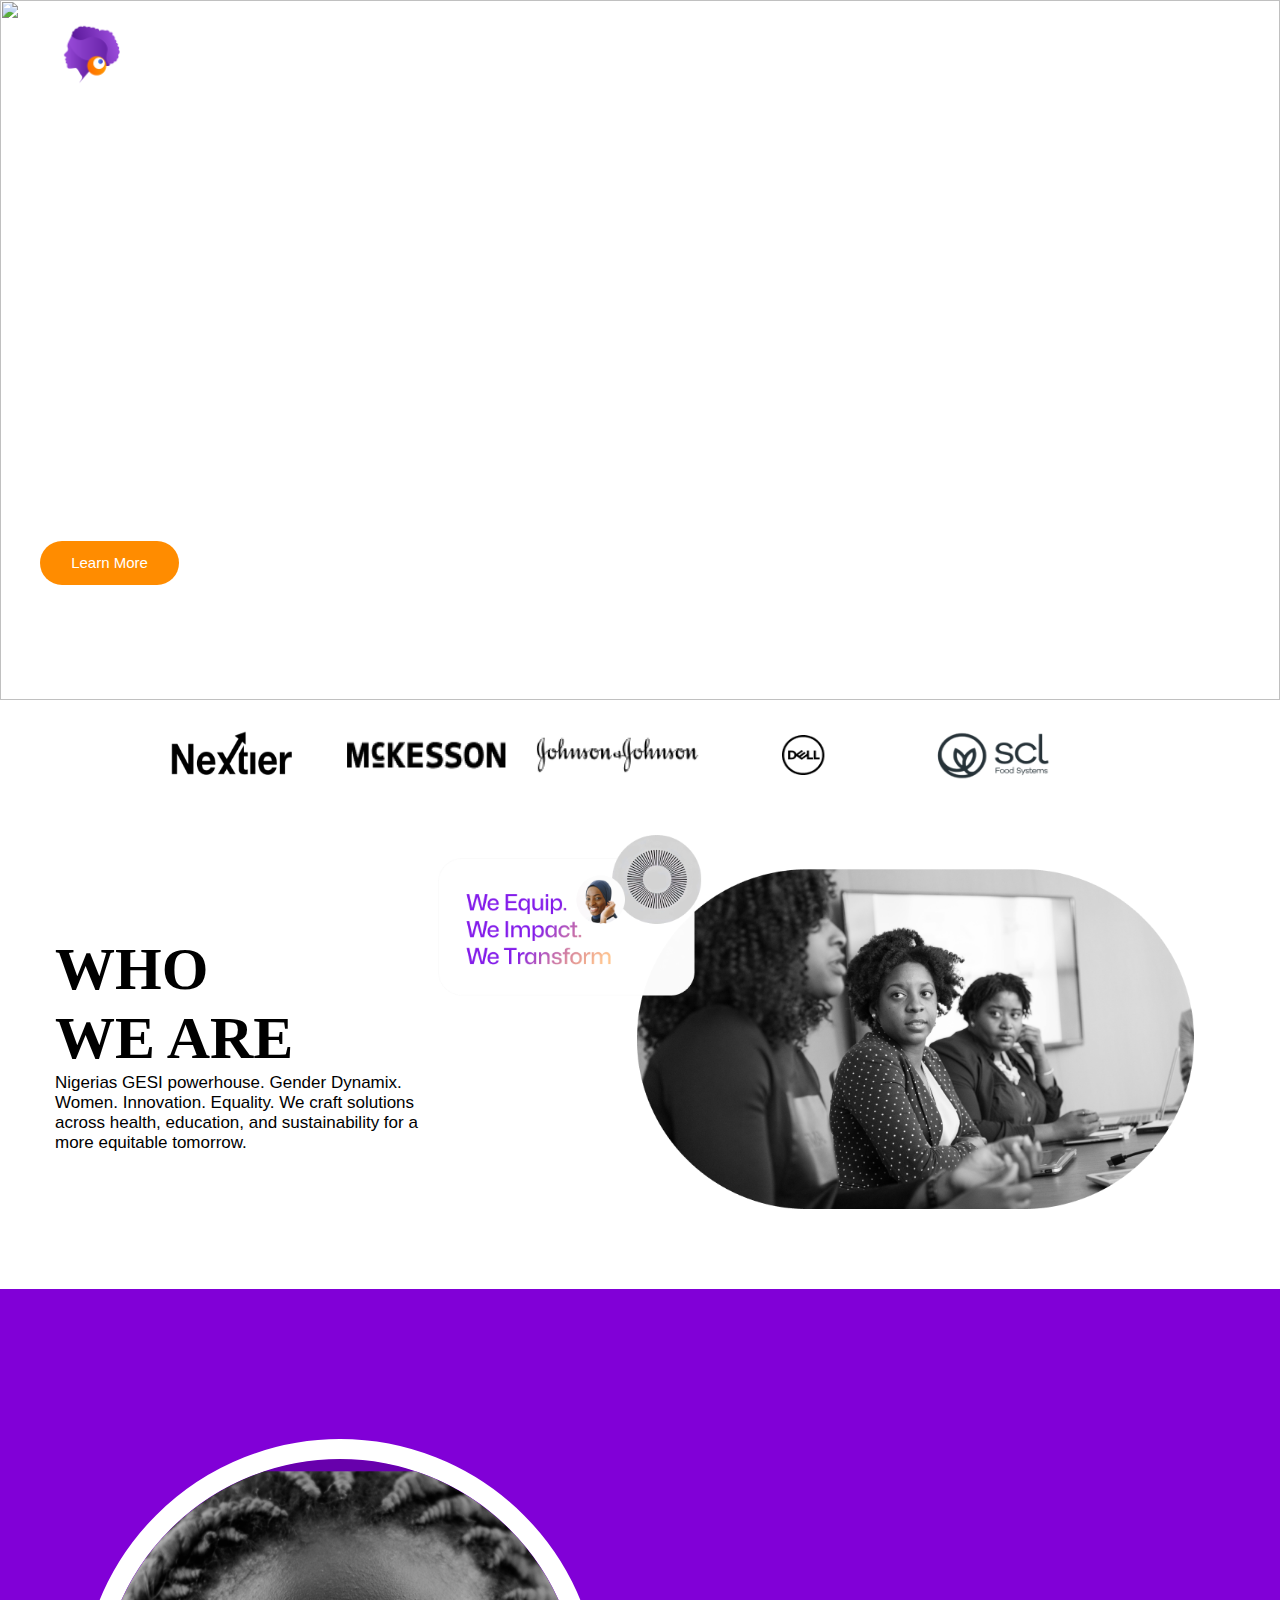
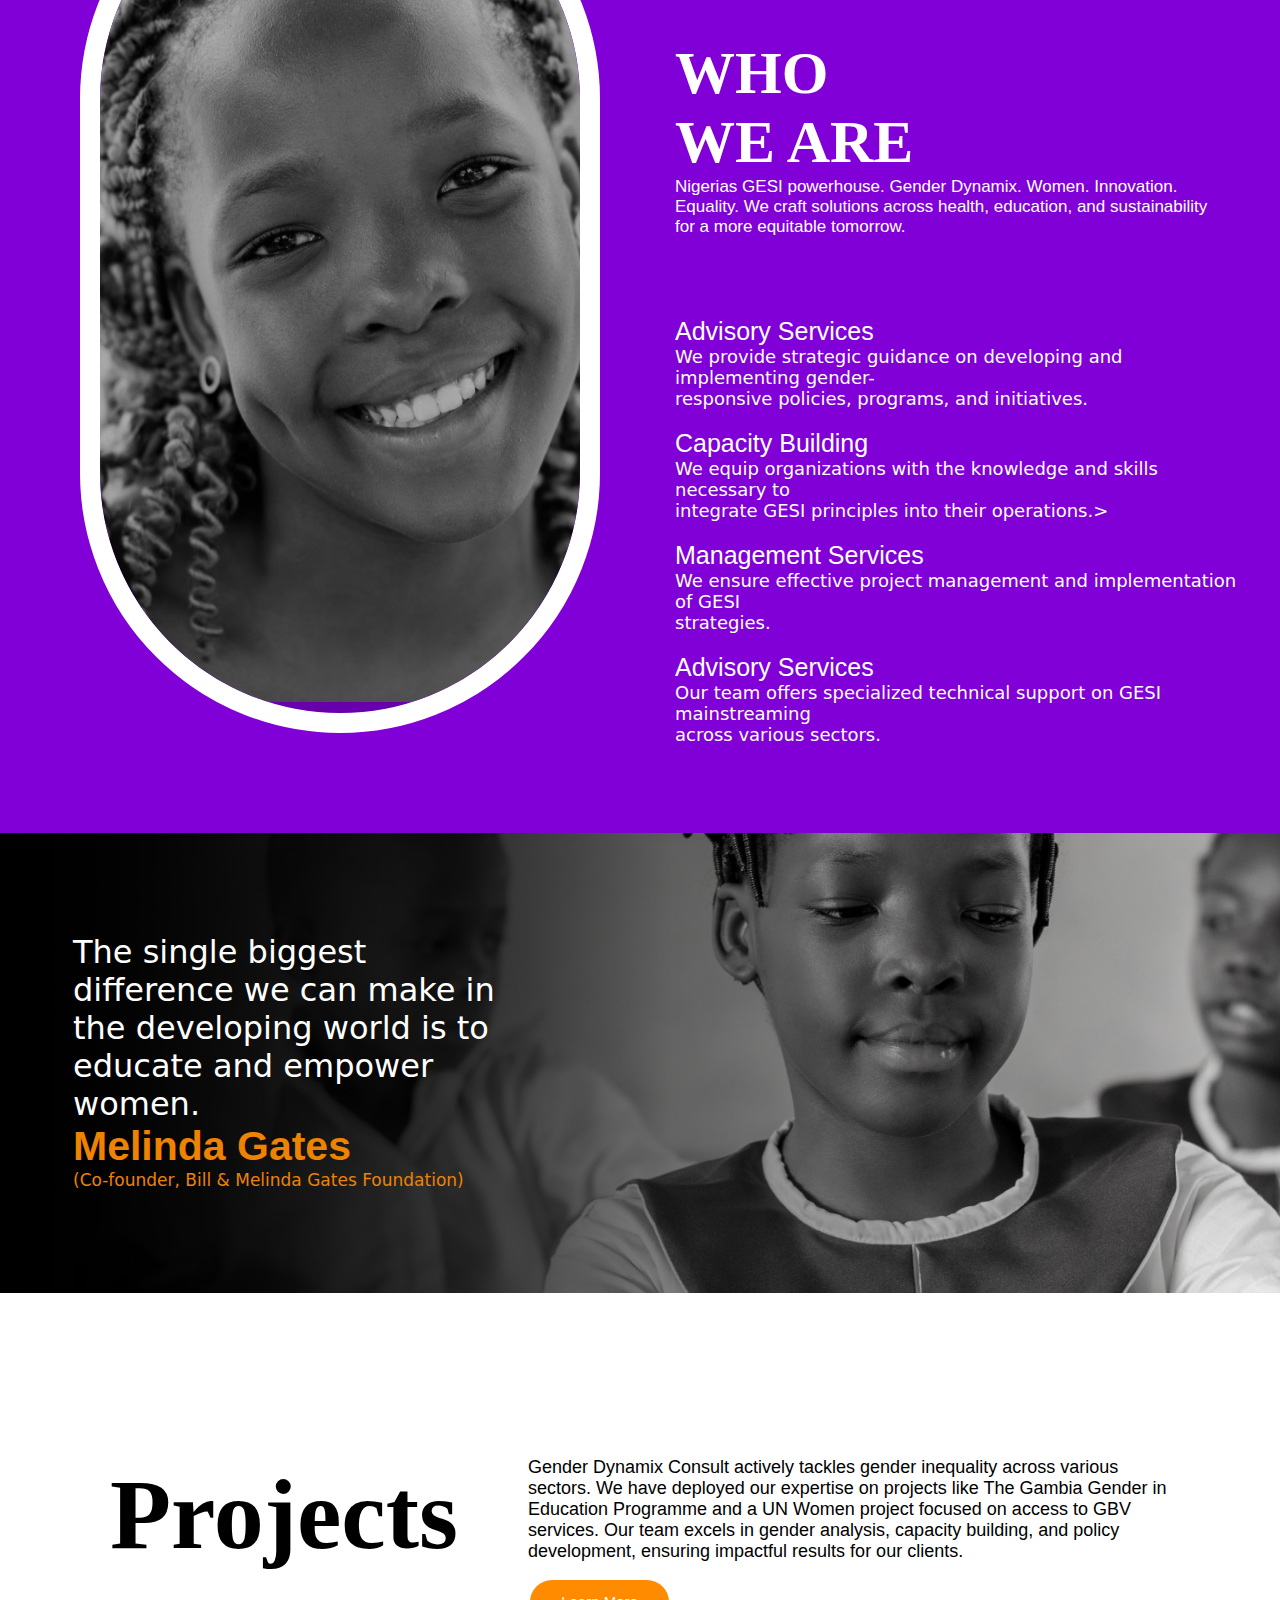
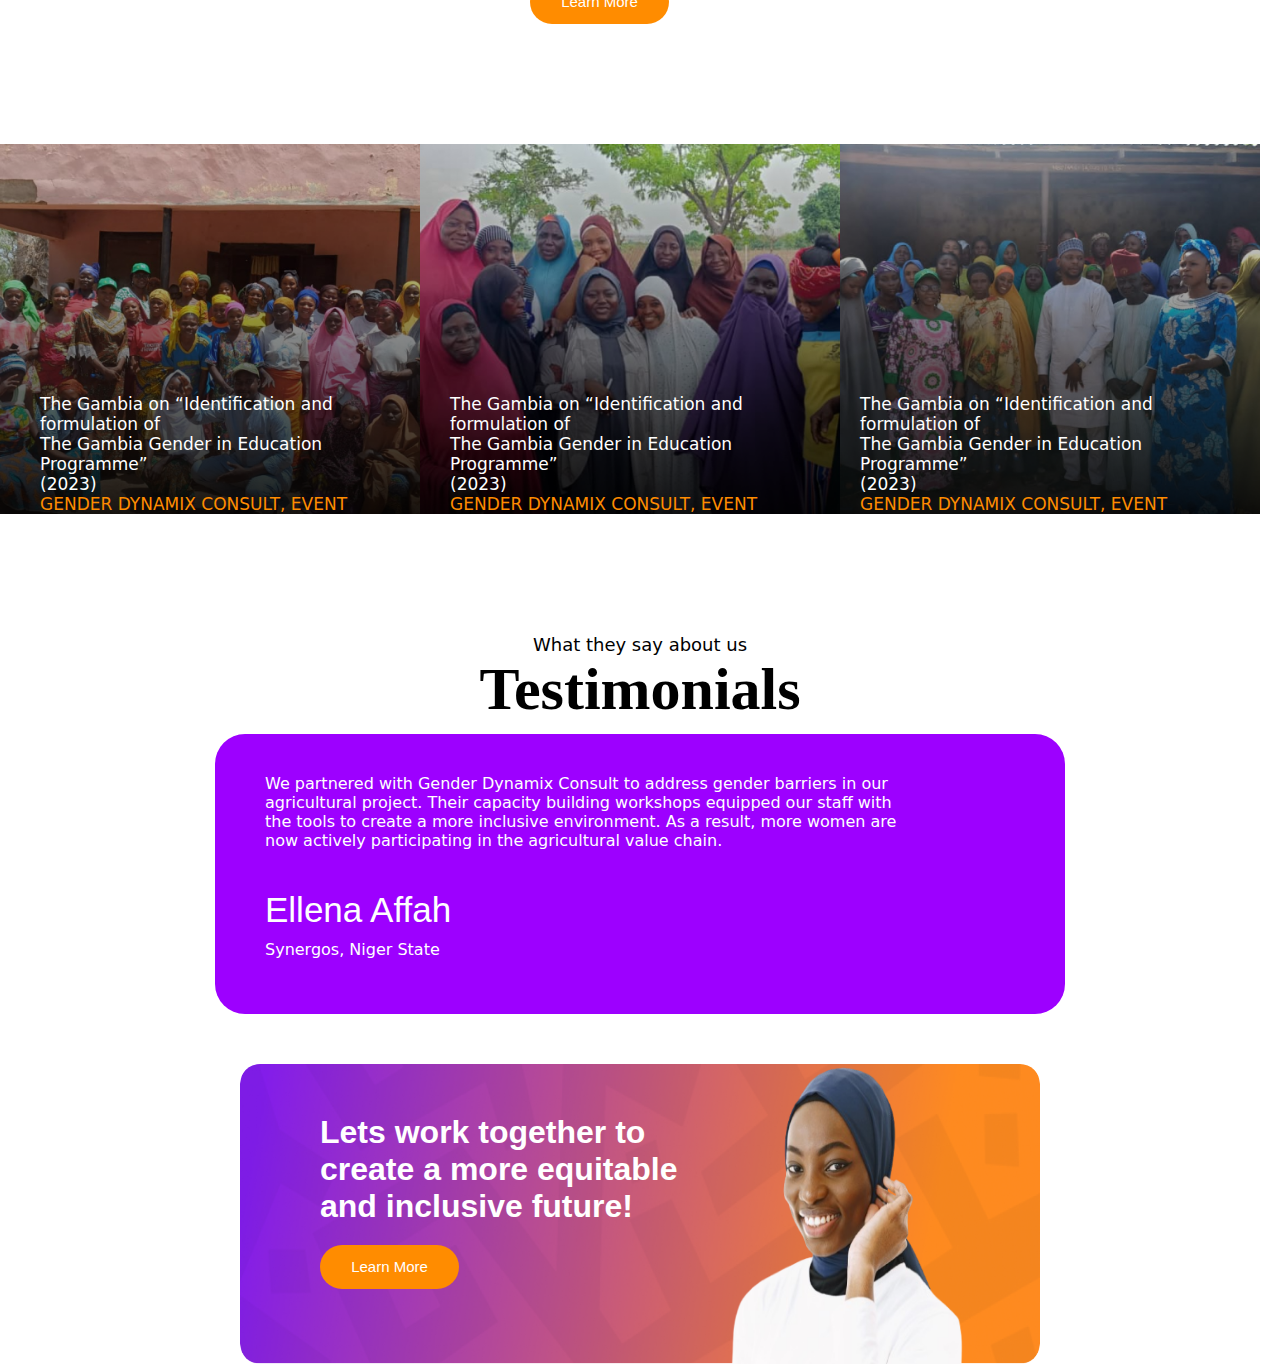
==== index.html @ c06a4a28 "home-page" ====
<!DOCTYPE html>
<html lang="en">
  <head>
    <meta charset="UTF-8" />
    <meta name="viewport" content="width=device-width, initial-scale=1.0" />
    <title>Home</title>
    <link rel="stylesheet" href="style.css" />
  </head>
  <body >
    <header class="hero-section">
      <img class="hero-image" src="./Images/heroimg.png" />

    <div class="container">
      <div class="main-Nav">
        <div class="navbar">
          <div id="branding">
            <img src="./images/logo.png" alt="">
          </div>
          <nav>
            <ul class="nav-container">
              <li class="current"><a href="index.html">Home</a></li>
              <li><a href="about.html">About</a></li>
              <li><a href="events.html">Services</a></li>
              <li><a href="contact.html">Project</a></li>
              <li><a href="gallery.html">Contact</a></li>
            </ul>
          </nav>
        </div>
        </div>

        <div class="container">
          <h1 class="header">
            TRANSFORMING<br />
            COMMUNITIES,<br />
            EMPOWERING LIVES.
          </h1>
          <button class="button">Learn More</button>
        </div>
      </div>
    </div>
    </header>



    <div class="container">
    <div class="icons">
      <img src="./images/social proof/1.png" />
      <img src="./images/social proof/2.png" />
      <img src="./images/social proof/3.png" />
      <img src="./images/social proof/4.png" />
      <img src="./images/social proof/5.png" />
    </div>
  </div>



    <!---------section 2------->
    <div class="container">
    <div class="section2">
      <div class="text">
        <h1>
          WHO<br />
          WE ARE
        </h1>
        <p>
          Nigerias GESI powerhouse. Gender Dynamix.<br />
          Women. Innovation. Equality. We craft solutions <br />across health,
          education, and sustainability for a<br />
          more equitable tomorrow.
        </p>
      </div>
      <img src="./images/waw.png" />
    </div>
  </div>
    <!-----------section 3--------->

   
  <div class="sec-3">
    <div class="container">
    <div class="section-3">
    <img src="./images/servicesface.png" />
    <div class="txts">
      <div class="txt-1">
        <h1>WHO <br />WE ARE</h1>
        <p>
          Nigerias GESI powerhouse. Gender Dynamix. Women. Innovation.<br />
          Equality. We craft solutions across health, education, and
          sustainability<br />
          for a more equitable tomorrow.
        </p>
      </div>
      <div class="Txt">
        <div class="txt-2">
          <h3>Advisory Services</h3>
          <p>
            We provide strategic guidance on developing and implementing
            gender-<br />responsive policies, programs, and initiatives.
          </p>
        </div>
        <div class="txt-3">
          <h3>Capacity Building</h3>
          <p>
            We equip organizations with the knowledge and skills necessary
            to<br />
            integrate GESI principles into their operations.>
          </p>
        </div>
        <div class="txt-4">
          <h3>Management Services</h3>
          <p>
            We ensure effective project management and implementation of GESI
            <br />strategies.
          </p>
        </div>
        <div class="txt-5">
          <h3>Advisory Services</h3>
          <p>
            Our team offers specialized technical support on GESI
            mainstreaming<br />
            across various sectors.
          </p>
        </div>
      </div>
    </div>
  </div>
  </div>
  </div>

    <!---------------section 4------------>

    <div class="sec-4">
      <div class="container">
      <div class="sec-4-txt">
        <p>
          The single biggest<br />
          difference we can make in <br />the developing world is to<br/>
          educate and empower<br />
          women.
        </p>
        <div class="yellow-txt">
          <h2>Melinda Gates</h2>
          <p>(Co-founder, Bill & Melinda Gates Foundation)</p>
        </div>
      </div>
    </div>
      <img class="sec-4-img" src="./images/qoute.png" />
    </div>

    <!--------section 5------------>

    <div class="container">
      <div class="sec-5">
      <h1>Projects</h1>
      <p>Gender Dynamix Consult actively tackles gender inequality across various<br> sectors. We have deployed our expertise on projects like The Gambia Gender in<br> Education Programme and a UN Women project focused on access to GBV <br>services. Our team excels in gender analysis, capacity building, and policy<br> development, ensuring impactful results for our clients.</p>
    </div>
    <div><button class="sec-5-btn">Learn More</button></div>
    </div>
    

    <!------------section 6----------->


 <div>
  <div class="sec-6">
    <img src="./images/p1.png" alt="">
    <img src="./images/p2.png" alt="">
    <img src="./images/p3.png" alt="">
  </div>
  <div class="container">
    <div class="sec-6-txts">
      <div>
      <p class="sec-6-txt">The Gambia on “Identification and formulation of <br>The Gambia Gender in Education Programme” <br>(2023)</p>
      <p class="sec-6-txt2">GENDER DYNAMIX CONSULT, EVENT</p>
    </div>
    <div>
      <p class="sec-6-txt">The Gambia on “Identification and formulation of <br>The Gambia Gender in Education Programme” <br>(2023)</p>
      <p class="sec-6-txt2">GENDER DYNAMIX CONSULT, EVENT</p>
    </div>
    <div>
      <p class="sec-6-txt">The Gambia on “Identification and formulation of <br>The Gambia Gender in Education Programme” <br>(2023)</p>
      <p class="sec-6-txt2">GENDER DYNAMIX CONSULT, EVENT</p>
    </div>
    </div>
  </div>
 


<!----------section 7------------>

<div class="container">
 <div class="sec-7">
  <div class="sec-7-txts">
     <div class="sec-7-txt1">
  <p>What they say about us</p>
  <h1>Testimonials</h1>
     </div>
     <div class="Testimonials">
     <div class="sec-7-txt2">
  <p>We partnered with Gender Dynamix Consult to address gender barriers in our <br>agricultural project. Their capacity building workshops equipped our staff with<br> the tools to create a more inclusive environment. As a result, more women are <br>now actively participating in the agricultural value chain.</p>
  <h2>Ellena Affah</h2>
  <p class="txt2-p2">Synergos, Niger State</p>
     </div>
    </div>
    <div class="Testimonials">
      <div class="sec-7-txt3">
        <img src="./images/cu2.png" alt="">
        <div class="work-together">
          <h1>Lets work together to<br> create a more equitable<br> and inclusive future!</h1>
    <button class="sec-7-btn">Learn More</button>
        </div>
      </div>
    </div>
  </div>
 </div>
</div>
</div>










  </body>
</html>
---- style.css ----
* {
    margin: 0;
    padding: 0;
  }

  /*---------navsecion-------*/

  

  .hero-section {
    position: relative;
    color: #fff;
  }
  #branding img{
    width: 200px;
  }
  
  .container {
    max-width: 1200px;
    margin: auto;
  }
  
  .navbar {
    display: flex;
    justify-content: space-between;
    align-items: center;
    padding-top: 20px;
  }
  
  header a {
    color: #fff;
    text-decoration: none;
  }

  header a:hover{
    text-decoration-line: underline;
    color: #fff;
    font-weight: bold;
  }

  header li {
    list-style: none;
  }
  
  .nav-container {
    display: flex;
    text-decoration: none;
    gap: 55px;
    margin-top: 25px;
  }
  .nav-container a{
    font-family: Arial, Helvetica, sans-serif;
    font-size: 14px;
    font-weight: 50px;
  }
  .nav-container a:hover{
    text-decoration: underline;
  }
  
  .highlight {
    color: blue;
  }
  
  .hero-image {
    position: absolute;
    /* top: 60px; */
    z-index: -10;
    width: 100%;
    height: 700px;
    object-fit: cover;
  }
  .header{
    font-size: 70px;
    color: #ffffff;
    /* margin-left: 50px; */
    margin-top: 200px;
    font-weight: 500px;
  }
  .button{
    background-color: rgb(255, 140, 0);
    border-radius: 50px;
    width: 139px;
    color: #ffffff;
    height: 44px;
    
    font-size: 15px;
    border: none;
    margin-top: 8px;
  }
  .button:hover{
    background-color: rgb(212, 117, 0);
    cursor: pointer;
  }

  /*----------img-icon--------*/

  
  .icons{
    display: flex;
    color: #000;
    margin-top: 140px;
    margin-left: 100px;
    gap: 1px;
  }


  .icons img{
    width: 190px;
    height: 60px;
  }

  /*-------------section2-----------*/

  .section2{
    display: flex;
    gap: 20px;
   
  }
  .section2 img{
    width: 63%;
    margin-top: 50px;
    margin-right: 20px;
    margin-bottom: 80px;
  }
  .text{
    margin-top: 150px;
    font-size: 25px;
    margin-left: 15px;
  }
  .text h1{
   font-size: 60px;
  }
  .text p{
    font-size: 17px;
    font-family: Arial, Helvetica, sans-serif;
    color: #000;
  }

  /*----------section 3----------*/

  .sec-3{
    background-color: rgb(129, 0, 215);
    display: flex;
    gap: 30px;

   
>>>>>>> 1925b52845b9134b3aae3de24b7b65ef6373cbaf
  }

.section-3 {
  display: flex;
  gap: 50px;
}

  .sec-3 img{
    margin-top: 150px;
    margin-bottom: 100px;
    width: 40%;
    margin-left: 40px;
    border: 20px solid #ffffff;
    border-radius: 300px;
  }
  .txts{
    margin-top: 350px;
    color: #ffffff;
    margin-left: 25px;
  }
  .Txt{
    font-family: Arial, Helvetica, sans-serif;
  }
  .Txt h3{
    font-size: 25px;
    font-weight: 20;
  }
  .Txt p{
    font-weight: 5;
    color: #ffffff;
  }
  .txt-1 h1{
    font-size: 60px;
  }
  .txt-1 p{
    font-family: Arial, Helvetica, sans-serif;
    font-size: 17px;
    font-weight: 5;
    color: #ffffff;
  }
  .txt-2{
    margin-top: 80px;
    font-family: Arial, Helvetica, sans-serif;
  }
  .txt-3{
    margin-top: 20px;
  }
  .txt-4{
    margin-top: 20px;
  }
  .txt-5{
    margin-top: 20px;
  }

  /*------------------section 4--------------*/
.sec-4{
  text-align: left;
  position: relative;
  color: #ffffff;
 
}

  .sec-4 img{
    width: 100%;
    height: 460px;
    object-fit: cover;
   
  }
  .sec-4-txt {
  position: absolute;
  margin-top: 100px;
  margin-left: 33px;
  }

  .sec-4-txt p{
    color: #fff;
    font-size: 32px;
    font-weight: 360;
    
  }
  .yellow-txt h2{
    color: rgb(237, 131, 0);
    font-family: Arial, Helvetica, sans-serif;
    font-size: 41px;
  }
  .yellow-txt p{
    color: rgb(237, 131, 0);
    font-size: 17px;
    font-weight: 450;
  }
  

  /*------------section 5---------*/

  .sec-5{
    display: flex;
    gap: 70px;
    margin-top: 160px;
    margin-bottom: 8px;
    margin-left: 70px;
  }
  .sec-5 h1{
    font-size: 100px;
  }
  .sec-5 p{
    color: #000;
    font-family: Arial, Helvetica, sans-serif;
    font-weight: lighter;
  }
  .sec-5-btn{
    background-color: rgb(255, 140, 0);
    border-radius: 50px;
    width: 139px;
    color: #ffffff;
    height: 44px;
    font-size: 15px;
    border: none;
    margin-left: 490px;
    margin-bottom: 120px;
  }
  .sec-5-btn:hover{
      background-color: rgb(239, 132, 1);
      cursor: pointer;
    }

    /*--------------section 6--------*/

  
  .sec-6{
    display: flex;
  }
  .sec-6 img{
    width: 420px;
   height: 370px;
   object-fit: cover; 
  }
  .sec-6-txts{
    display: flex;
    gap: 30px;
    margin-top: -370px;
  }
  .sec-6-txt{
    color: #fff;
    font-size: 17px;
    position: relative;
    margin-top: 250px;
    font-weight: 495;
  }
  .sec-6-txt2{
    color: rgb(255, 140, 0);
    position: relative;
    font-weight: 490;
    font-size: 17px;
  }
  .sec-6-txts{
    display: flex;
  }

  /*-------------section 7-----------*/

  .sec-7{
    /* text-align: center; */
    align-items: center;
  }
  .sec-7-txt1{
    text-align: center;
    margin-top: 120px;
  }
  .sec-7-txt1 h1{
    font-size: 60px;
    margin-bottom: 10px;
  }
  .sec-7-txt1 p{
    color: #000;
    font-weight: 380;
    font-size: 18px;
  }
  .sec-7-txt2{
    background-color: rgb(157, 0, 255);
    border-radius: 30px;
    height: 250px;
    width: 800px;
   padding-left: 50px;
   padding-top: 30px;
  }
  .Testimonials{
    display: flex;
    justify-content: center;
  }
  .txt2-p2{
    margin-right: 340px;
    margin-bottom: 50px;
  }
  .sec-7-txt2 p{
    color: #fff;
    font-size: 16px;
    font-weight: 450;
    margin-top: 10px;
  }
  .sec-7-txt2 h2{
    color: #fff;
    font-size: 35px;
    font-family: Arial, Helvetica, sans-serif;
    font-weight: 80;
    margin-top: 40px;
    margin-right: 340px;
  }
  .sec-7-txt3{
    position: relative;
  }
  .work-together{
    position: absolute;
    top: 100px;
    padding-left: 80px;
  }
  .sec-7-txt3 img{
    width: 800px;
    border-radius: 20px;
    margin-top: 50px;
    height: 300px;
  }
  .sec-7-txt3 h1{
    color: #fff;
    font-family: Arial, Helvetica, sans-serif;
    /* margin-bottom: 100px; */
  }
  .sec-7-btn{
    background-color: rgb(255, 140, 0);
    border-radius: 50px;
    width: 139px;
    color: #ffffff;
    height: 44px;
    font-size: 15px;
    border: none;
    margin-top: 20px;
  }
  .sec-7-btn:hover{
    background-color: rgb(239, 132, 1);
    cursor: pointer;
   
  }



  


=======
    height: 480px;
  }

  .contain{
   max-width: 1200px;
   margin: auto;
  }

  .services-heading{
    color: #fff;
    margin-top: 160px;
    margin-left: 60px;
    font-size: 23px;
    font-weight: bolder;
  }
  
  div p{
    color: rgb(255, 132, 0);
    font-family: system-ui, -apple-system, BlinkMacSystemFont, 'Segoe UI', Roboto, Oxygen, Ubuntu, Cantarell, 'Open Sans', 'Helvetica Neue', sans-serif;
    font-weight: lighter;
    font-size: 18px;
  }

  .service-img{
    border-radius: 18px;
    background-image: url(images/servicedescimg.png);
    background-size: cover;
    background-position: center;
    height: 320px;
    width: 94%;
    margin-top: 180px;
    margin-left: 40px;
  }

  .services-content{
    margin-top: -180px;
    margin-left: 120px;
    display: flex;
    gap: 50px;
    color: #fff;
    font-size: x-large;
  }

  .sp{
    font-size: 17px;
    color: #fff;
    font-family: Arial, Helvetica, sans-serif;
    margin-top: -40px;
    line-height: 25px 
  }

 

  .b1{
    border: 1px solid black;
    width: 300px;
    height: 300px;
    padding: 40px;
    border-radius: 15px;
  } 

.service-boxes {
  display: flex;
gap: 48px;
margin-bottom: 48px;

}
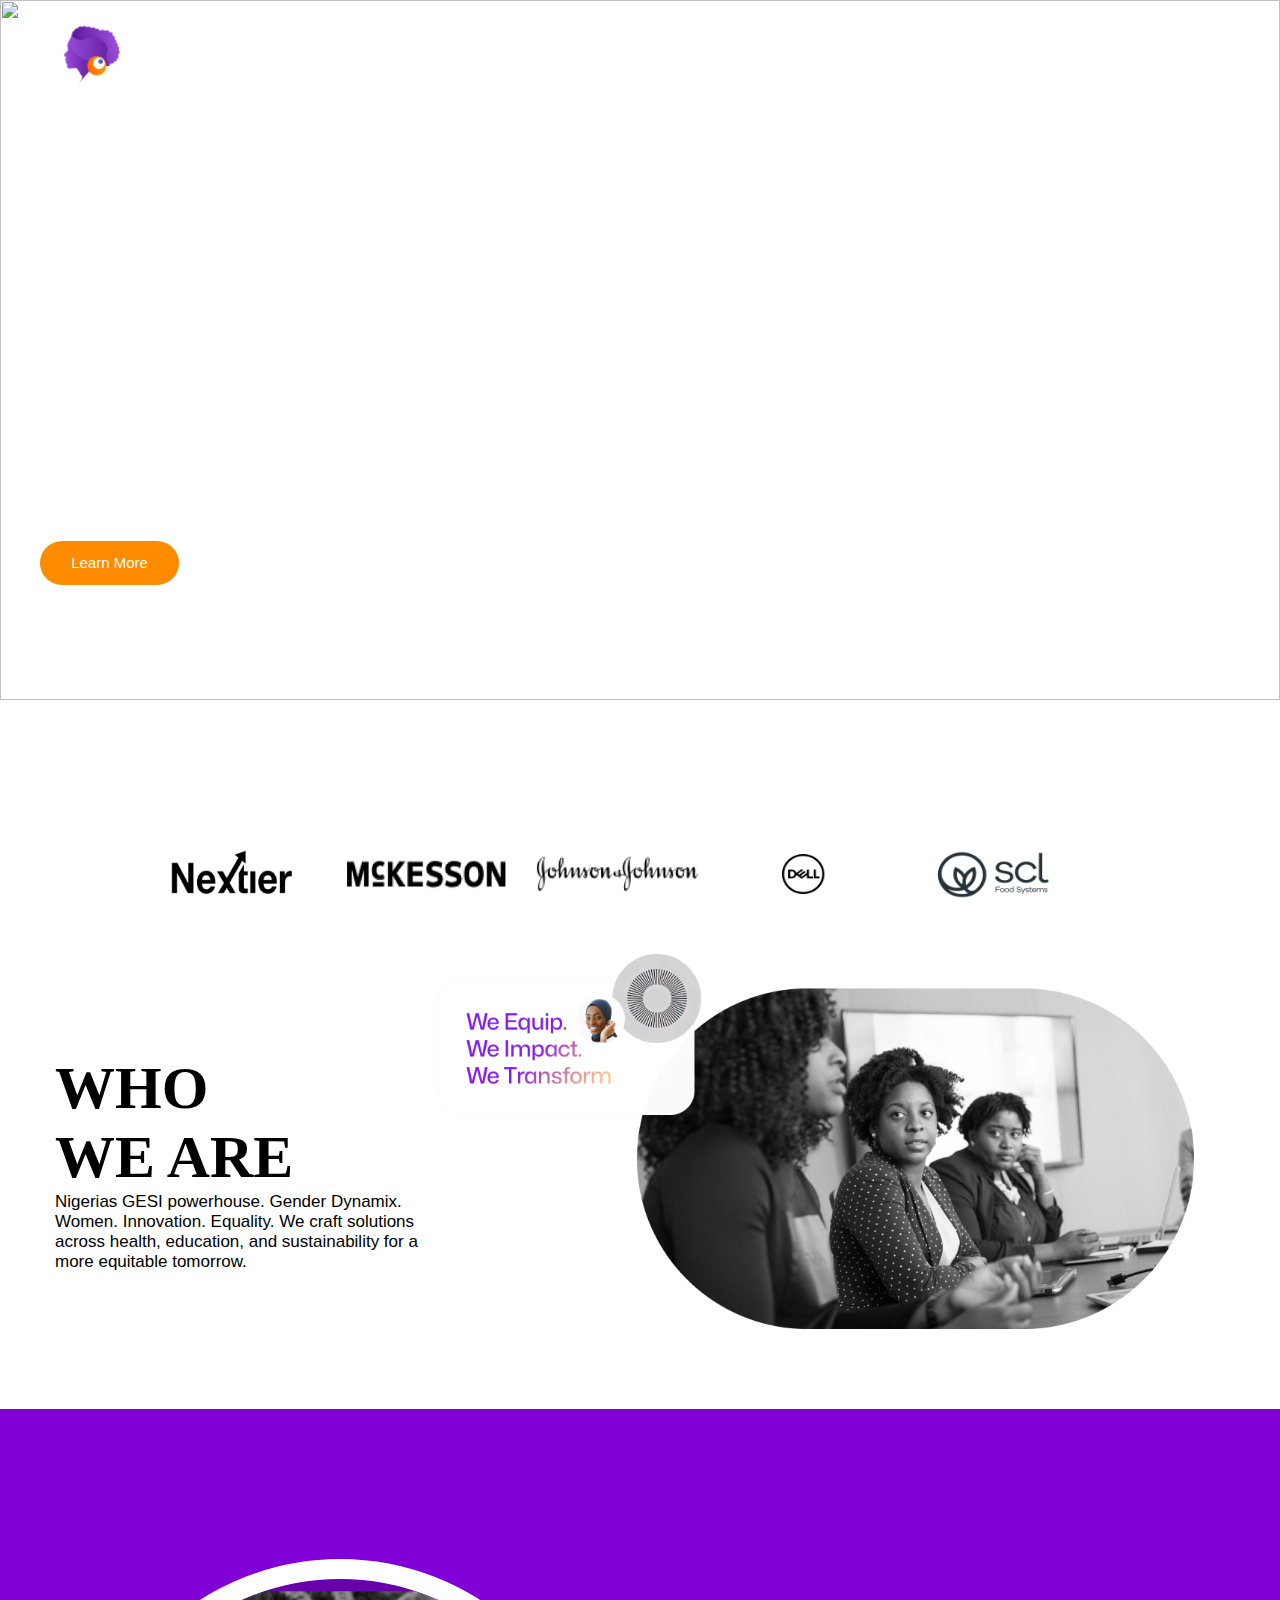
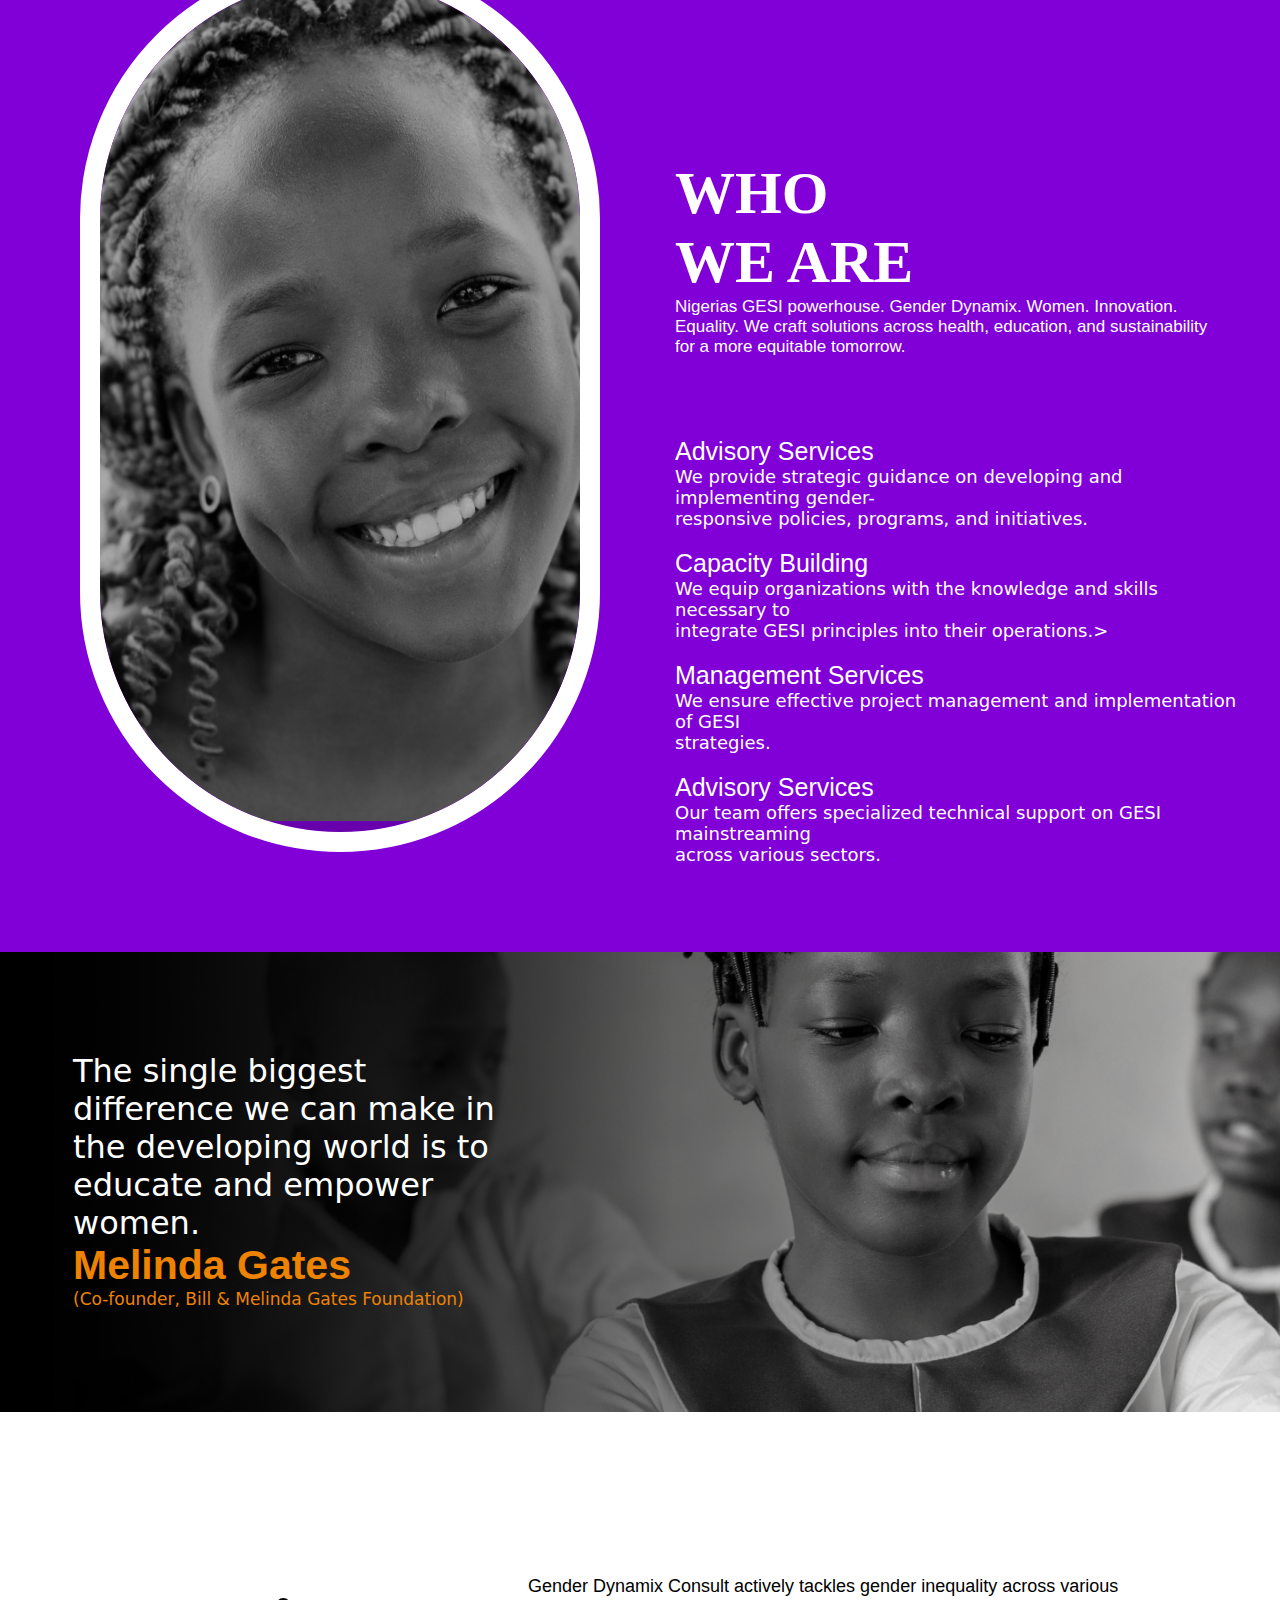
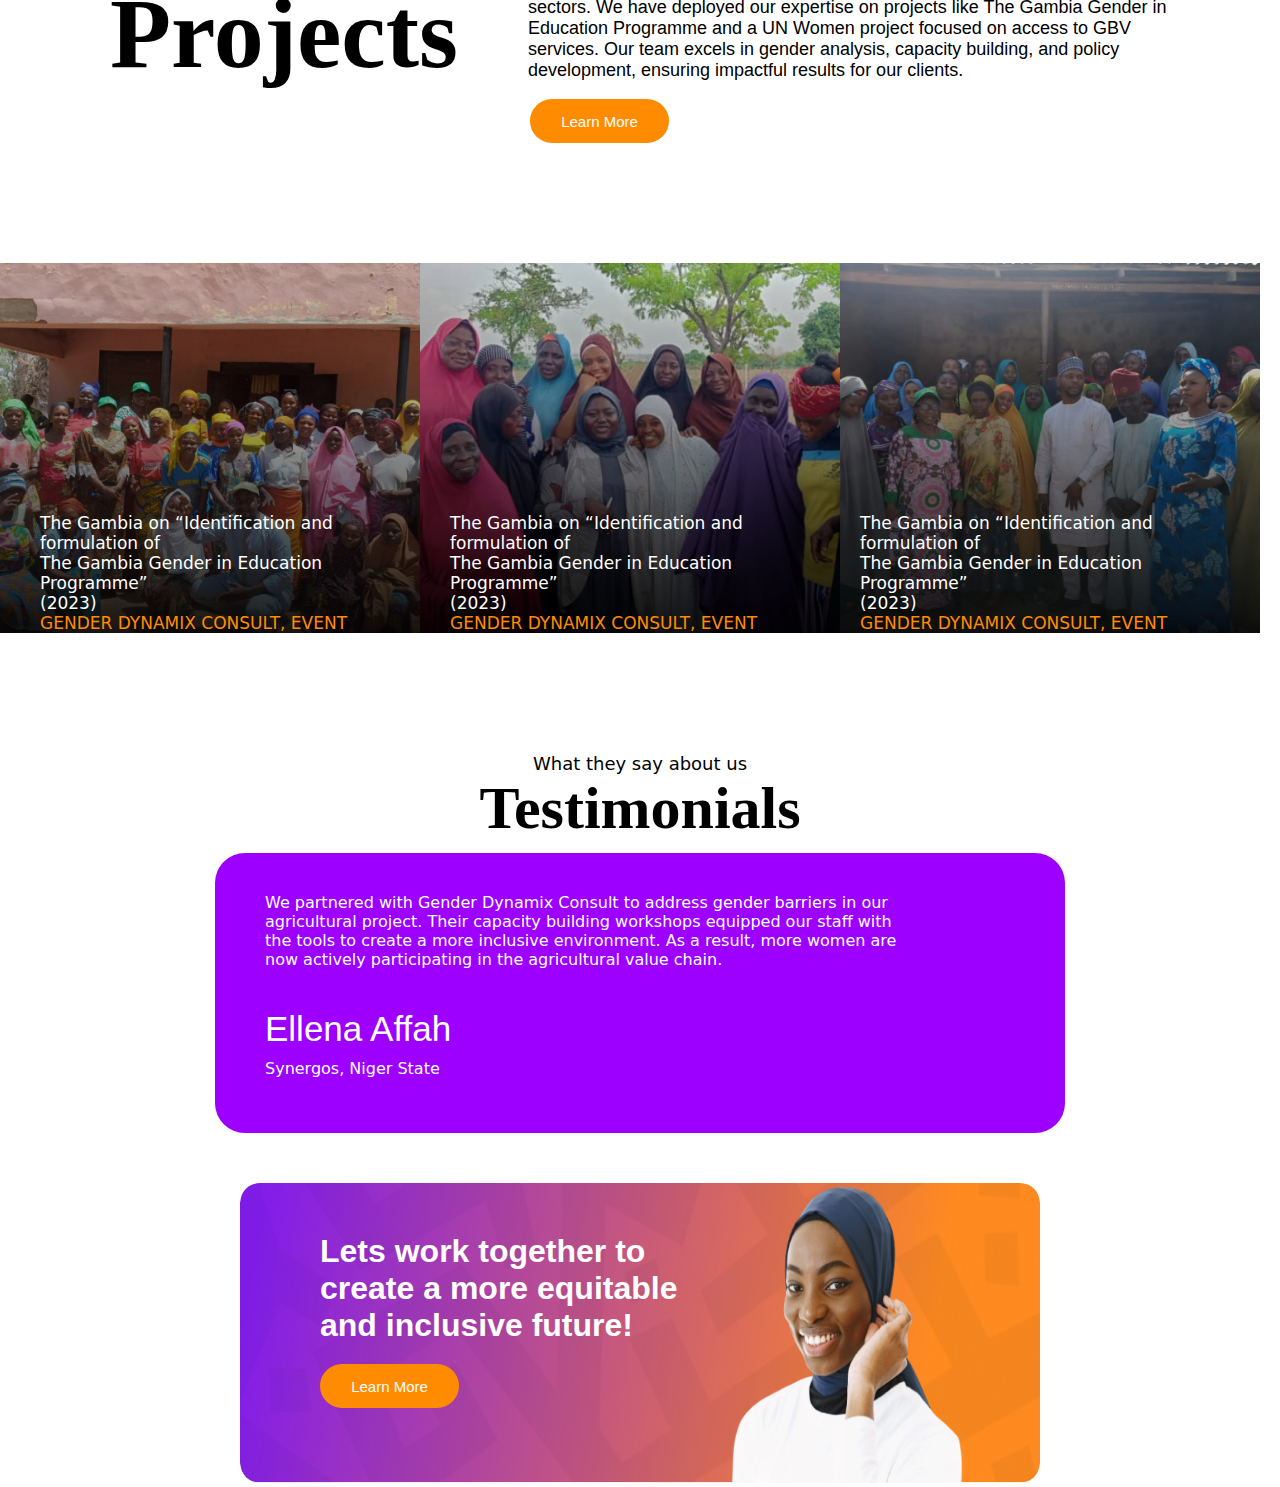
==== commit 05345fa4: "merge conflict fixes" ====
--- a/index.html
+++ b/index.html
@@ -10,8 +10,10 @@
     <header class="hero-section">
       <img class="hero-image" src="./Images/heroimg.png" />
 
-    <div class="container">
-      <div class="main-Nav">
+    
+ 
+      <div class="hero-content">
+    <div class="container">
         <div class="navbar">
           <div id="branding">
             <img src="./images/logo.png" alt="">
@@ -20,13 +22,13 @@
             <ul class="nav-container">
               <li class="current"><a href="index.html">Home</a></li>
               <li><a href="about.html">About</a></li>
-              <li><a href="events.html">Services</a></li>
-              <li><a href="contact.html">Project</a></li>
-              <li><a href="gallery.html">Contact</a></li>
+              <li><a href="services.html">Services</a></li>
+              <li><a href="project.html">Project</a></li>
+              <li><a href="contact.html">Contact</a></li>
             </ul>
           </nav>
         </div>
-        </div>
+      </div>
 
         <div class="container">
           <h1 class="header">
@@ -37,7 +39,15 @@
           <button class="button">Learn More</button>
         </div>
       </div>
-    </div>
+      </div>
+
+
+    </div>
+
+
+
+
+
     </header>
 
 
--- a/style.css
+++ b/style.css
@@ -1,464 +1,528 @@
 * {
-    margin: 0;
-    padding: 0;
-  }
-
-  /*---------navsecion-------*/
-
-  
-
-  .hero-section {
-    position: relative;
-    color: #fff;
-  }
-  #branding img{
-    width: 200px;
-  }
-  
-  .container {
-    max-width: 1200px;
-    margin: auto;
-  }
-  
-  .navbar {
-    display: flex;
-    justify-content: space-between;
-    align-items: center;
-    padding-top: 20px;
-  }
-  
-  header a {
-    color: #fff;
-    text-decoration: none;
-  }
-
-  header a:hover{
-    text-decoration-line: underline;
-    color: #fff;
-    font-weight: bold;
-  }
-
-  header li {
-    list-style: none;
-  }
-  
-  .nav-container {
-    display: flex;
-    text-decoration: none;
-    gap: 55px;
-    margin-top: 25px;
-  }
-  .nav-container a{
-    font-family: Arial, Helvetica, sans-serif;
-    font-size: 14px;
-    font-weight: 50px;
-  }
-  .nav-container a:hover{
-    text-decoration: underline;
-  }
-  
-  .highlight {
-    color: blue;
-  }
-  
-  .hero-image {
-    position: absolute;
-    /* top: 60px; */
-    z-index: -10;
-    width: 100%;
-    height: 700px;
-    object-fit: cover;
-  }
-  .header{
-    font-size: 70px;
-    color: #ffffff;
-    /* margin-left: 50px; */
-    margin-top: 200px;
-    font-weight: 500px;
-  }
-  .button{
-    background-color: rgb(255, 140, 0);
-    border-radius: 50px;
-    width: 139px;
-    color: #ffffff;
-    height: 44px;
-    
-    font-size: 15px;
-    border: none;
-    margin-top: 8px;
-  }
-  .button:hover{
-    background-color: rgb(212, 117, 0);
-    cursor: pointer;
-  }
-
-  /*----------img-icon--------*/
-
-  
-  .icons{
-    display: flex;
-    color: #000;
-    margin-top: 140px;
-    margin-left: 100px;
-    gap: 1px;
-  }
-
-
-  .icons img{
-    width: 190px;
-    height: 60px;
-  }
-
-  /*-------------section2-----------*/
-
-  .section2{
-    display: flex;
-    gap: 20px;
-   
-  }
-  .section2 img{
-    width: 63%;
-    margin-top: 50px;
-    margin-right: 20px;
-    margin-bottom: 80px;
-  }
-  .text{
-    margin-top: 150px;
-    font-size: 25px;
-    margin-left: 15px;
-  }
-  .text h1{
-   font-size: 60px;
-  }
-  .text p{
-    font-size: 17px;
-    font-family: Arial, Helvetica, sans-serif;
-    color: #000;
-  }
-
-  /*----------section 3----------*/
-
-  .sec-3{
-    background-color: rgb(129, 0, 215);
-    display: flex;
-    gap: 30px;
-
-   
->>>>>>> 1925b52845b9134b3aae3de24b7b65ef6373cbaf
-  }
+  margin: 0;
+  padding: 0;
+}
+
+/*---------navsecion-------*/
+
+.hero-section {
+  position: relative;
+  color: #fff;
+
+}
+
+.hero-image {
+  object-fit: cover;
+
+  width: 100%;
+  height: 700px;
+}
+
+.hero-content {
+  top: 0;
+  position: absolute;
+  z-index: 2;
+  width: 100%;
+}
+
+#branding img {
+  width: 200px;
+}
+
+.container {
+  max-width: 1200px;
+  margin: auto;
+}
+
+.navbar {
+  display: flex;
+  justify-content: space-between;
+  align-items: center;
+  padding-top: 20px;
+}
+
+header a {
+  color: #fff;
+  text-decoration: none;
+}
+
+header a:hover {
+  text-decoration-line: underline;
+  color: #fff;
+  font-weight: bold;
+}
+
+header li {
+  list-style: none;
+}
+
+.nav-container {
+  display: flex;
+  text-decoration: none;
+  gap: 55px;
+  /* margin-top: 25px; */
+}
+.nav-container a {
+  font-family: Arial, Helvetica, sans-serif;
+  font-size: 14px;
+  font-weight: 50px;
+}
+.nav-container a:hover {
+  text-decoration: underline;
+}
+
+.highlight {
+  color: blue;
+}
+
+.services-image {
+  position: absolute;
+  /* top: 60px; */
+  z-index: -10;
+  width: 100%;
+  height: 500px;
+  object-fit: cover;
+}
+.header {
+  font-size: 70px;
+  color: #ffffff;
+  /* margin-left: 50px; */
+  margin-top: 200px;
+  font-weight: 500px;
+}
+.button {
+  background-color: rgb(255, 140, 0);
+  border-radius: 50px;
+  width: 139px;
+  color: #ffffff;
+  height: 44px;
+
+  font-size: 15px;
+  border: none;
+  margin-top: 8px;
+}
+.button:hover {
+  background-color: rgb(212, 117, 0);
+  cursor: pointer;
+}
+
+/*----------img-icon--------*/
+
+.icons {
+  display: flex;
+  color: #000;
+  margin-top: 140px;
+  margin-left: 100px;
+  gap: 1px;
+}
+
+.icons img {
+  width: 190px;
+  height: 60px;
+}
+
+/*-------------section2-----------*/
+
+.section2 {
+  display: flex;
+  gap: 20px;
+}
+.section2 img {
+  width: 63%;
+  margin-top: 50px;
+  margin-right: 20px;
+  margin-bottom: 80px;
+}
+.text {
+  margin-top: 150px;
+  font-size: 25px;
+  margin-left: 15px;
+}
+.text h1 {
+  font-size: 60px;
+}
+.text p {
+  font-size: 17px;
+  font-family: Arial, Helvetica, sans-serif;
+  color: #000;
+}
+
+/*----------section 3----------*/
+
+.sec-3 {
+  background-color: rgb(129, 0, 215);
+  display: flex;
+  gap: 30px;
+}
 
 .section-3 {
   display: flex;
   gap: 50px;
 }
 
-  .sec-3 img{
-    margin-top: 150px;
-    margin-bottom: 100px;
-    width: 40%;
-    margin-left: 40px;
-    border: 20px solid #ffffff;
-    border-radius: 300px;
-  }
-  .txts{
-    margin-top: 350px;
-    color: #ffffff;
-    margin-left: 25px;
-  }
-  .Txt{
-    font-family: Arial, Helvetica, sans-serif;
-  }
-  .Txt h3{
-    font-size: 25px;
-    font-weight: 20;
-  }
-  .Txt p{
-    font-weight: 5;
-    color: #ffffff;
-  }
-  .txt-1 h1{
-    font-size: 60px;
-  }
-  .txt-1 p{
-    font-family: Arial, Helvetica, sans-serif;
-    font-size: 17px;
-    font-weight: 5;
-    color: #ffffff;
-  }
-  .txt-2{
-    margin-top: 80px;
-    font-family: Arial, Helvetica, sans-serif;
-  }
-  .txt-3{
-    margin-top: 20px;
-  }
-  .txt-4{
-    margin-top: 20px;
-  }
-  .txt-5{
-    margin-top: 20px;
-  }
-
-  /*------------------section 4--------------*/
-.sec-4{
+.sec-3 img {
+  margin-top: 150px;
+  margin-bottom: 100px;
+  width: 40%;
+  margin-left: 40px;
+  border: 20px solid #ffffff;
+  border-radius: 300px;
+}
+.txts {
+  margin-top: 350px;
+  color: #ffffff;
+  margin-left: 25px;
+}
+.Txt {
+  font-family: Arial, Helvetica, sans-serif;
+}
+.Txt h3 {
+  font-size: 25px;
+  font-weight: 20;
+}
+.Txt p {
+  font-weight: 5;
+  color: #ffffff;
+}
+.txt-1 h1 {
+  font-size: 60px;
+}
+.txt-1 p {
+  font-family: Arial, Helvetica, sans-serif;
+  font-size: 17px;
+  font-weight: 5;
+  color: #ffffff;
+}
+.txt-2 {
+  margin-top: 80px;
+  font-family: Arial, Helvetica, sans-serif;
+}
+.txt-3 {
+  margin-top: 20px;
+}
+.txt-4 {
+  margin-top: 20px;
+}
+.txt-5 {
+  margin-top: 20px;
+}
+
+/*------------------section 4--------------*/
+.sec-4 {
   text-align: left;
   position: relative;
   color: #ffffff;
- 
-}
-
-  .sec-4 img{
-    width: 100%;
-    height: 460px;
-    object-fit: cover;
-   
-  }
-  .sec-4-txt {
+}
+
+.sec-4 img {
+  width: 100%;
+  height: 460px;
+  object-fit: cover;
+}
+.sec-4-txt {
   position: absolute;
   margin-top: 100px;
   margin-left: 33px;
-  }
-
-  .sec-4-txt p{
-    color: #fff;
-    font-size: 32px;
-    font-weight: 360;
-    
-  }
-  .yellow-txt h2{
-    color: rgb(237, 131, 0);
-    font-family: Arial, Helvetica, sans-serif;
-    font-size: 41px;
-  }
-  .yellow-txt p{
-    color: rgb(237, 131, 0);
-    font-size: 17px;
-    font-weight: 450;
-  }
-  
-
-  /*------------section 5---------*/
-
-  .sec-5{
-    display: flex;
-    gap: 70px;
-    margin-top: 160px;
-    margin-bottom: 8px;
-    margin-left: 70px;
-  }
-  .sec-5 h1{
-    font-size: 100px;
-  }
-  .sec-5 p{
-    color: #000;
-    font-family: Arial, Helvetica, sans-serif;
-    font-weight: lighter;
-  }
-  .sec-5-btn{
-    background-color: rgb(255, 140, 0);
-    border-radius: 50px;
-    width: 139px;
-    color: #ffffff;
-    height: 44px;
-    font-size: 15px;
-    border: none;
-    margin-left: 490px;
-    margin-bottom: 120px;
-  }
-  .sec-5-btn:hover{
-      background-color: rgb(239, 132, 1);
-      cursor: pointer;
-    }
-
-    /*--------------section 6--------*/
-
-  
-  .sec-6{
-    display: flex;
-  }
-  .sec-6 img{
-    width: 420px;
-   height: 370px;
-   object-fit: cover; 
-  }
-  .sec-6-txts{
-    display: flex;
-    gap: 30px;
-    margin-top: -370px;
-  }
-  .sec-6-txt{
-    color: #fff;
-    font-size: 17px;
-    position: relative;
-    margin-top: 250px;
-    font-weight: 495;
-  }
-  .sec-6-txt2{
-    color: rgb(255, 140, 0);
-    position: relative;
-    font-weight: 490;
-    font-size: 17px;
-  }
-  .sec-6-txts{
-    display: flex;
-  }
-
-  /*-------------section 7-----------*/
-
-  .sec-7{
-    /* text-align: center; */
-    align-items: center;
-  }
-  .sec-7-txt1{
-    text-align: center;
-    margin-top: 120px;
-  }
-  .sec-7-txt1 h1{
-    font-size: 60px;
-    margin-bottom: 10px;
-  }
-  .sec-7-txt1 p{
-    color: #000;
-    font-weight: 380;
-    font-size: 18px;
-  }
-  .sec-7-txt2{
-    background-color: rgb(157, 0, 255);
-    border-radius: 30px;
-    height: 250px;
-    width: 800px;
-   padding-left: 50px;
-   padding-top: 30px;
-  }
-  .Testimonials{
-    display: flex;
-    justify-content: center;
-  }
-  .txt2-p2{
-    margin-right: 340px;
-    margin-bottom: 50px;
-  }
-  .sec-7-txt2 p{
-    color: #fff;
-    font-size: 16px;
-    font-weight: 450;
-    margin-top: 10px;
-  }
-  .sec-7-txt2 h2{
-    color: #fff;
-    font-size: 35px;
-    font-family: Arial, Helvetica, sans-serif;
-    font-weight: 80;
-    margin-top: 40px;
-    margin-right: 340px;
-  }
-  .sec-7-txt3{
-    position: relative;
-  }
-  .work-together{
-    position: absolute;
-    top: 100px;
-    padding-left: 80px;
-  }
-  .sec-7-txt3 img{
-    width: 800px;
-    border-radius: 20px;
-    margin-top: 50px;
-    height: 300px;
-  }
-  .sec-7-txt3 h1{
-    color: #fff;
-    font-family: Arial, Helvetica, sans-serif;
-    /* margin-bottom: 100px; */
-  }
-  .sec-7-btn{
-    background-color: rgb(255, 140, 0);
-    border-radius: 50px;
-    width: 139px;
-    color: #ffffff;
-    height: 44px;
-    font-size: 15px;
-    border: none;
-    margin-top: 20px;
-  }
-  .sec-7-btn:hover{
-    background-color: rgb(239, 132, 1);
-    cursor: pointer;
-   
-  }
-
-
-
-  
-
-
-=======
-    height: 480px;
-  }
-
-  .contain{
-   max-width: 1200px;
-   margin: auto;
-  }
-
-  .services-heading{
-    color: #fff;
-    margin-top: 160px;
-    margin-left: 60px;
-    font-size: 23px;
-    font-weight: bolder;
-  }
-  
-  div p{
-    color: rgb(255, 132, 0);
-    font-family: system-ui, -apple-system, BlinkMacSystemFont, 'Segoe UI', Roboto, Oxygen, Ubuntu, Cantarell, 'Open Sans', 'Helvetica Neue', sans-serif;
-    font-weight: lighter;
-    font-size: 18px;
-  }
-
-  .service-img{
-    border-radius: 18px;
-    background-image: url(images/servicedescimg.png);
-    background-size: cover;
-    background-position: center;
-    height: 320px;
-    width: 94%;
-    margin-top: 180px;
-    margin-left: 40px;
-  }
-
-  .services-content{
-    margin-top: -180px;
-    margin-left: 120px;
-    display: flex;
-    gap: 50px;
-    color: #fff;
-    font-size: x-large;
-  }
-
-  .sp{
-    font-size: 17px;
-    color: #fff;
-    font-family: Arial, Helvetica, sans-serif;
-    margin-top: -40px;
-    line-height: 25px 
-  }
-
- 
-
-  .b1{
-    border: 1px solid black;
-    width: 300px;
-    height: 300px;
-    padding: 40px;
-    border-radius: 15px;
-  } 
+}
+
+.sec-4-txt p {
+  color: #fff;
+  font-size: 32px;
+  font-weight: 360;
+}
+.yellow-txt h2 {
+  color: rgb(237, 131, 0);
+  font-family: Arial, Helvetica, sans-serif;
+  font-size: 41px;
+}
+.yellow-txt p {
+  color: rgb(237, 131, 0);
+  font-size: 17px;
+  font-weight: 450;
+}
+
+/*------------section 5---------*/
+
+.sec-5 {
+  display: flex;
+  gap: 70px;
+  margin-top: 160px;
+  margin-bottom: 8px;
+  margin-left: 70px;
+}
+.sec-5 h1 {
+  font-size: 100px;
+}
+.sec-5 p {
+  color: #000;
+  font-family: Arial, Helvetica, sans-serif;
+  font-weight: lighter;
+}
+.sec-5-btn {
+  background-color: rgb(255, 140, 0);
+  border-radius: 50px;
+  width: 139px;
+  color: #ffffff;
+  height: 44px;
+  font-size: 15px;
+  border: none;
+  margin-left: 490px;
+  margin-bottom: 120px;
+}
+.sec-5-btn:hover {
+  background-color: rgb(239, 132, 1);
+  cursor: pointer;
+}
+
+/*--------------section 6--------*/
+
+.sec-6 {
+  display: flex;
+}
+.sec-6 img {
+  width: 420px;
+  height: 370px;
+  object-fit: cover;
+}
+.sec-6-txts {
+  display: flex;
+  gap: 30px;
+  margin-top: -370px;
+}
+.sec-6-txt {
+  color: #fff;
+  font-size: 17px;
+  position: relative;
+  margin-top: 250px;
+  font-weight: 495;
+}
+.sec-6-txt2 {
+  color: rgb(255, 140, 0);
+  position: relative;
+  font-weight: 490;
+  font-size: 17px;
+}
+.sec-6-txts {
+  display: flex;
+}
+
+/*-------------section 7-----------*/
+
+.sec-7 {
+  /* text-align: center; */
+  align-items: center;
+}
+.sec-7-txt1 {
+  text-align: center;
+  margin-top: 120px;
+}
+.sec-7-txt1 h1 {
+  font-size: 60px;
+  margin-bottom: 10px;
+}
+.sec-7-txt1 p {
+  color: #000;
+  font-weight: 380;
+  font-size: 18px;
+}
+.sec-7-txt2 {
+  background-color: rgb(157, 0, 255);
+  border-radius: 30px;
+  height: 250px;
+  width: 800px;
+  padding-left: 50px;
+  padding-top: 30px;
+}
+.Testimonials {
+  display: flex;
+  justify-content: center;
+}
+.txt2-p2 {
+  margin-right: 340px;
+  margin-bottom: 50px;
+}
+.sec-7-txt2 p {
+  color: #fff;
+  font-size: 16px;
+  font-weight: 450;
+  margin-top: 10px;
+}
+.sec-7-txt2 h2 {
+  color: #fff;
+  font-size: 35px;
+  font-family: Arial, Helvetica, sans-serif;
+  font-weight: 80;
+  margin-top: 40px;
+  margin-right: 340px;
+}
+.sec-7-txt3 {
+  position: relative;
+}
+.work-together {
+  position: absolute;
+  top: 100px;
+  padding-left: 80px;
+}
+.sec-7-txt3 img {
+  width: 800px;
+  border-radius: 20px;
+  margin-top: 50px;
+  height: 300px;
+}
+.sec-7-txt3 h1 {
+  color: #fff;
+  font-family: Arial, Helvetica, sans-serif;
+  /* margin-bottom: 100px; */
+}
+.sec-7-btn {
+  background-color: rgb(255, 140, 0);
+  border-radius: 50px;
+  width: 139px;
+  color: #ffffff;
+  height: 44px;
+  font-size: 15px;
+  border: none;
+  margin-top: 20px;
+}
+.sec-7-btn:hover {
+  background-color: rgb(239, 132, 1);
+  cursor: pointer;
+}
+
+.contain {
+  max-width: 1200px;
+  margin: auto;
+}
+
+.services-heading {
+  color: #fff;
+  margin-top: 160px;
+  margin-left: 60px;
+  font-size: 23px;
+  font-weight: bolder;
+}
+
+div p {
+  color: rgb(255, 132, 0);
+  font-family: system-ui, -apple-system, BlinkMacSystemFont, "Segoe UI", Roboto,
+    Oxygen, Ubuntu, Cantarell, "Open Sans", "Helvetica Neue", sans-serif;
+  font-weight: lighter;
+  font-size: 18px;
+}
+
+.service-img {
+  border-radius: 18px;
+  background-image: url(images/servicedescimg.png);
+  background-size: cover;
+  background-position: center;
+  height: 320px;
+  width: 94%;
+  margin-top: 185px;
+  margin-left: 40px;
+}
+
+.services-content {
+  margin-left: 120px;
+  margin-top: -180px;
+  /* display: flex; */
+  color: #fff;
+  font-size: x-large;
+}
+
+.sp {
+  font-size: 17px;
+  margin-left: 170px;
+  color: #fff;
+  font-family: Arial, Helvetica, sans-serif;
+  margin-top: -80px;
+  line-height: 25px;
+}
+
+.b1 {
+  border: 1px solid rgb(225, 225, 225);
+  width: 300px;
+  padding: 40px;
+  border-radius: 15px;
+}
 
 .service-boxes {
   display: flex;
-gap: 48px;
-margin-bottom: 48px;
-
-}
-
-  +  gap: 20px;
+  margin-top: 20px;
+}
+
+.box-logo {
+  height: 61px;
+}
+
+.box-heading {
+  font-family: system-ui, -apple-system, BlinkMacSystemFont, "Segoe UI", Roboto,
+    Oxygen, Ubuntu, Cantarell, "Open Sans", "Helvetica Neue", sans-serif;
+  font-weight: 600;
+  font-size: 25px;
+  margin-top: 10px;
+}
+
+.box-paragraph {
+  color: #000;
+  margin-top: 18px;
+  font-size: 17px;
+  font-weight: 330;
+}
+
+.all-boxes {
+  margin-top: 128px;
+}
+
+.b1 {
+  height: 330px;
+}
+
+.futa-box {
+  /* border: 1px solid black; */
+  margin-top: 20px;
+  height: 300px;
+}
+
+.futa-header {
+  margin-top: -40px;
+  font-family: sans-serif;
+  font-weight: 540;
+  font-size: large;
+}
+
+.futa-paragraph {
+  color: #000;
+  font-family: sans-serif;
+  font-size: 14px;
+  line-height: 30px;
+}
+
+.first-roll {
+  margin-left: 930px;
+  line-height: 35px;
+  text-decoration: none;
+  text-decoration-line: none;
+  font-size: large;
+}
+
+.second-roll {
+  margin-left: 1100px;
+  line-height: 35px;
+  text-decoration: none;
+  text-decoration-line: none;
+  margin-top: -210px;
+  font-size: large;
+}
+
+.futa-links a {
+  text-decoration: none;
+}
+
+.futa-links li {
+  list-style: none;
+}
+
+.copywrite {
+  padding-top: 20px;
+}
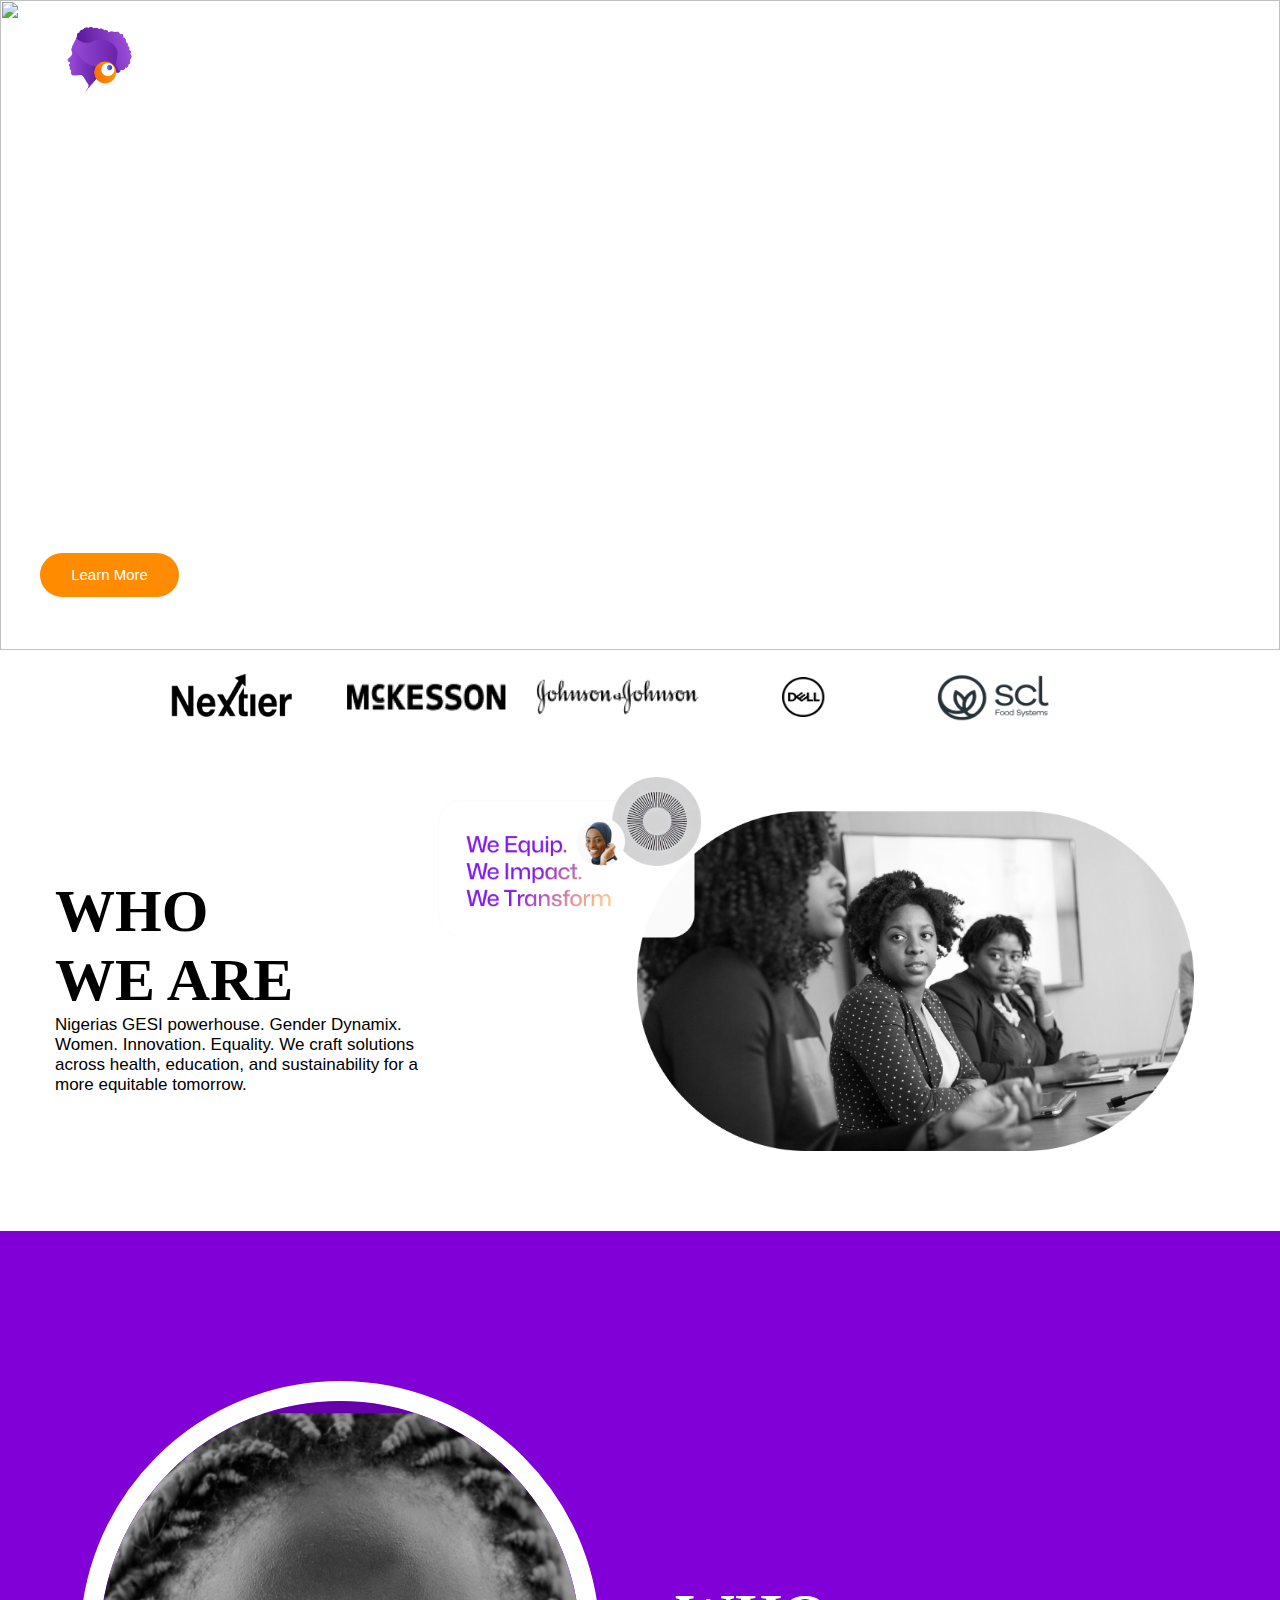
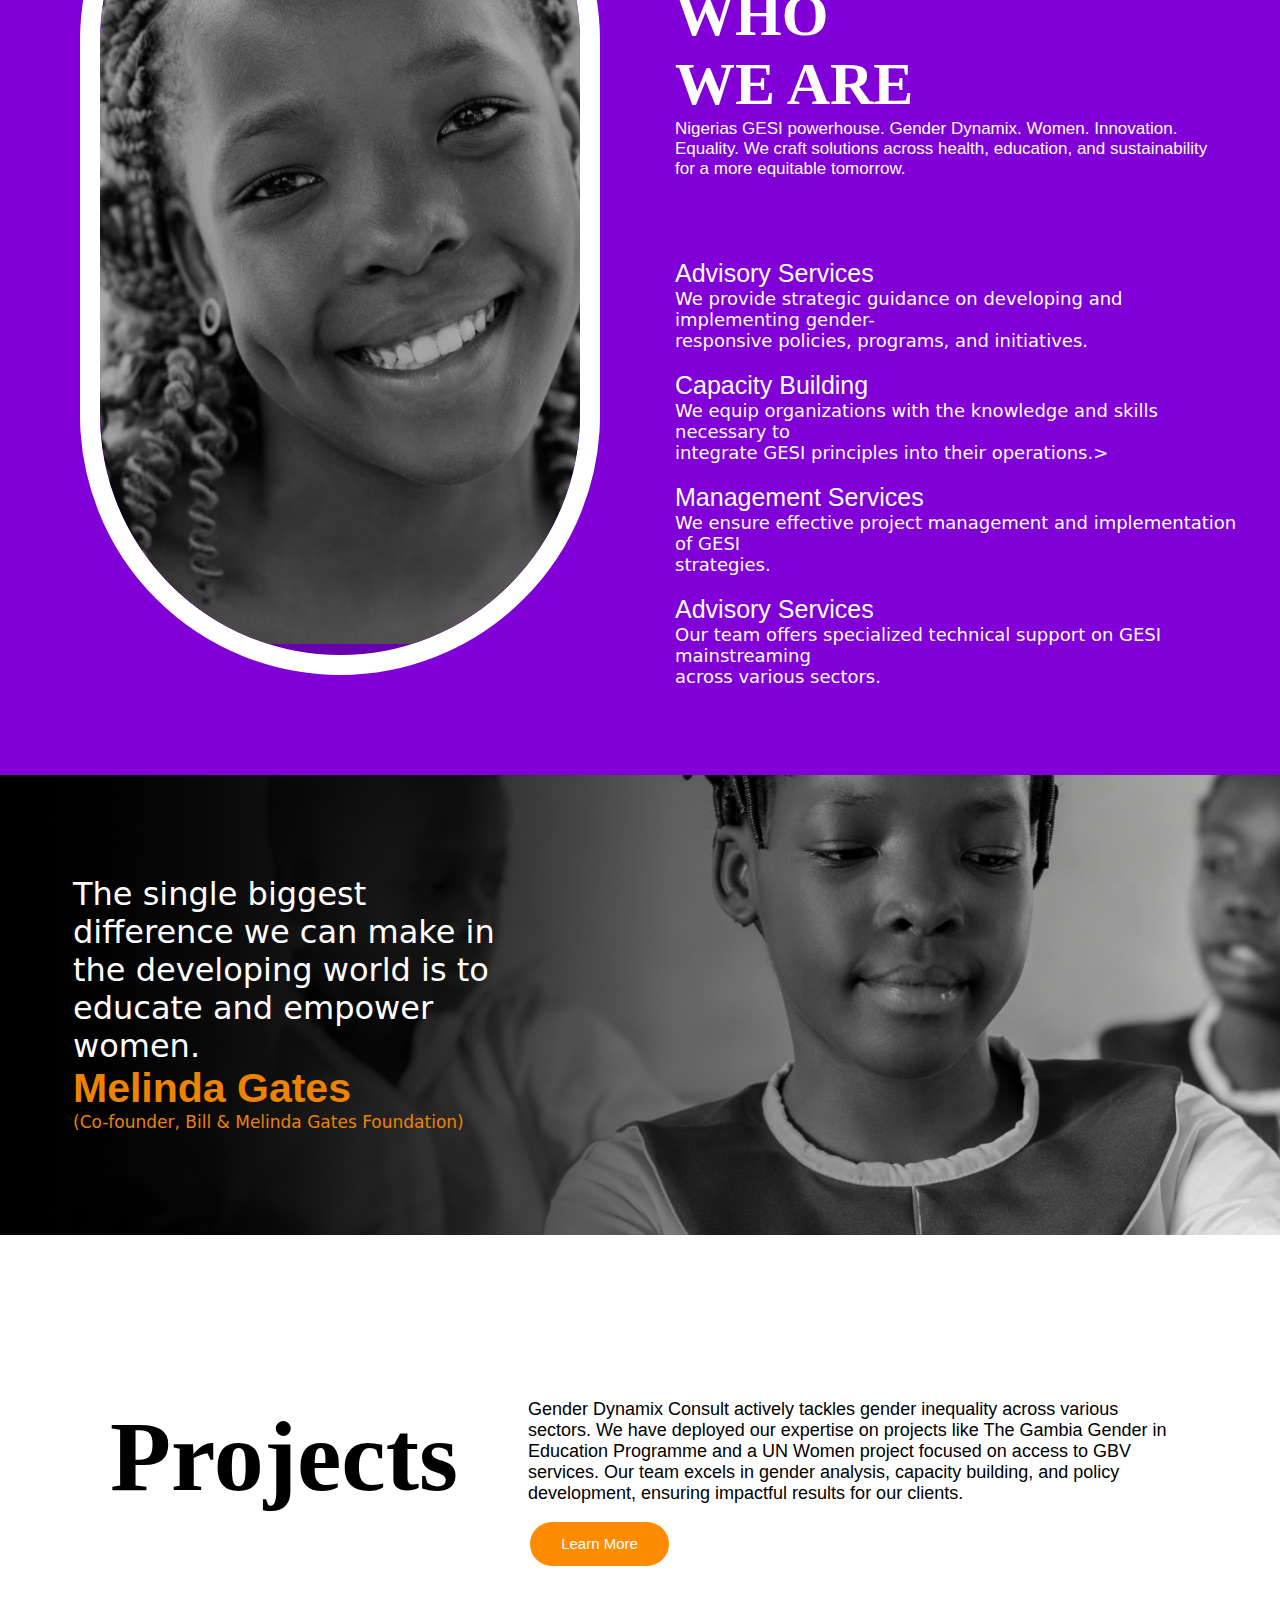
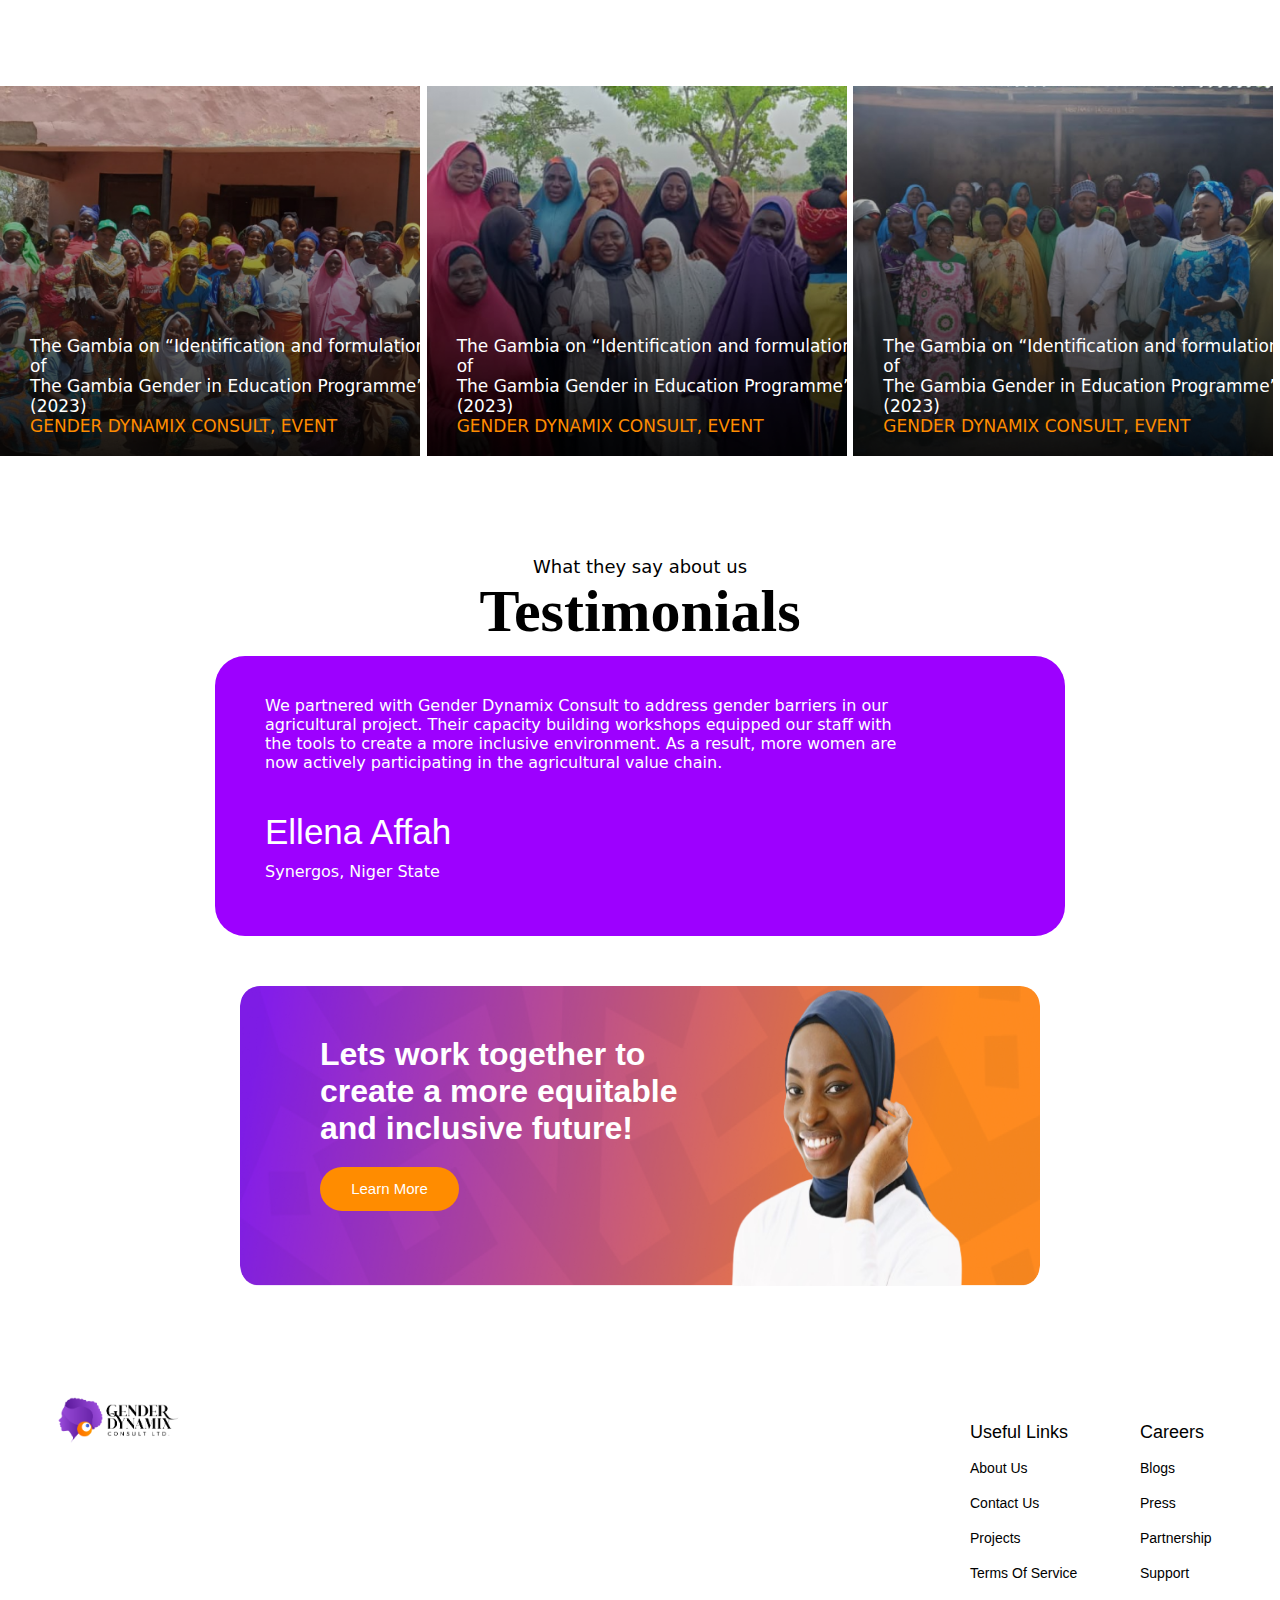
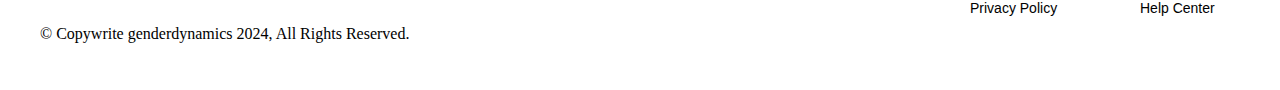
==== commit c45d00bd: "about-page" ====
--- a/index.html
+++ b/index.html
@@ -10,10 +10,8 @@
     <header class="hero-section">
       <img class="hero-image" src="./Images/heroimg.png" />
 
-    
- 
-      <div class="hero-content">
-    <div class="container">
+    <div class="container">
+      <div class="main-Nav">
         <div class="navbar">
           <div id="branding">
             <img src="./images/logo.png" alt="">
@@ -22,13 +20,13 @@
             <ul class="nav-container">
               <li class="current"><a href="index.html">Home</a></li>
               <li><a href="about.html">About</a></li>
-              <li><a href="services.html">Services</a></li>
-              <li><a href="project.html">Project</a></li>
-              <li><a href="contact.html">Contact</a></li>
+              <li><a href="events.html">Services</a></li>
+              <li><a href="contact.html">Project</a></li>
+              <li><a href="gallery.html">Contact</a></li>
             </ul>
           </nav>
         </div>
-      </div>
+        </div>
 
         <div class="container">
           <h1 class="header">
@@ -39,15 +37,7 @@
           <button class="button">Learn More</button>
         </div>
       </div>
-      </div>
-
-
-    </div>
-
-
-
-
-
+    </div>
     </header>
 
 
@@ -142,9 +132,9 @@
       <div class="container">
       <div class="sec-4-txt">
         <p>
-          The single biggest<br />
-          difference we can make in <br />the developing world is to<br/>
-          educate and empower<br />
+          The single biggest<br/>
+          difference we can make in <br/>the developing world is to<br/>
+          educate and empower<br/>
           women.
         </p>
         <div class="yellow-txt">
@@ -170,29 +160,25 @@
     <!------------section 6----------->
 
 
- <div>
+ 
   <div class="sec-6">
-    <img src="./images/p1.png" alt="">
-    <img src="./images/p2.png" alt="">
-    <img src="./images/p3.png" alt="">
-  </div>
-  <div class="container">
-    <div class="sec-6-txts">
-      <div>
+     <div class="img-p1">
+      <img src="./images/p1.png" alt="">
       <p class="sec-6-txt">The Gambia on “Identification and formulation of <br>The Gambia Gender in Education Programme” <br>(2023)</p>
       <p class="sec-6-txt2">GENDER DYNAMIX CONSULT, EVENT</p>
     </div>
-    <div>
+    <div class="img-p1">
+      <img src="./images/p2.png" alt="">
       <p class="sec-6-txt">The Gambia on “Identification and formulation of <br>The Gambia Gender in Education Programme” <br>(2023)</p>
       <p class="sec-6-txt2">GENDER DYNAMIX CONSULT, EVENT</p>
     </div>
-    <div>
+    <div class="img-p1">
+      <img src="./images/p3.png" alt="">
       <p class="sec-6-txt">The Gambia on “Identification and formulation of <br>The Gambia Gender in Education Programme” <br>(2023)</p>
       <p class="sec-6-txt2">GENDER DYNAMIX CONSULT, EVENT</p>
     </div>
-    </div>
-  </div>
- 
+  </div>
+  
 
 
 <!----------section 7------------>
@@ -222,6 +208,40 @@
     </div>
   </div>
  </div>
+
+  <!-- FUTA-section -->
+  <div class="container">
+    <div class="futa-box">
+      <img class="box-logo" src="/images/darklogo.png" alt="" />
+  
+     <!-- <div class="futa-text"> -->
+       <div class="first-roll">
+        <h3 class="futa-header">Useful Links </h3> 
+        <ul class="futa-links">
+          <li><a href="" class="futa-paragraph">About Us</a></li> 
+          <li><a href="" class="futa-paragraph">Contact Us</a></li> 
+          <li><a href="" class="futa-paragraph">Projects</a></li> 
+          <li><a href="" class="futa-paragraph">Terms Of Service</a></li>
+          <li><a href="" class="futa-paragraph">Privacy Policy</a></li>
+        </ul>
+       </div>
+      
+       <div class="second-roll">
+        <h3 class="futa-header">Careers</h3>
+        <ul class="futa-links">
+        <li><a href="" class="futa-paragraph">Blogs</a></li> 
+        <li><a href="" class="futa-paragraph">Press</a></li> 
+        <li><a href="" class="futa-paragraph">Partnership</a></li> 
+        <li><a href="" class="futa-paragraph">Support</a></li>
+        <li><a href="" class="futa-paragraph">Help Center</a></li>
+        </ul>
+       </div>
+     <!-- </div> -->
+  
+     <span class="Copywrite">© Copywrite genderdynamics 2024, All Rights Reserved.</span>
+  
+    </div>
+              </div>
 </div>
 </div>
 
--- a/style.css
+++ b/style.css
@@ -5,28 +5,22 @@
 
 /*---------navsecion-------*/
 
+
+.hero-image{
+  width: 100%;
+  position: absolute;
+  margin-bottom: 100px;
+  height: 650px;
+  object-fit: cover;
+}
 .hero-section {
   position: relative;
   color: #fff;
-
-}
-
-.hero-image {
-  object-fit: cover;
-
-  width: 100%;
-  height: 700px;
-}
-
-.hero-content {
-  top: 0;
-  position: absolute;
-  z-index: 2;
-  width: 100%;
-}
-
-#branding img {
-  width: 200px;
+}
+#branding img{
+  width: 230px;
+  margin: 0;
+  position: relative;
 }
 
 .container {
@@ -44,9 +38,10 @@
 header a {
   color: #fff;
   text-decoration: none;
-}
-
-header a:hover {
+  margin-bottom: 50px;
+}
+
+header a:hover{
   text-decoration-line: underline;
   color: #fff;
   font-weight: bold;
@@ -60,14 +55,15 @@
   display: flex;
   text-decoration: none;
   gap: 55px;
-  /* margin-top: 25px; */
-}
-.nav-container a {
+  margin-top: 25px;
+  position: relative;
+}
+.nav-container a{
   font-family: Arial, Helvetica, sans-serif;
   font-size: 14px;
   font-weight: 50px;
 }
-.nav-container a:hover {
+.nav-container a:hover{
   text-decoration: underline;
 }
 
@@ -80,68 +76,72 @@
   /* top: 60px; */
   z-index: -10;
   width: 100%;
-  height: 500px;
+  height: 700px;
   object-fit: cover;
 }
-.header {
+.header{
   font-size: 70px;
   color: #ffffff;
-  /* margin-left: 50px; */
   margin-top: 200px;
   font-weight: 500px;
-}
-.button {
+  position: relative;
+}
+.button{
   background-color: rgb(255, 140, 0);
   border-radius: 50px;
   width: 139px;
   color: #ffffff;
   height: 44px;
-
   font-size: 15px;
   border: none;
-  margin-top: 8px;
-}
-.button:hover {
+  margin: 0;
+  position: relative;
+  margin-top: 10px;
+}
+.button:hover{
   background-color: rgb(212, 117, 0);
   cursor: pointer;
 }
 
 /*----------img-icon--------*/
 
-.icons {
-  display: flex;
-  color: #000;
-  margin-top: 140px;
+
+.icons{
+  display: flex;
+  color: #000;
+  margin-top: 70px;
   margin-left: 100px;
   gap: 1px;
 }
 
-.icons img {
+
+.icons img{
   width: 190px;
   height: 60px;
 }
 
 /*-------------section2-----------*/
 
-.section2 {
+.section2{
   display: flex;
   gap: 20px;
-}
-.section2 img {
+ 
+}
+.section2 img{
   width: 63%;
   margin-top: 50px;
   margin-right: 20px;
   margin-bottom: 80px;
 }
-.text {
+.text{
   margin-top: 150px;
   font-size: 25px;
   margin-left: 15px;
 }
-.text h1 {
-  font-size: 60px;
-}
-.text p {
+.text h1{
+ font-size: 60px;
+}
+.text p{
   font-size: 17px;
   font-family: Arial, Helvetica, sans-serif;
   color: #000;
@@ -149,18 +149,21 @@
 
 /*----------section 3----------*/
 
-.sec-3 {
+.sec-3{
   background-color: rgb(129, 0, 215);
   display: flex;
   gap: 30px;
+
+ 
+
 }
 
 .section-3 {
-  display: flex;
-  gap: 50px;
-}
-
-.sec-3 img {
+display: flex;
+gap: 50px;
+}
+
+.sec-3 img{
   margin-top: 150px;
   margin-bottom: 100px;
   width: 40%;
@@ -168,97 +171,101 @@
   border: 20px solid #ffffff;
   border-radius: 300px;
 }
-.txts {
+.txts{
   margin-top: 350px;
   color: #ffffff;
   margin-left: 25px;
 }
-.Txt {
-  font-family: Arial, Helvetica, sans-serif;
-}
-.Txt h3 {
+.Txt{
+  font-family: Arial, Helvetica, sans-serif;
+}
+.Txt h3{
   font-size: 25px;
   font-weight: 20;
 }
-.Txt p {
+.Txt p{
   font-weight: 5;
   color: #ffffff;
 }
-.txt-1 h1 {
+.txt-1 h1{
   font-size: 60px;
 }
-.txt-1 p {
+.txt-1 p{
   font-family: Arial, Helvetica, sans-serif;
   font-size: 17px;
   font-weight: 5;
   color: #ffffff;
 }
-.txt-2 {
+.txt-2{
   margin-top: 80px;
   font-family: Arial, Helvetica, sans-serif;
 }
-.txt-3 {
+.txt-3{
   margin-top: 20px;
 }
-.txt-4 {
+.txt-4{
   margin-top: 20px;
 }
-.txt-5 {
+.txt-5{
   margin-top: 20px;
 }
 
 /*------------------section 4--------------*/
-.sec-4 {
-  text-align: left;
-  position: relative;
-  color: #ffffff;
-}
-
-.sec-4 img {
+.sec-4{
+text-align: left;
+position: relative;
+color: #ffffff;
+
+}
+
+.sec-4 img{
   width: 100%;
   height: 460px;
   object-fit: cover;
+ 
 }
 .sec-4-txt {
-  position: absolute;
-  margin-top: 100px;
-  margin-left: 33px;
-}
-
-.sec-4-txt p {
+position: absolute;
+margin-top: 100px;
+margin-left: 33px;
+}
+
+.sec-4-txt p{
   color: #fff;
   font-size: 32px;
   font-weight: 360;
-}
-.yellow-txt h2 {
+  
+}
+.yellow-txt h2{
   color: rgb(237, 131, 0);
   font-family: Arial, Helvetica, sans-serif;
   font-size: 41px;
 }
-.yellow-txt p {
+.yellow-txt p{
   color: rgb(237, 131, 0);
   font-size: 17px;
   font-weight: 450;
 }
 
+
 /*------------section 5---------*/
 
-.sec-5 {
+.sec-5{
   display: flex;
   gap: 70px;
   margin-top: 160px;
   margin-bottom: 8px;
   margin-left: 70px;
 }
-.sec-5 h1 {
+.sec-5 h1{
   font-size: 100px;
 }
-.sec-5 p {
+.sec-5 p{
   color: #000;
   font-family: Arial, Helvetica, sans-serif;
   font-weight: lighter;
 }
-.sec-5-btn {
+.sec-5-btn{
   background-color: rgb(255, 140, 0);
   border-radius: 50px;
   width: 139px;
@@ -269,85 +276,83 @@
   margin-left: 490px;
   margin-bottom: 120px;
 }
-.sec-5-btn:hover {
-  background-color: rgb(239, 132, 1);
-  cursor: pointer;
-}
-
-/*--------------section 6--------*/
-
-.sec-6 {
-  display: flex;
-}
-.sec-6 img {
+.sec-5-btn:hover{
+    background-color: rgb(239, 132, 1);
+    cursor: pointer;
+  }
+
+  /*--------------section 6--------*/
+
+
+.sec-6{
+  display: flex;
+}
+.sec-6 img{
   width: 420px;
-  height: 370px;
-  object-fit: cover;
-}
-.sec-6-txts {
-  display: flex;
-  gap: 30px;
-  margin-top: -370px;
-}
-.sec-6-txt {
+ height: 370px;
+ object-fit: cover; 
+ position: absolute;
+}
+
+.sec-6-txt{
   color: #fff;
   font-size: 17px;
   position: relative;
   margin-top: 250px;
   font-weight: 495;
-}
-.sec-6-txt2 {
+  margin-left: 30px;
+}
+.sec-6-txt2{
   color: rgb(255, 140, 0);
   position: relative;
   font-weight: 490;
   font-size: 17px;
-}
-.sec-6-txts {
-  display: flex;
-}
+  margin-left: 30px;
+}
+
 
 /*-------------section 7-----------*/
 
-.sec-7 {
+.sec-7{
   /* text-align: center; */
   align-items: center;
 }
-.sec-7-txt1 {
+.sec-7-txt1{
   text-align: center;
   margin-top: 120px;
 }
-.sec-7-txt1 h1 {
+.sec-7-txt1 h1{
   font-size: 60px;
   margin-bottom: 10px;
 }
-.sec-7-txt1 p {
+.sec-7-txt1 p{
   color: #000;
   font-weight: 380;
   font-size: 18px;
 }
-.sec-7-txt2 {
+.sec-7-txt2{
   background-color: rgb(157, 0, 255);
   border-radius: 30px;
   height: 250px;
   width: 800px;
-  padding-left: 50px;
-  padding-top: 30px;
-}
-.Testimonials {
+ padding-left: 50px;
+ padding-top: 30px;
+}
+.Testimonials{
   display: flex;
   justify-content: center;
 }
-.txt2-p2 {
+.txt2-p2{
   margin-right: 340px;
   margin-bottom: 50px;
 }
-.sec-7-txt2 p {
+.sec-7-txt2 p{
   color: #fff;
   font-size: 16px;
   font-weight: 450;
   margin-top: 10px;
 }
-.sec-7-txt2 h2 {
+.sec-7-txt2 h2{
   color: #fff;
   font-size: 35px;
   font-family: Arial, Helvetica, sans-serif;
@@ -355,26 +360,26 @@
   margin-top: 40px;
   margin-right: 340px;
 }
-.sec-7-txt3 {
-  position: relative;
-}
-.work-together {
+.sec-7-txt3{
+  position: relative;
+}
+.work-together{
   position: absolute;
   top: 100px;
   padding-left: 80px;
 }
-.sec-7-txt3 img {
+.sec-7-txt3 img{
   width: 800px;
   border-radius: 20px;
   margin-top: 50px;
   height: 300px;
 }
-.sec-7-txt3 h1 {
+.sec-7-txt3 h1{
   color: #fff;
   font-family: Arial, Helvetica, sans-serif;
   /* margin-bottom: 100px; */
 }
-.sec-7-btn {
+.sec-7-btn{
   background-color: rgb(255, 140, 0);
   border-radius: 50px;
   width: 139px;
@@ -384,17 +389,165 @@
   border: none;
   margin-top: 20px;
 }
-.sec-7-btn:hover {
+.sec-7-btn:hover{
   background-color: rgb(239, 132, 1);
   cursor: pointer;
-}
-
-.contain {
-  max-width: 1200px;
-  margin: auto;
-}
-
-.services-heading {
+ 
+}
+
+
+/*----------------About us-----------*/
+
+.about-txt{
+  position: relative;
+  margin-top: 150px;
+  margin-left: 50px;
+  font-size: 25px;
+}
+.part-2 img{
+  width: 550px;
+  margin-left: 30px;
+  position: absolute;
+}
+.part-2 p{
+  color: #000;
+  margin-left: 600px;
+  position: relative;
+  font-weight: 370;
+}
+.part-2 h1{
+  color: #000;
+  font-size: 65px;
+ position: relative;
+  margin-left: 600px;
+  margin-top: 330px;
+}
+.part-3{
+  display: flex;
+  gap: 50px;
+  margin-top: 200px;
+}
+.first-div{
+  border: 1px solid rgb(206, 206, 206);
+  border-radius: 15px;
+}
+.second-div{
+  border: 1px solid rgb(206, 206, 206);
+  border-radius: 15px;
+  
+}
+.part-3 p{
+  color: #000;
+  margin-left: 50px;
+  margin-right: 50px;
+  margin-bottom: 50px;
+  font-size: 17px;
+}
+.part-3 h3{
+  color: #000;
+  font-family: Arial, Helvetica, sans-serif;
+  font-size: 30px;
+  font-weight: 20;
+  margin-left: 50px;
+  margin-right: 50px;
+  margin-bottom: 10px;
+  margin-top: 200px;
+}
+.blue-div{
+  background-color: rgb(119, 0, 224);
+  width: 550px;
+  height: 400px;
+  margin-top: 70px;
+  margin-left: 0;
+}
+.blue-div h1{
+  color: #fff;
+  padding-top: 30px;
+  margin-left: 250px;
+  font-size: 60px;
+  font-weight: 400;
+}
+.blue-div p{
+  color: #fff;
+  padding-top: 30px;
+  margin-left: 250px;
+  font-weight: 300;
+  position: absolute;
+}
+.tms{
+  display: flex;
+  gap: 15px;
+  margin-left: 580px;
+  margin-top: -380px;
+  position: relative;
+}
+.tms img{
+  width: 230px;
+  height: 350px;
+}
+.tms p{
+  color: #000;
+}
+.our-culture{
+  margin-top: 180px;
+}
+.our-culture h1{
+  color: #000;
+  font-size: 60px;
+}
+.our-culture h4{
+  color: #000;
+  font-family: Arial, Helvetica, sans-serif;
+  font-weight: 350;
+  margin-top: 15px;
+}
+.our-culture p{
+  color: #000;
+  font-weight: 326;
+  font-size: 17px;
+  margin-top: 10px;
+}
+.our-culture img{
+  width: 600px;
+  height: 350px;
+  margin-left: 600px;
+  margin-top: -250px;
+}
+.our-impact{
+   margin-top: 200px;
+  text-align: center;
+  position: relative;
+}
+.our-impact h1{
+  color: #000;
+  font-weight: 600;
+  font-size: 60px;
+  
+}
+.our-impact p{
+  color: #000;
+  font-size: 18px;
+  font-weight: 350;
+  margin-top: 10px;
+}
+.our-impact-img{
+  width: 102%;
+  display: flex;
+  justify-content: center;
+  margin-top: 50px;
+}
+
+
+
+
+
+
+.contain{
+ max-width: 1200px;
+ margin: auto;
+}
+
+.services-heading{
   color: #fff;
   margin-top: 160px;
   margin-left: 60px;
@@ -402,15 +555,14 @@
   font-weight: bolder;
 }
 
-div p {
+div p{
   color: rgb(255, 132, 0);
-  font-family: system-ui, -apple-system, BlinkMacSystemFont, "Segoe UI", Roboto,
-    Oxygen, Ubuntu, Cantarell, "Open Sans", "Helvetica Neue", sans-serif;
+  font-family: system-ui, -apple-system, BlinkMacSystemFont, 'Segoe UI', Roboto, Oxygen, Ubuntu, Cantarell, 'Open Sans', 'Helvetica Neue', sans-serif;
   font-weight: lighter;
   font-size: 18px;
 }
 
-.service-img {
+.service-img{
   border-radius: 18px;
   background-image: url(images/servicedescimg.png);
   background-size: cover;
@@ -421,7 +573,7 @@
   margin-left: 40px;
 }
 
-.services-content {
+.services-content{
   margin-left: 120px;
   margin-top: -180px;
   /* display: flex; */
@@ -429,100 +581,104 @@
   font-size: x-large;
 }
 
-.sp {
+.sp{
   font-size: 17px;
   margin-left: 170px;
   color: #fff;
   font-family: Arial, Helvetica, sans-serif;
   margin-top: -80px;
-  line-height: 25px;
-}
-
-.b1 {
+  line-height: 25px 
+  
+}
+
+
+
+.b1{
   border: 1px solid rgb(225, 225, 225);
   width: 300px;
   padding: 40px;
   border-radius: 15px;
-}
+} 
 
 .service-boxes {
-  display: flex;
-  gap: 20px;
-  margin-top: 20px;
-}
-
-.box-logo {
-  height: 61px;
-}
-
-.box-heading {
-  font-family: system-ui, -apple-system, BlinkMacSystemFont, "Segoe UI", Roboto,
-    Oxygen, Ubuntu, Cantarell, "Open Sans", "Helvetica Neue", sans-serif;
-  font-weight: 600;
-  font-size: 25px;
-  margin-top: 10px;
-}
-
-.box-paragraph {
-  color: #000;
-  margin-top: 18px;
-  font-size: 17px;
-  font-weight: 330;
-}
-
-.all-boxes {
-  margin-top: 128px;
-}
-
-.b1 {
-  height: 330px;
-}
-
-.futa-box {
-  /* border: 1px solid black; */
-  margin-top: 20px;
-  height: 300px;
-}
-
-.futa-header {
-  margin-top: -40px;
-  font-family: sans-serif;
-  font-weight: 540;
-  font-size: large;
-}
-
-.futa-paragraph {
-  color: #000;
-  font-family: sans-serif;
-  font-size: 14px;
-  line-height: 30px;
-}
-
-.first-roll {
-  margin-left: 930px;
-  line-height: 35px;
-  text-decoration: none;
-  text-decoration-line: none;
-  font-size: large;
-}
-
-.second-roll {
-  margin-left: 1100px;
-  line-height: 35px;
-  text-decoration: none;
-  text-decoration-line: none;
-  margin-top: -210px;
-  font-size: large;
-}
-
-.futa-links a {
-  text-decoration: none;
-}
-
-.futa-links li {
-  list-style: none;
-}
-
-.copywrite {
-  padding-top: 20px;
-}
+display: flex;
+gap: 20px;
+margin-top: 20px;
+
+}
+
+.box-logo{
+height: 61px;
+}
+
+.box-heading{
+font-family: system-ui, -apple-system, BlinkMacSystemFont, 'Segoe UI', Roboto, Oxygen, Ubuntu, Cantarell, 'Open Sans', 'Helvetica Neue', sans-serif;
+font-weight: 600;
+font-size: 25px;
+margin-top: 10px;
+}
+
+.box-paragraph{
+color: #000;
+margin-top: 18px;
+font-size: 17px;
+font-weight: 330;
+}
+
+.all-boxes{
+margin-top: 128px;
+}
+
+.b1{
+height: 330px;
+}
+
+.futa-box{
+/* border: 1px solid black; */
+margin-top: 100px;
+height: 300px;
+}
+
+.futa-header{
+margin-top: -40px;
+font-family: sans-serif;
+font-weight: 540;
+font-size: large;
+
+}
+
+.futa-paragraph{
+color: #000;
+font-family: sans-serif;
+font-size: 14px;
+line-height: 30px;
+}
+
+.first-roll{
+margin-left: 930px;
+line-height: 35px;
+text-decoration: none;
+text-decoration-line: none;
+font-size: large;
+}
+
+.second-roll{
+margin-left: 1100px;
+line-height: 35px;
+text-decoration: none;
+text-decoration-line: none;
+margin-top: -210px;
+font-size: large;
+}
+
+.futa-links a{
+text-decoration: none;
+}
+
+.futa-links li{
+list-style: none;
+}
+
+.copywrite{
+padding-top: 20px;
+}
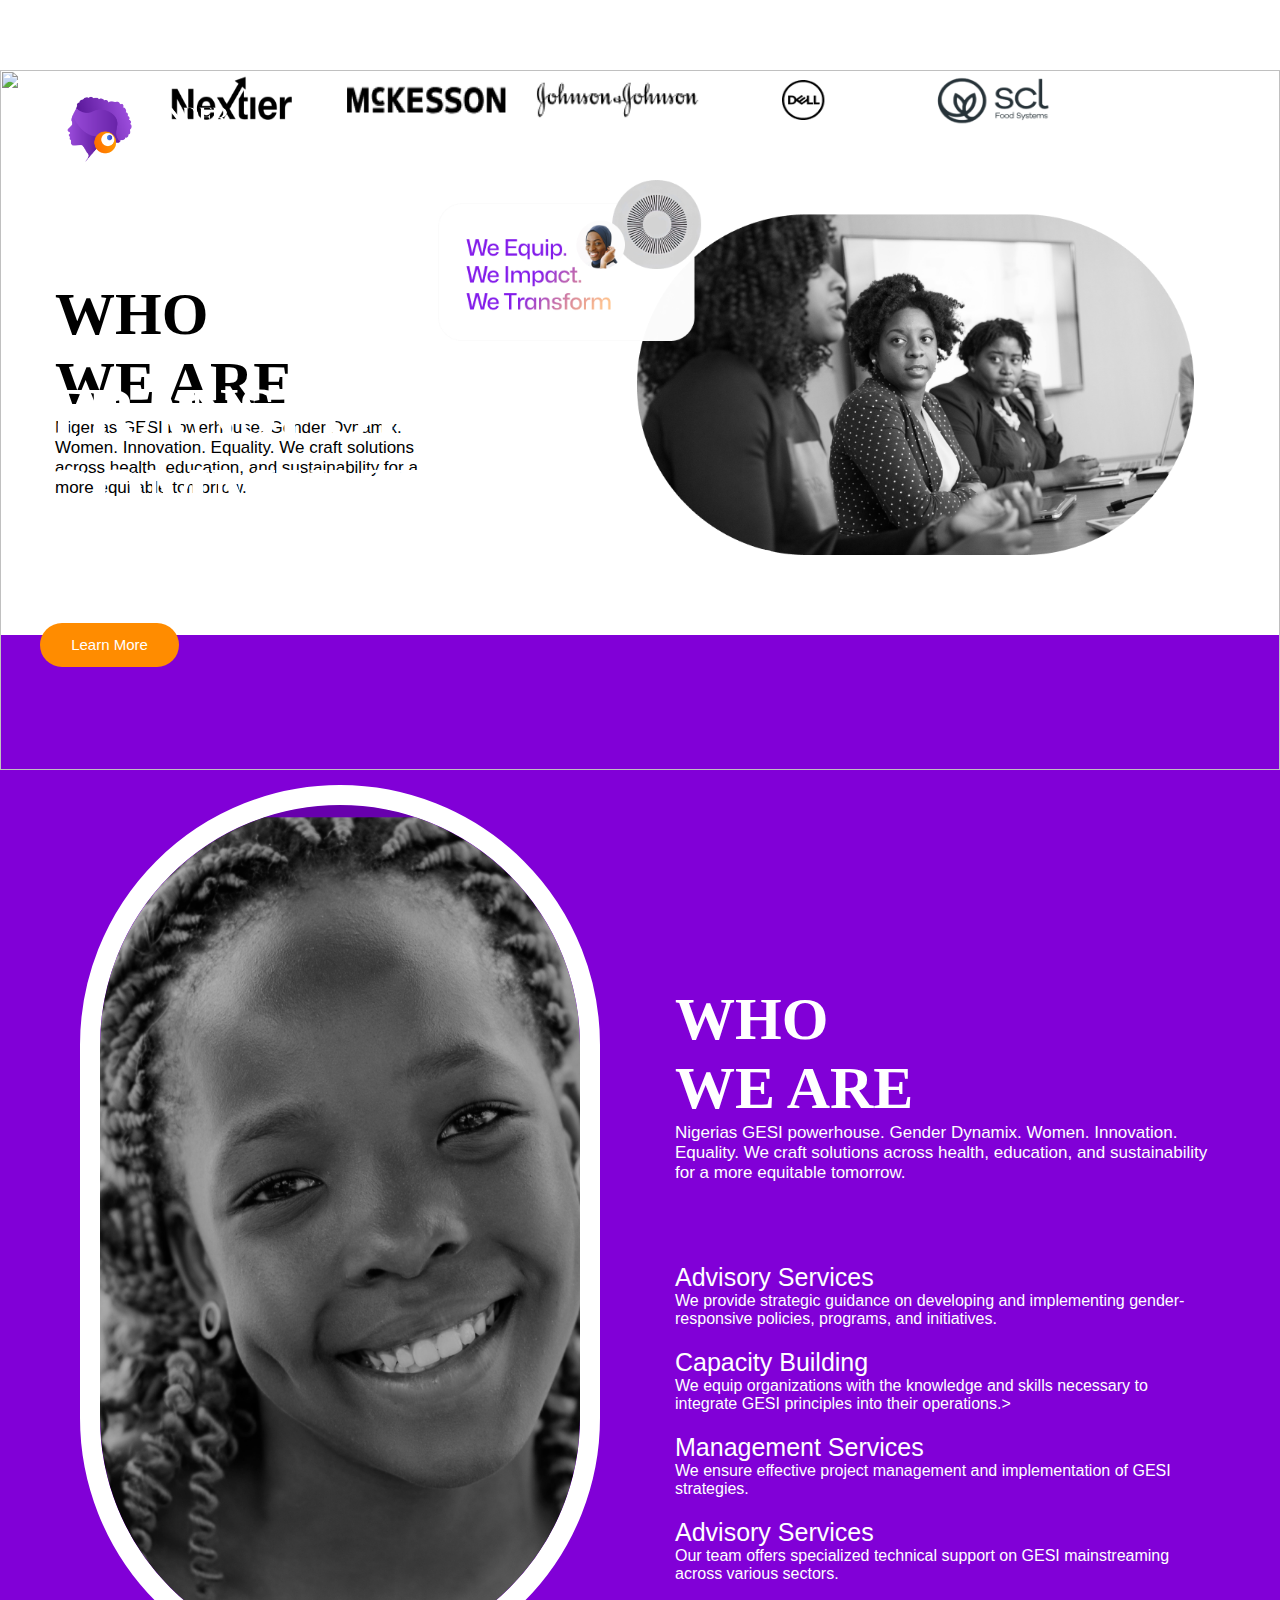
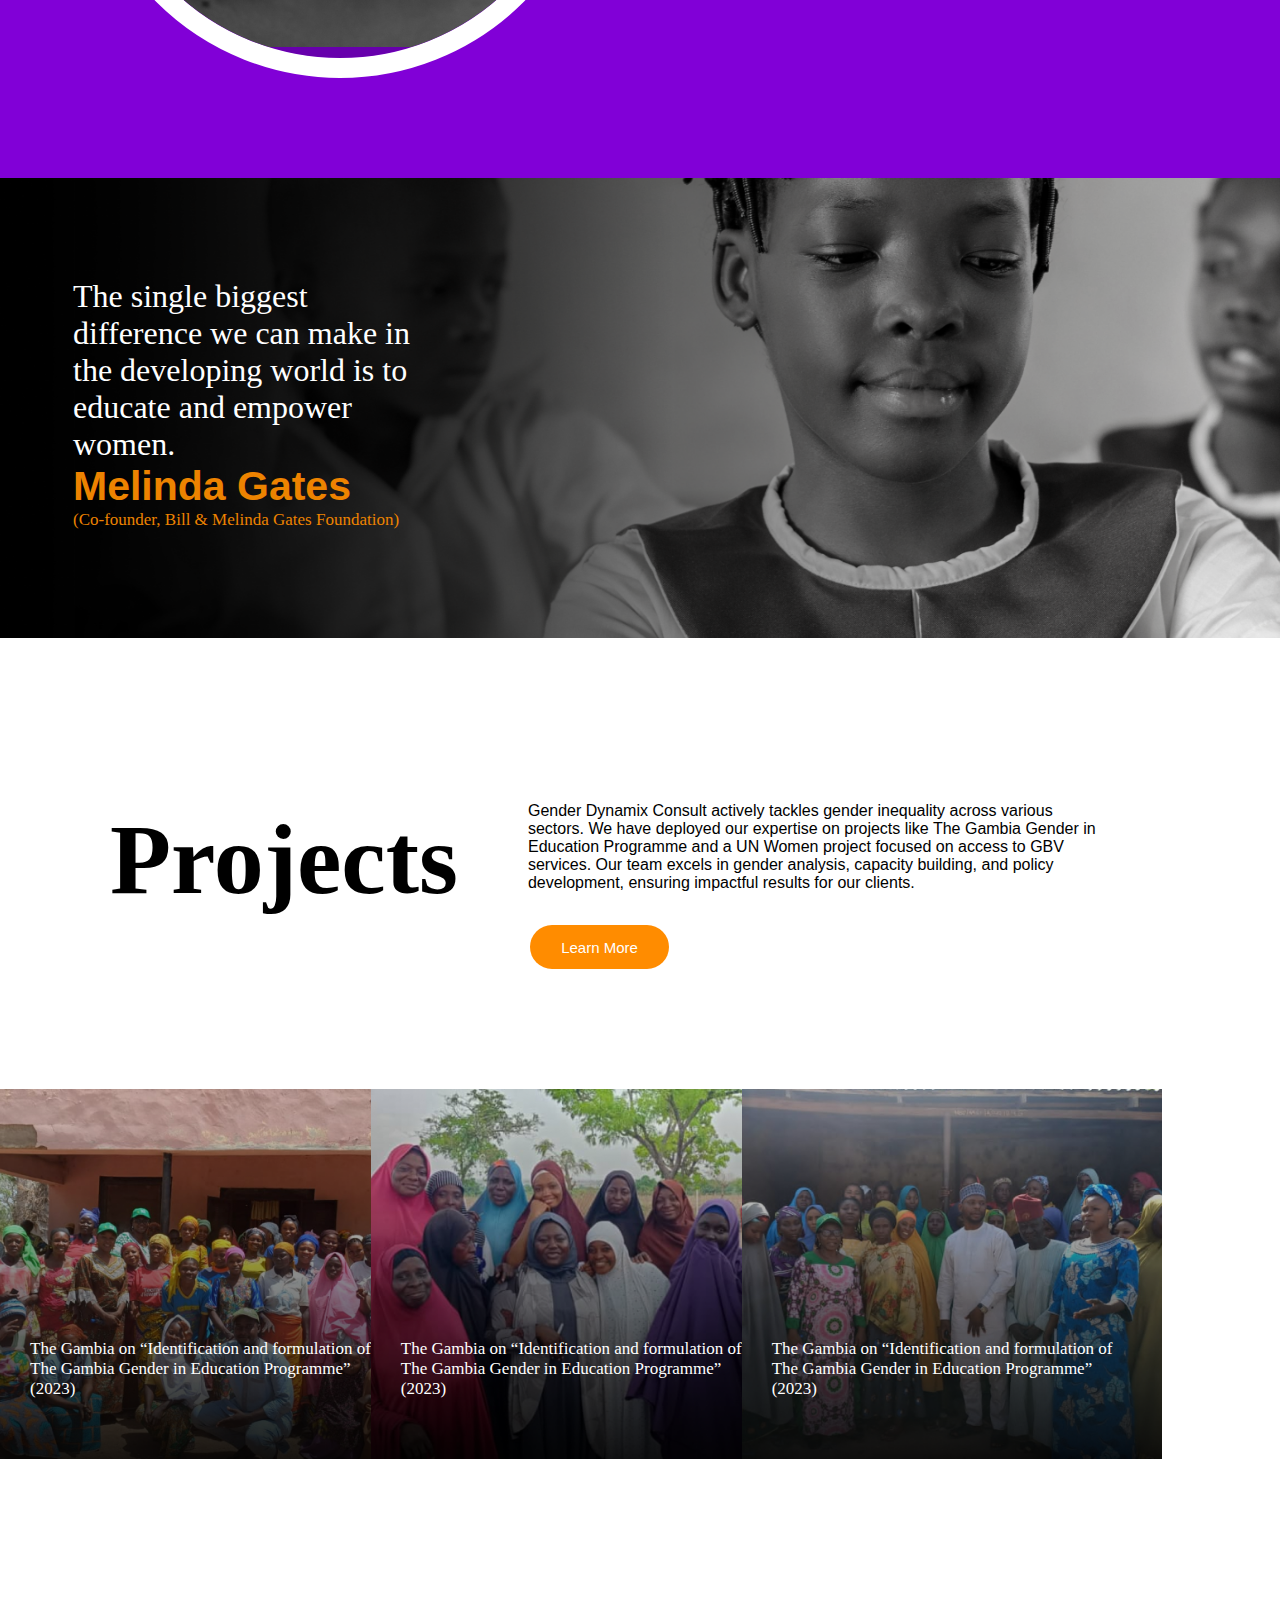
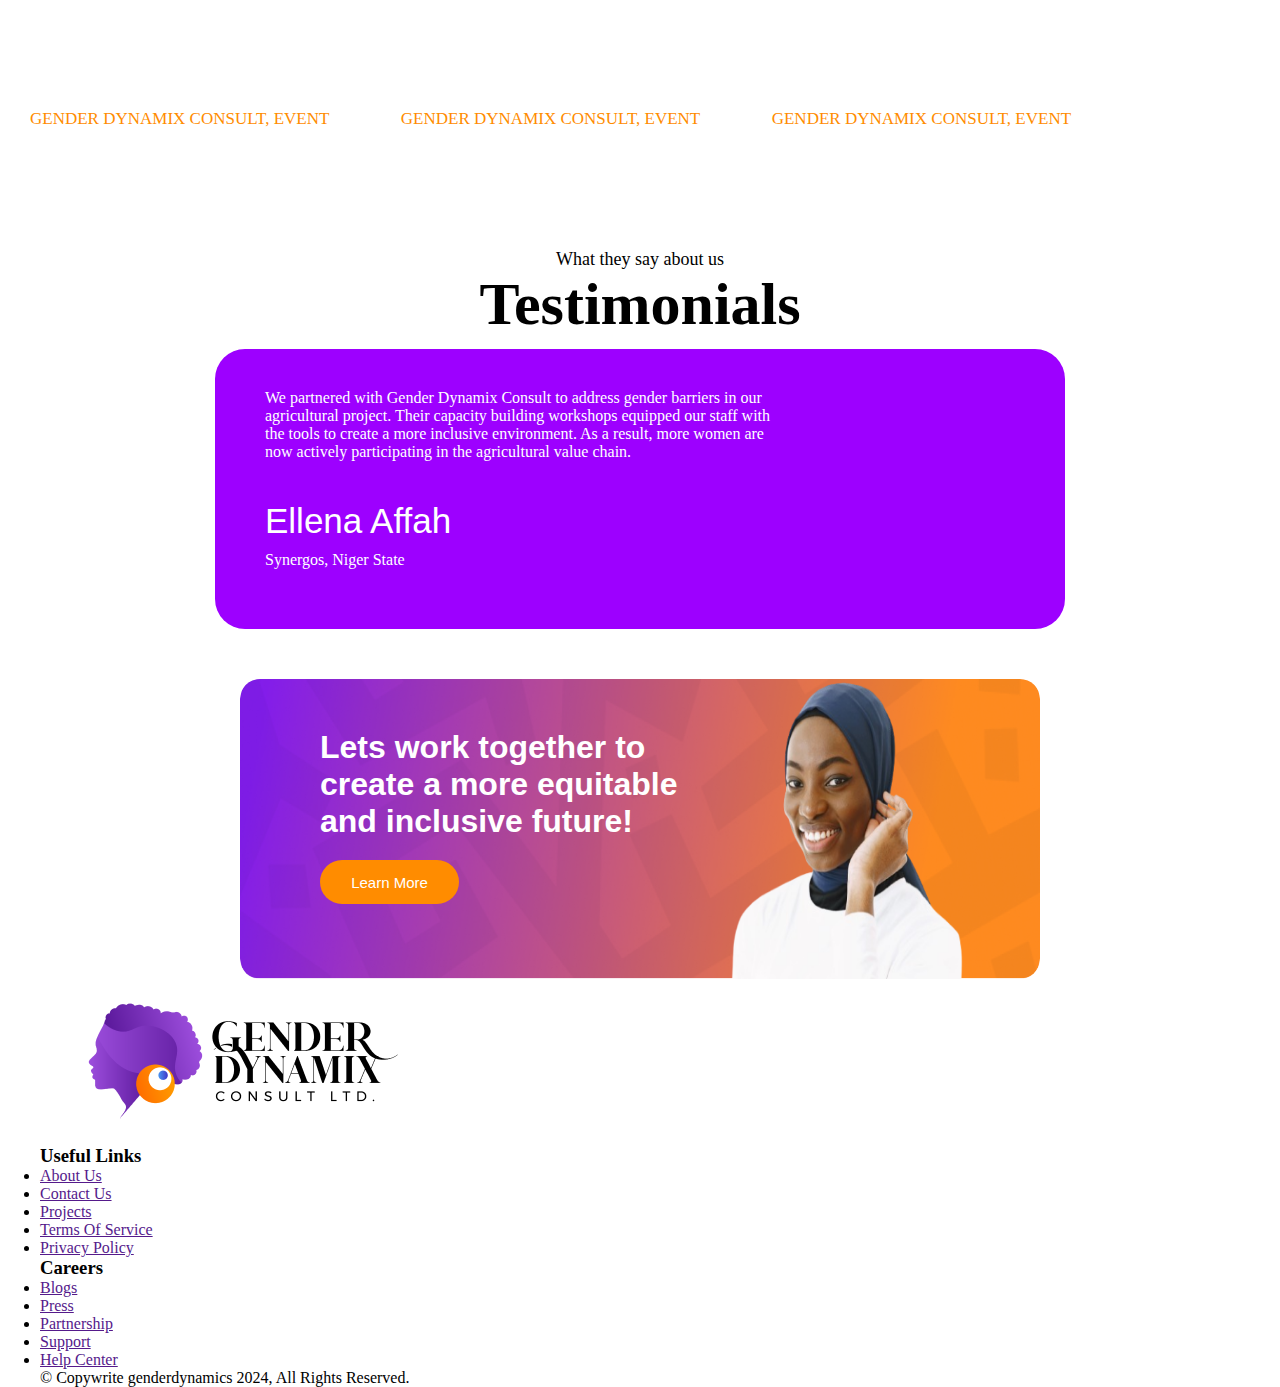
==== commit 56cd57ea: "Merge branch 'main' into home-page" ====
--- a/index.html
+++ b/index.html
@@ -10,8 +10,10 @@
     <header class="hero-section">
       <img class="hero-image" src="./Images/heroimg.png" />
 
-    <div class="container">
-      <div class="main-Nav">
+    
+ 
+      <div class="hero-content">
+    <div class="container">
         <div class="navbar">
           <div id="branding">
             <img src="./images/logo.png" alt="">
@@ -20,13 +22,13 @@
             <ul class="nav-container">
               <li class="current"><a href="index.html">Home</a></li>
               <li><a href="about.html">About</a></li>
-              <li><a href="events.html">Services</a></li>
-              <li><a href="contact.html">Project</a></li>
-              <li><a href="gallery.html">Contact</a></li>
+              <li><a href="services.html">Services</a></li>
+              <li><a href="project.html">Project</a></li>
+              <li><a href="contact.html">Contact</a></li>
             </ul>
           </nav>
         </div>
-        </div>
+      </div>
 
         <div class="container">
           <h1 class="header">
@@ -37,7 +39,15 @@
           <button class="button">Learn More</button>
         </div>
       </div>
-    </div>
+      </div>
+
+
+    </div>
+
+
+
+
+
     </header>
 
 
--- a/style.css
+++ b/style.css
@@ -4,6 +4,7 @@
 }
 
 /*---------navsecion-------*/
+
 
 
 .hero-image{
@@ -13,14 +14,32 @@
   height: 650px;
   object-fit: cover;
 }
+
 .hero-section {
   position: relative;
   color: #fff;
-}
+
+}
+
+.hero-image {
+  object-fit: cover;
+
+  width: 100%;
+  height: 700px;
+}
+
+.hero-content {
+  top: 0;
+  position: absolute;
+  z-index: 2;
+  width: 100%;
+}
+
 #branding img{
   width: 230px;
   margin: 0;
   position: relative;
+
 }
 
 .container {
@@ -41,7 +60,7 @@
   margin-bottom: 50px;
 }
 
-header a:hover{
+header a:hover {
   text-decoration-line: underline;
   color: #fff;
   font-weight: bold;
@@ -55,15 +74,17 @@
   display: flex;
   text-decoration: none;
   gap: 55px;
+
   margin-top: 25px;
   position: relative;
-}
-.nav-container a{
+
+}
+.nav-container a {
   font-family: Arial, Helvetica, sans-serif;
   font-size: 14px;
   font-weight: 50px;
 }
-.nav-container a:hover{
+.nav-container a:hover {
   text-decoration: underline;
 }
 
@@ -76,37 +97,37 @@
   /* top: 60px; */
   z-index: -10;
   width: 100%;
-  height: 700px;
+  height: 500px;
   object-fit: cover;
 }
-.header{
+.header {
   font-size: 70px;
   color: #ffffff;
   margin-top: 200px;
   font-weight: 500px;
   position: relative;
 }
-.button{
+.button {
   background-color: rgb(255, 140, 0);
   border-radius: 50px;
   width: 139px;
   color: #ffffff;
   height: 44px;
+
   font-size: 15px;
   border: none;
   margin: 0;
   position: relative;
   margin-top: 10px;
 }
-.button:hover{
+.button:hover {
   background-color: rgb(212, 117, 0);
   cursor: pointer;
 }
 
 /*----------img-icon--------*/
 
-
-.icons{
+.icons {
   display: flex;
   color: #000;
   margin-top: 70px;
@@ -114,34 +135,32 @@
   gap: 1px;
 }
 
-
-.icons img{
+.icons img {
   width: 190px;
   height: 60px;
 }
 
 /*-------------section2-----------*/
 
-.section2{
+.section2 {
   display: flex;
   gap: 20px;
- 
-}
-.section2 img{
+}
+.section2 img {
   width: 63%;
   margin-top: 50px;
   margin-right: 20px;
   margin-bottom: 80px;
 }
-.text{
+.text {
   margin-top: 150px;
   font-size: 25px;
   margin-left: 15px;
 }
-.text h1{
- font-size: 60px;
-}
-.text p{
+.text h1 {
+  font-size: 60px;
+}
+.text p {
   font-size: 17px;
   font-family: Arial, Helvetica, sans-serif;
   color: #000;
@@ -149,21 +168,18 @@
 
 /*----------section 3----------*/
 
-.sec-3{
+.sec-3 {
   background-color: rgb(129, 0, 215);
   display: flex;
   gap: 30px;
-
- 
-
 }
 
 .section-3 {
-display: flex;
-gap: 50px;
-}
-
-.sec-3 img{
+  display: flex;
+  gap: 50px;
+}
+
+.sec-3 img {
   margin-top: 150px;
   margin-bottom: 100px;
   width: 40%;
@@ -171,101 +187,97 @@
   border: 20px solid #ffffff;
   border-radius: 300px;
 }
-.txts{
+.txts {
   margin-top: 350px;
   color: #ffffff;
   margin-left: 25px;
 }
-.Txt{
-  font-family: Arial, Helvetica, sans-serif;
-}
-.Txt h3{
+.Txt {
+  font-family: Arial, Helvetica, sans-serif;
+}
+.Txt h3 {
   font-size: 25px;
   font-weight: 20;
 }
-.Txt p{
+.Txt p {
   font-weight: 5;
   color: #ffffff;
 }
-.txt-1 h1{
+.txt-1 h1 {
   font-size: 60px;
 }
-.txt-1 p{
+.txt-1 p {
   font-family: Arial, Helvetica, sans-serif;
   font-size: 17px;
   font-weight: 5;
   color: #ffffff;
 }
-.txt-2{
+.txt-2 {
   margin-top: 80px;
   font-family: Arial, Helvetica, sans-serif;
 }
-.txt-3{
+.txt-3 {
   margin-top: 20px;
 }
-.txt-4{
+.txt-4 {
   margin-top: 20px;
 }
-.txt-5{
+.txt-5 {
   margin-top: 20px;
 }
 
 /*------------------section 4--------------*/
-.sec-4{
-text-align: left;
-position: relative;
-color: #ffffff;
-
-}
-
-.sec-4 img{
+.sec-4 {
+  text-align: left;
+  position: relative;
+  color: #ffffff;
+}
+
+.sec-4 img {
   width: 100%;
   height: 460px;
   object-fit: cover;
- 
 }
 .sec-4-txt {
-position: absolute;
-margin-top: 100px;
-margin-left: 33px;
-}
-
-.sec-4-txt p{
+  position: absolute;
+  margin-top: 100px;
+  margin-left: 33px;
+}
+
+.sec-4-txt p {
   color: #fff;
   font-size: 32px;
   font-weight: 360;
-  
-}
-.yellow-txt h2{
+}
+.yellow-txt h2 {
   color: rgb(237, 131, 0);
   font-family: Arial, Helvetica, sans-serif;
   font-size: 41px;
 }
-.yellow-txt p{
+.yellow-txt p {
   color: rgb(237, 131, 0);
   font-size: 17px;
   font-weight: 450;
 }
 
-
 /*------------section 5---------*/
 
-.sec-5{
+.sec-5 {
   display: flex;
   gap: 70px;
   margin-top: 160px;
   margin-bottom: 8px;
   margin-left: 70px;
 }
-.sec-5 h1{
+.sec-5 h1 {
   font-size: 100px;
 }
-.sec-5 p{
+.sec-5 p {
   color: #000;
   font-family: Arial, Helvetica, sans-serif;
   font-weight: lighter;
 }
-.sec-5-btn{
+.sec-5-btn {
   background-color: rgb(255, 140, 0);
   border-radius: 50px;
   width: 139px;
@@ -276,25 +288,36 @@
   margin-left: 490px;
   margin-bottom: 120px;
 }
-.sec-5-btn:hover{
-    background-color: rgb(239, 132, 1);
-    cursor: pointer;
-  }
-
-  /*--------------section 6--------*/
-
-
-.sec-6{
-  display: flex;
-}
-.sec-6 img{
+.sec-5-btn:hover {
+  background-color: rgb(239, 132, 1);
+  cursor: pointer;
+}
+
+/*--------------section 6--------*/
+
+.sec-6 {
+  display: flex;
+}
+.sec-6 img {
   width: 420px;
+
  height: 370px;
  object-fit: cover; 
  position: absolute;
 }
 
 .sec-6-txt{
+
+  height: 370px;
+  object-fit: cover;
+}
+.sec-6-txts {
+  display: flex;
+  gap: 30px;
+  margin-top: -370px;
+}
+.sec-6-txt {
+
   color: #fff;
   font-size: 17px;
   position: relative;
@@ -302,57 +325,60 @@
   font-weight: 495;
   margin-left: 30px;
 }
-.sec-6-txt2{
+.sec-6-txt2 {
   color: rgb(255, 140, 0);
   position: relative;
   font-weight: 490;
   font-size: 17px;
+
   margin-left: 30px;
-}
+
+}
+
 
 
 /*-------------section 7-----------*/
 
-.sec-7{
+.sec-7 {
   /* text-align: center; */
   align-items: center;
 }
-.sec-7-txt1{
+.sec-7-txt1 {
   text-align: center;
   margin-top: 120px;
 }
-.sec-7-txt1 h1{
+.sec-7-txt1 h1 {
   font-size: 60px;
   margin-bottom: 10px;
 }
-.sec-7-txt1 p{
+.sec-7-txt1 p {
   color: #000;
   font-weight: 380;
   font-size: 18px;
 }
-.sec-7-txt2{
+.sec-7-txt2 {
   background-color: rgb(157, 0, 255);
   border-radius: 30px;
   height: 250px;
   width: 800px;
- padding-left: 50px;
- padding-top: 30px;
-}
-.Testimonials{
+  padding-left: 50px;
+  padding-top: 30px;
+}
+.Testimonials {
   display: flex;
   justify-content: center;
 }
-.txt2-p2{
+.txt2-p2 {
   margin-right: 340px;
   margin-bottom: 50px;
 }
-.sec-7-txt2 p{
+.sec-7-txt2 p {
   color: #fff;
   font-size: 16px;
   font-weight: 450;
   margin-top: 10px;
 }
-.sec-7-txt2 h2{
+.sec-7-txt2 h2 {
   color: #fff;
   font-size: 35px;
   font-family: Arial, Helvetica, sans-serif;
@@ -360,26 +386,26 @@
   margin-top: 40px;
   margin-right: 340px;
 }
-.sec-7-txt3{
-  position: relative;
-}
-.work-together{
+.sec-7-txt3 {
+  position: relative;
+}
+.work-together {
   position: absolute;
   top: 100px;
   padding-left: 80px;
 }
-.sec-7-txt3 img{
+.sec-7-txt3 img {
   width: 800px;
   border-radius: 20px;
   margin-top: 50px;
   height: 300px;
 }
-.sec-7-txt3 h1{
+.sec-7-txt3 h1 {
   color: #fff;
   font-family: Arial, Helvetica, sans-serif;
   /* margin-bottom: 100px; */
 }
-.sec-7-btn{
+.sec-7-btn {
   background-color: rgb(255, 140, 0);
   border-radius: 50px;
   width: 139px;
@@ -389,11 +415,11 @@
   border: none;
   margin-top: 20px;
 }
-.sec-7-btn:hover{
+.sec-7-btn:hover {
   background-color: rgb(239, 132, 1);
   cursor: pointer;
- 
-}
+}
+
 
 
 /*----------------About us-----------*/
@@ -545,9 +571,10 @@
 .contain{
  max-width: 1200px;
  margin: auto;
-}
-
-.services-heading{
+
+
+
+.services-heading {
   color: #fff;
   margin-top: 160px;
   margin-left: 60px;
@@ -555,14 +582,15 @@
   font-weight: bolder;
 }
 
-div p{
+div p {
   color: rgb(255, 132, 0);
-  font-family: system-ui, -apple-system, BlinkMacSystemFont, 'Segoe UI', Roboto, Oxygen, Ubuntu, Cantarell, 'Open Sans', 'Helvetica Neue', sans-serif;
+  font-family: system-ui, -apple-system, BlinkMacSystemFont, "Segoe UI", Roboto,
+    Oxygen, Ubuntu, Cantarell, "Open Sans", "Helvetica Neue", sans-serif;
   font-weight: lighter;
   font-size: 18px;
 }
 
-.service-img{
+.service-img {
   border-radius: 18px;
   background-image: url(images/servicedescimg.png);
   background-size: cover;
@@ -573,7 +601,7 @@
   margin-left: 40px;
 }
 
-.services-content{
+.services-content {
   margin-left: 120px;
   margin-top: -180px;
   /* display: flex; */
@@ -581,104 +609,102 @@
   font-size: x-large;
 }
 
-.sp{
+.sp {
   font-size: 17px;
   margin-left: 170px;
   color: #fff;
   font-family: Arial, Helvetica, sans-serif;
   margin-top: -80px;
-  line-height: 25px 
-  
-}
-
-
-
-.b1{
+  line-height: 25px;
+}
+
+.b1 {
   border: 1px solid rgb(225, 225, 225);
   width: 300px;
   padding: 40px;
   border-radius: 15px;
-} 
+}
 
 .service-boxes {
-display: flex;
-gap: 20px;
-margin-top: 20px;
-
-}
-
-.box-logo{
-height: 61px;
-}
-
-.box-heading{
-font-family: system-ui, -apple-system, BlinkMacSystemFont, 'Segoe UI', Roboto, Oxygen, Ubuntu, Cantarell, 'Open Sans', 'Helvetica Neue', sans-serif;
-font-weight: 600;
-font-size: 25px;
-margin-top: 10px;
-}
-
-.box-paragraph{
-color: #000;
-margin-top: 18px;
-font-size: 17px;
-font-weight: 330;
-}
-
-.all-boxes{
-margin-top: 128px;
-}
-
-.b1{
-height: 330px;
-}
+  display: flex;
+  gap: 20px;
+  margin-top: 20px;
+}
+
+.box-logo {
+  height: 61px;
+}
+
+.box-heading {
+  font-family: system-ui, -apple-system, BlinkMacSystemFont, "Segoe UI", Roboto,
+    Oxygen, Ubuntu, Cantarell, "Open Sans", "Helvetica Neue", sans-serif;
+  font-weight: 600;
+  font-size: 25px;
+  margin-top: 10px;
+}
+
+.box-paragraph {
+  color: #000;
+  margin-top: 18px;
+  font-size: 17px;
+  font-weight: 330;
+}
+
+.all-boxes {
+  margin-top: 128px;
+}
+
+.b1 {
+  height: 330px;
+}
+
 
 .futa-box{
 /* border: 1px solid black; */
 margin-top: 100px;
 height: 300px;
-}
-
-.futa-header{
-margin-top: -40px;
-font-family: sans-serif;
-font-weight: 540;
-font-size: large;
-
-}
-
-.futa-paragraph{
-color: #000;
-font-family: sans-serif;
-font-size: 14px;
-line-height: 30px;
-}
-
-.first-roll{
-margin-left: 930px;
-line-height: 35px;
-text-decoration: none;
-text-decoration-line: none;
-font-size: large;
-}
-
-.second-roll{
-margin-left: 1100px;
-line-height: 35px;
-text-decoration: none;
-text-decoration-line: none;
-margin-top: -210px;
-font-size: large;
-}
-
-.futa-links a{
-text-decoration: none;
-}
-
-.futa-links li{
-list-style: none;
-}
-
-.copywrite{
-padding-top: 20px;
-}
+
+}
+
+.futa-header {
+  margin-top: -40px;
+  font-family: sans-serif;
+  font-weight: 540;
+  font-size: large;
+}
+
+.futa-paragraph {
+  color: #000;
+  font-family: sans-serif;
+  font-size: 14px;
+  line-height: 30px;
+}
+
+.first-roll {
+  margin-left: 930px;
+  line-height: 35px;
+  text-decoration: none;
+  text-decoration-line: none;
+  font-size: large;
+}
+
+.second-roll {
+  margin-left: 1100px;
+  line-height: 35px;
+  text-decoration: none;
+  text-decoration-line: none;
+  margin-top: -210px;
+  font-size: large;
+}
+
+.futa-links a {
+  text-decoration: none;
+}
+
+.futa-links li {
+  list-style: none;
+}
+
+.copywrite {
+  padding-top: 20px;
+}
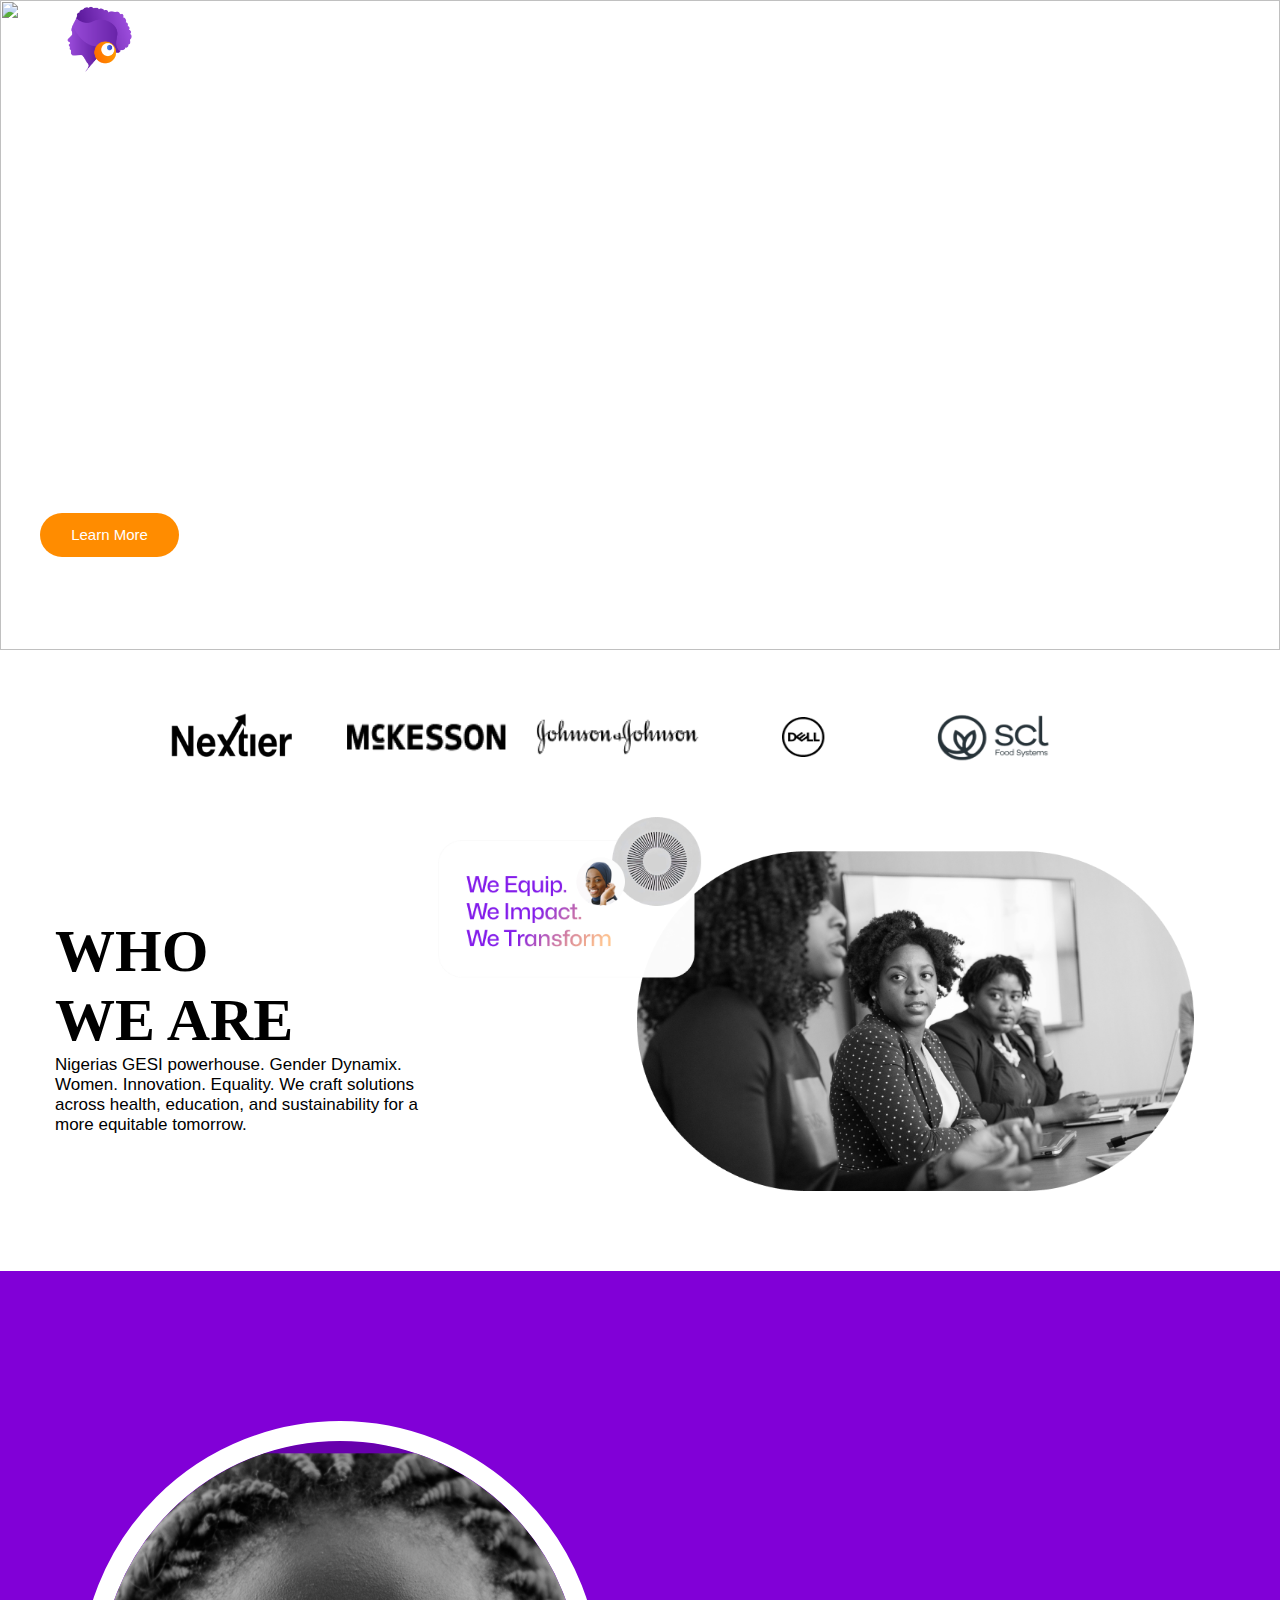
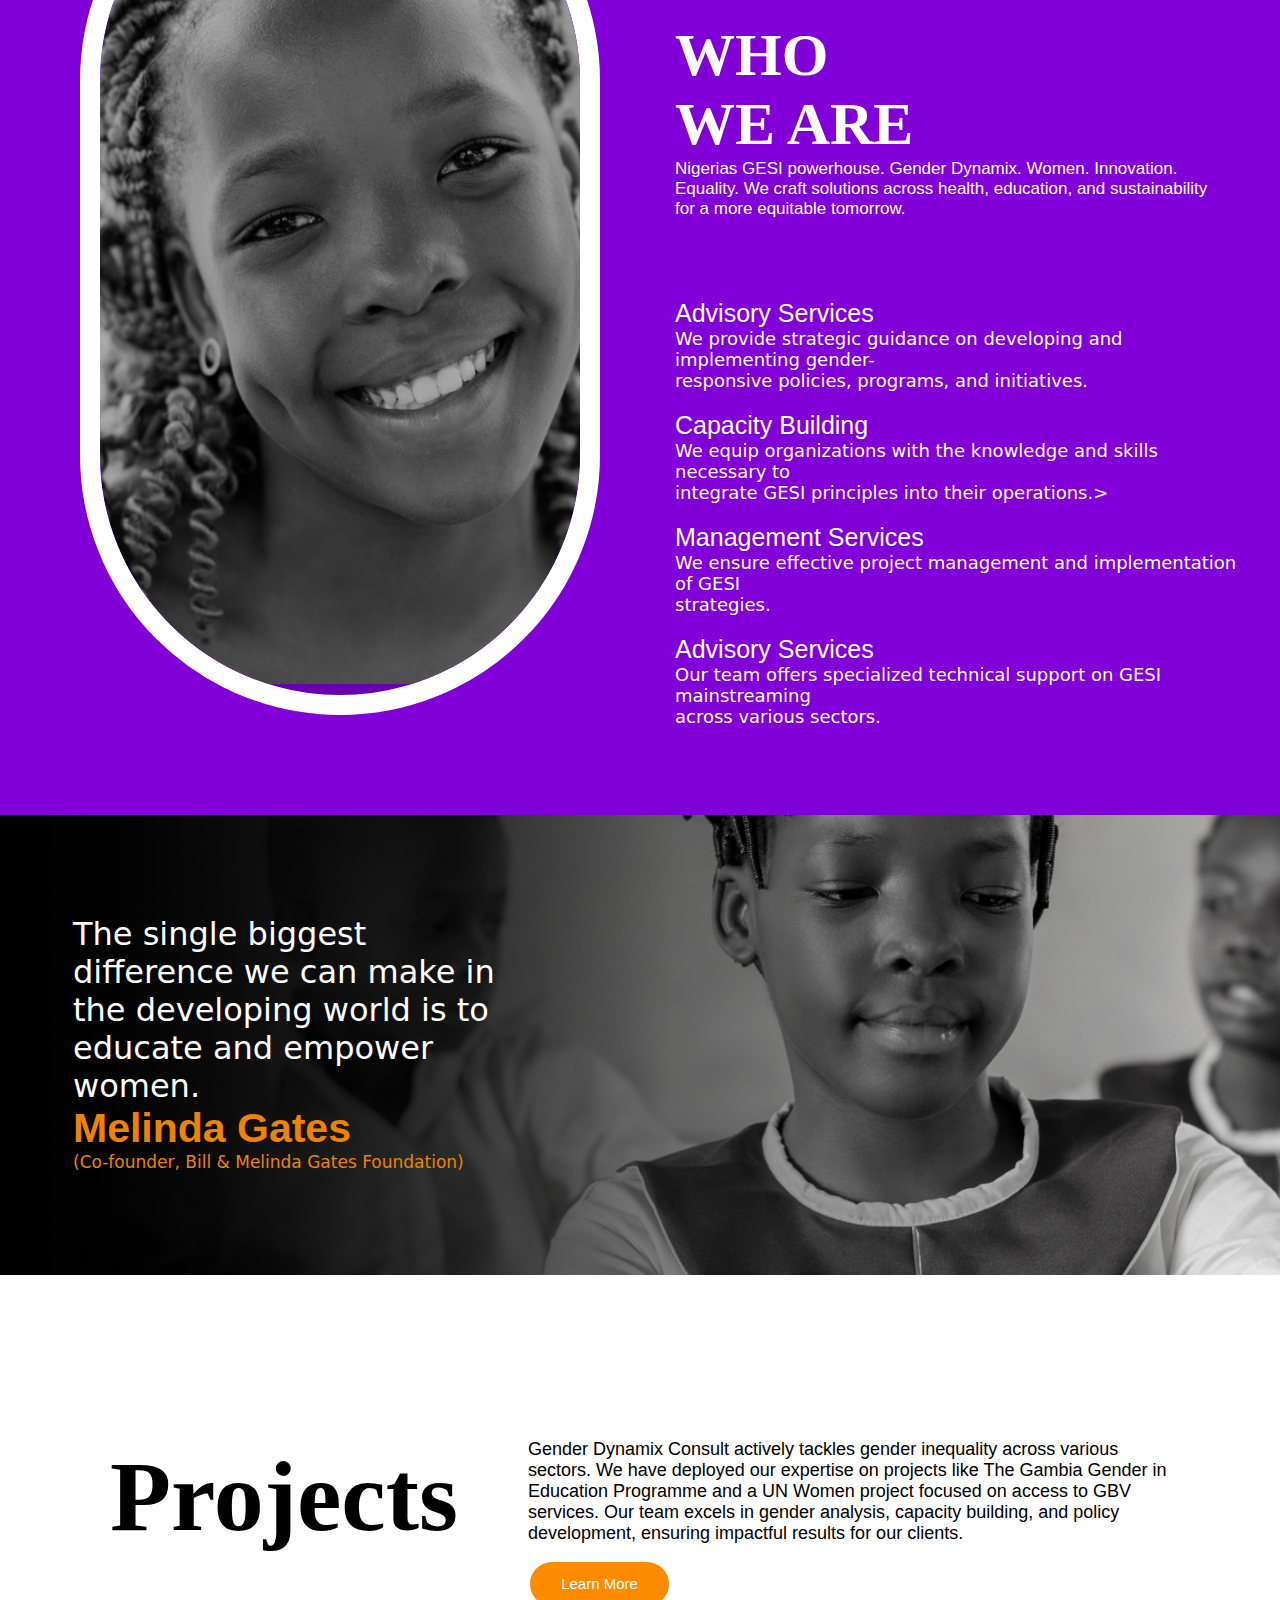
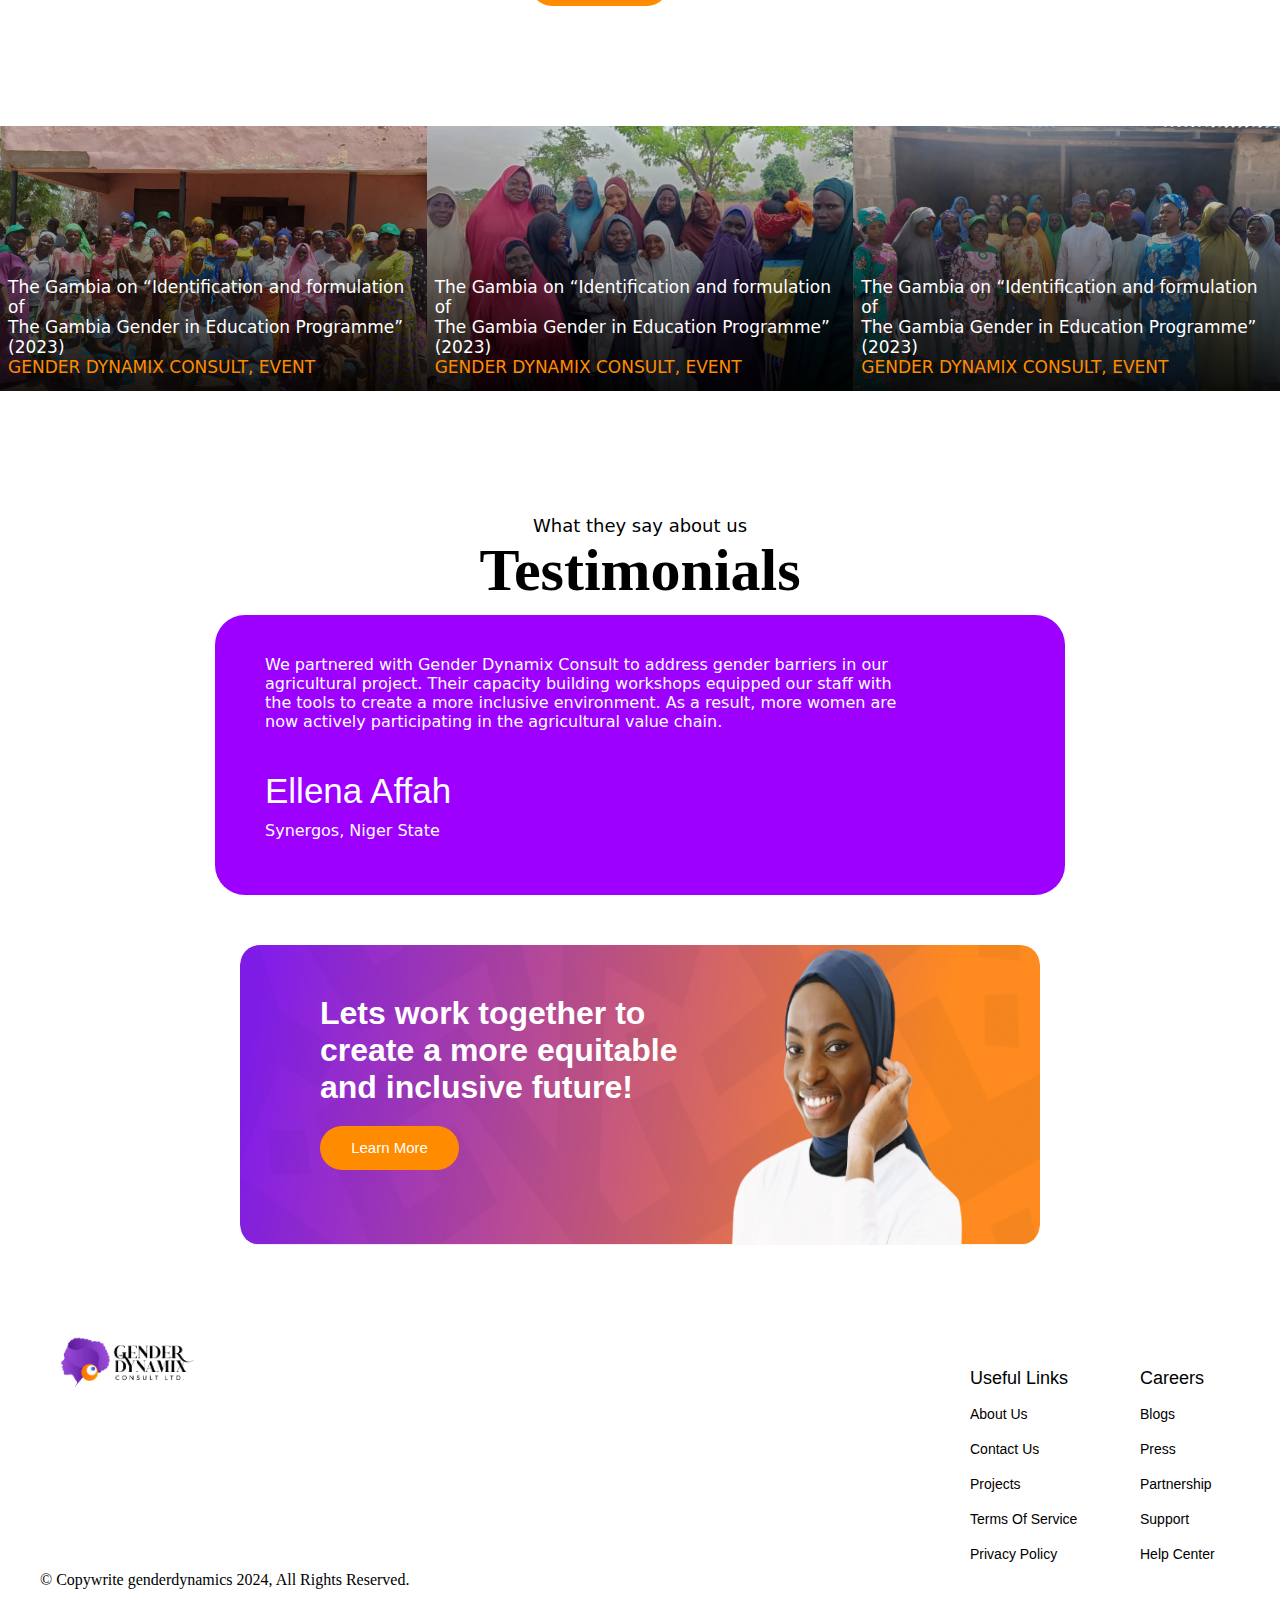
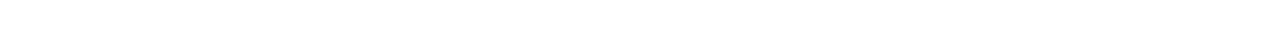
==== commit 4d0451ab: "overall fixes" ====
--- a/index.html
+++ b/index.html
@@ -6,263 +6,275 @@
     <title>Home</title>
     <link rel="stylesheet" href="style.css" />
   </head>
-  <body >
+  <body>
+    <!-- <div style="height: 100px; background-color: red"></div> -->
     <header class="hero-section">
       <img class="hero-image" src="./Images/heroimg.png" />
 
-    
- 
-      <div class="hero-content">
-    <div class="container">
-        <div class="navbar">
-          <div id="branding">
-            <img src="./images/logo.png" alt="">
-          </div>
-          <nav>
-            <ul class="nav-container">
-              <li class="current"><a href="index.html">Home</a></li>
-              <li><a href="about.html">About</a></li>
-              <li><a href="services.html">Services</a></li>
-              <li><a href="project.html">Project</a></li>
-              <li><a href="contact.html">Contact</a></li>
-            </ul>
-          </nav>
-        </div>
-      </div>
-
+      <div class="main-nav">
         <div class="container">
-          <h1 class="header">
-            TRANSFORMING<br />
-            COMMUNITIES,<br />
-            EMPOWERING LIVES.
-          </h1>
-          <button class="button">Learn More</button>
-        </div>
-      </div>
-      </div>
-
-
-    </div>
-
-
-
-
-
+          <div class="navbar">
+            <div id="branding">
+              <img src="./images/logo.png" alt="" />
+            </div>
+
+            <nav>
+              <ul class="nav-container">
+                <li class="current"><a href="index.html">Home</a></li>
+                <li><a href="about.html">About</a></li>
+                <li><a href="services.html">Services</a></li>
+                <li><a href="project.html">Project</a></li>
+                <li><a href="contact.html">Contact</a></li>
+              </ul>
+            </nav>
+          </div>
+        </div>
+      </div>
+
+      <div class="container">
+        <h1 class="header">
+          TRANSFORMING<br />
+          COMMUNITIES,<br />
+          EMPOWERING LIVES.
+        </h1>
+        <button class="button">Learn More</button>
+      </div>
     </header>
 
-
-
-    <div class="container">
-    <div class="icons">
-      <img src="./images/social proof/1.png" />
-      <img src="./images/social proof/2.png" />
-      <img src="./images/social proof/3.png" />
-      <img src="./images/social proof/4.png" />
-      <img src="./images/social proof/5.png" />
-    </div>
-  </div>
-
-
+    <div style="padding-top: 80px">
+      <div class="container">
+        <div class="icons">
+          <img src="./images/social proof/1.png" />
+          <img src="./images/social proof/2.png" />
+          <img src="./images/social proof/3.png" />
+          <img src="./images/social proof/4.png" />
+          <img src="./images/social proof/5.png" />
+        </div>
+      </div>
+    </div>
 
     <!---------section 2------->
     <div class="container">
-    <div class="section2">
-      <div class="text">
-        <h1>
-          WHO<br />
-          WE ARE
-        </h1>
-        <p>
-          Nigerias GESI powerhouse. Gender Dynamix.<br />
-          Women. Innovation. Equality. We craft solutions <br />across health,
-          education, and sustainability for a<br />
-          more equitable tomorrow.
-        </p>
-      </div>
-      <img src="./images/waw.png" />
-    </div>
-  </div>
+      <div class="section2">
+        <div class="text">
+          <h1>
+            WHO<br />
+            WE ARE
+          </h1>
+          <p>
+            Nigerias GESI powerhouse. Gender Dynamix.<br />
+            Women. Innovation. Equality. We craft solutions <br />across health,
+            education, and sustainability for a<br />
+            more equitable tomorrow.
+          </p>
+        </div>
+        <img src="./images/waw.png" />
+      </div>
+    </div>
+
     <!-----------section 3--------->
-
-   
-  <div class="sec-3">
-    <div class="container">
-    <div class="section-3">
-    <img src="./images/servicesface.png" />
-    <div class="txts">
-      <div class="txt-1">
-        <h1>WHO <br />WE ARE</h1>
-        <p>
-          Nigerias GESI powerhouse. Gender Dynamix. Women. Innovation.<br />
-          Equality. We craft solutions across health, education, and
-          sustainability<br />
-          for a more equitable tomorrow.
-        </p>
-      </div>
-      <div class="Txt">
-        <div class="txt-2">
-          <h3>Advisory Services</h3>
+    <div class="sec-3">
+      <div class="container">
+        <div class="section-3">
+          <img src="./images/servicesface.png" />
+          <div class="txts">
+            <div class="txt-1">
+              <h1>WHO <br />WE ARE</h1>
+              <p>
+                Nigerias GESI powerhouse. Gender Dynamix. Women. Innovation.<br />
+                Equality. We craft solutions across health, education, and
+                sustainability<br />
+                for a more equitable tomorrow.
+              </p>
+            </div>
+            <div class="Txt">
+              <div class="txt-2">
+                <h3>Advisory Services</h3>
+                <p>
+                  We provide strategic guidance on developing and implementing
+                  gender-<br />responsive policies, programs, and initiatives.
+                </p>
+              </div>
+              <div class="txt-3">
+                <h3>Capacity Building</h3>
+                <p>
+                  We equip organizations with the knowledge and skills necessary
+                  to<br />
+                  integrate GESI principles into their operations.>
+                </p>
+              </div>
+              <div class="txt-4">
+                <h3>Management Services</h3>
+                <p>
+                  We ensure effective project management and implementation of
+                  GESI
+                  <br />strategies.
+                </p>
+              </div>
+              <div class="txt-5">
+                <h3>Advisory Services</h3>
+                <p>
+                  Our team offers specialized technical support on GESI
+                  mainstreaming<br />
+                  across various sectors.
+                </p>
+              </div>
+            </div>
+          </div>
+        </div>
+      </div>
+    </div>
+
+    <!---------------section 4------------>
+    <div class="sec-4">
+      <div class="container">
+        <div class="sec-4-txt">
           <p>
-            We provide strategic guidance on developing and implementing
-            gender-<br />responsive policies, programs, and initiatives.
-          </p>
-        </div>
-        <div class="txt-3">
-          <h3>Capacity Building</h3>
-          <p>
-            We equip organizations with the knowledge and skills necessary
-            to<br />
-            integrate GESI principles into their operations.>
-          </p>
-        </div>
-        <div class="txt-4">
-          <h3>Management Services</h3>
-          <p>
-            We ensure effective project management and implementation of GESI
-            <br />strategies.
-          </p>
-        </div>
-        <div class="txt-5">
-          <h3>Advisory Services</h3>
-          <p>
-            Our team offers specialized technical support on GESI
-            mainstreaming<br />
-            across various sectors.
-          </p>
-        </div>
-      </div>
-    </div>
-  </div>
-  </div>
-  </div>
-
-    <!---------------section 4------------>
-
-    <div class="sec-4">
-      <div class="container">
-      <div class="sec-4-txt">
-        <p>
-          The single biggest<br/>
-          difference we can make in <br/>the developing world is to<br/>
-          educate and empower<br/>
-          women.
-        </p>
-        <div class="yellow-txt">
-          <h2>Melinda Gates</h2>
-          <p>(Co-founder, Bill & Melinda Gates Foundation)</p>
-        </div>
-      </div>
-    </div>
+            The single biggest<br />
+            difference we can make in <br />the developing world is to<br />
+            educate and empower<br />
+            women.
+          </p>
+          <div class="yellow-txt">
+            <h2>Melinda Gates</h2>
+            <p>(Co-founder, Bill & Melinda Gates Foundation)</p>
+          </div>
+        </div>
+      </div>
       <img class="sec-4-img" src="./images/qoute.png" />
     </div>
 
     <!--------section 5------------>
-
     <div class="container">
       <div class="sec-5">
-      <h1>Projects</h1>
-      <p>Gender Dynamix Consult actively tackles gender inequality across various<br> sectors. We have deployed our expertise on projects like The Gambia Gender in<br> Education Programme and a UN Women project focused on access to GBV <br>services. Our team excels in gender analysis, capacity building, and policy<br> development, ensuring impactful results for our clients.</p>
-    </div>
-    <div><button class="sec-5-btn">Learn More</button></div>
-    </div>
-    
+        <h1>Projects</h1>
+        <p>
+          Gender Dynamix Consult actively tackles gender inequality across
+          various<br />
+          sectors. We have deployed our expertise on projects like The Gambia
+          Gender in<br />
+          Education Programme and a UN Women project focused on access to GBV
+          <br />services. Our team excels in gender analysis, capacity building,
+          and policy<br />
+          development, ensuring impactful results for our clients.
+        </p>
+      </div>
+      <div><button class="sec-5-btn">Learn More</button></div>
+    </div>
 
     <!------------section 6----------->
-
-
- 
-  <div class="sec-6">
-     <div class="img-p1">
-      <img src="./images/p1.png" alt="">
-      <p class="sec-6-txt">The Gambia on “Identification and formulation of <br>The Gambia Gender in Education Programme” <br>(2023)</p>
-      <p class="sec-6-txt2">GENDER DYNAMIX CONSULT, EVENT</p>
-    </div>
-    <div class="img-p1">
-      <img src="./images/p2.png" alt="">
-      <p class="sec-6-txt">The Gambia on “Identification and formulation of <br>The Gambia Gender in Education Programme” <br>(2023)</p>
-      <p class="sec-6-txt2">GENDER DYNAMIX CONSULT, EVENT</p>
-    </div>
-    <div class="img-p1">
-      <img src="./images/p3.png" alt="">
-      <p class="sec-6-txt">The Gambia on “Identification and formulation of <br>The Gambia Gender in Education Programme” <br>(2023)</p>
-      <p class="sec-6-txt2">GENDER DYNAMIX CONSULT, EVENT</p>
-    </div>
-  </div>
-  
-
-
-<!----------section 7------------>
-
-<div class="container">
- <div class="sec-7">
-  <div class="sec-7-txts">
-     <div class="sec-7-txt1">
-  <p>What they say about us</p>
-  <h1>Testimonials</h1>
-     </div>
-     <div class="Testimonials">
-     <div class="sec-7-txt2">
-  <p>We partnered with Gender Dynamix Consult to address gender barriers in our <br>agricultural project. Their capacity building workshops equipped our staff with<br> the tools to create a more inclusive environment. As a result, more women are <br>now actively participating in the agricultural value chain.</p>
-  <h2>Ellena Affah</h2>
-  <p class="txt2-p2">Synergos, Niger State</p>
-     </div>
-    </div>
-    <div class="Testimonials">
-      <div class="sec-7-txt3">
-        <img src="./images/cu2.png" alt="">
-        <div class="work-together">
-          <h1>Lets work together to<br> create a more equitable<br> and inclusive future!</h1>
-    <button class="sec-7-btn">Learn More</button>
-        </div>
-      </div>
-    </div>
-  </div>
- </div>
-
-  <!-- FUTA-section -->
-  <div class="container">
-    <div class="futa-box">
-      <img class="box-logo" src="/images/darklogo.png" alt="" />
-  
-     <!-- <div class="futa-text"> -->
-       <div class="first-roll">
-        <h3 class="futa-header">Useful Links </h3> 
-        <ul class="futa-links">
-          <li><a href="" class="futa-paragraph">About Us</a></li> 
-          <li><a href="" class="futa-paragraph">Contact Us</a></li> 
-          <li><a href="" class="futa-paragraph">Projects</a></li> 
-          <li><a href="" class="futa-paragraph">Terms Of Service</a></li>
-          <li><a href="" class="futa-paragraph">Privacy Policy</a></li>
-        </ul>
-       </div>
-      
-       <div class="second-roll">
-        <h3 class="futa-header">Careers</h3>
-        <ul class="futa-links">
-        <li><a href="" class="futa-paragraph">Blogs</a></li> 
-        <li><a href="" class="futa-paragraph">Press</a></li> 
-        <li><a href="" class="futa-paragraph">Partnership</a></li> 
-        <li><a href="" class="futa-paragraph">Support</a></li>
-        <li><a href="" class="futa-paragraph">Help Center</a></li>
-        </ul>
-       </div>
-     <!-- </div> -->
-  
-     <span class="Copywrite">© Copywrite genderdynamics 2024, All Rights Reserved.</span>
-  
-    </div>
-              </div>
-</div>
-</div>
-
-
-
-
-
-
-
-
-
-
+    <!-- <div class="container"> -->
+    <div class="sec-6">
+      <div class="img-p1">
+        <img src="./images/p1.png" alt="" />
+
+        <div class="sec-6-content">
+          <p class="sec-6-txt">
+            The Gambia on “Identification and formulation of <br />The Gambia
+            Gender in Education Programme” <br />(2023)
+          </p>
+          <p class="sec-6-txt2">GENDER DYNAMIX CONSULT, EVENT</p>
+        </div>
+      </div>
+
+      <div class="img-p1">
+        <img  src="./images/p2.png" alt="" />
+
+        <div class="sec-6-content">
+          <p class="sec-6-txt">
+            The Gambia on “Identification and formulation of <br />The Gambia
+            Gender in Education Programme” <br />(2023)
+          </p>
+          <p class="sec-6-txt2">GENDER DYNAMIX CONSULT, EVENT</p>
+        </div>
+      </div>
+
+      <div class="img-p1">
+        <img src="./images/p3.png" alt="" />
+
+        <div class="sec-6-content">
+          <p class="sec-6-txt">
+            The Gambia on “Identification and formulation of <br />The Gambia
+            Gender in Education Programme” <br />(2023)
+          </p>
+          <p class="sec-6-txt2">GENDER DYNAMIX CONSULT, EVENT</p>
+        </div>
+      </div>
+    </div>
+  <!-- </div> -->
+
+    <!----------section 7------------>
+    <div class="container">
+      <div class="sec-7">
+        <div class="sec-7-txts">
+          <div class="sec-7-txt1">
+            <p>What they say about us</p>
+            <h1>Testimonials</h1>
+          </div>
+          <div class="Testimonials">
+            <div class="sec-7-txt2">
+              <p>
+                We partnered with Gender Dynamix Consult to address gender
+                barriers in our <br />agricultural project. Their capacity
+                building workshops equipped our staff with<br />
+                the tools to create a more inclusive environment. As a result,
+                more women are <br />now actively participating in the
+                agricultural value chain.
+              </p>
+              <h2>Ellena Affah</h2>
+              <p class="txt2-p2">Synergos, Niger State</p>
+            </div>
+          </div>
+          <div class="Testimonials">
+            <div class="sec-7-txt3">
+              <img src="./images/cu2.png" alt="" />
+              <div class="work-together">
+                <h1>
+                  Lets work together to<br />
+                  create a more equitable<br />
+                  and inclusive future!
+                </h1>
+                <button class="sec-7-btn">Learn More</button>
+              </div>
+            </div>
+          </div>
+        </div>
+      </div>
+
+      <!-- FUTA-section -->
+      <div class="container">
+        <div class="futa-box">
+          <img class="box-logo" src="/images/darklogo.png" alt="" />
+
+          <!-- <div class="futa-text"> -->
+          <div class="first-roll">
+            <h3 class="futa-header">Useful Links</h3>
+            <ul class="futa-links">
+              <li><a href="" class="futa-paragraph">About Us</a></li>
+              <li><a href="" class="futa-paragraph">Contact Us</a></li>
+              <li><a href="" class="futa-paragraph">Projects</a></li>
+              <li><a href="" class="futa-paragraph">Terms Of Service</a></li>
+              <li><a href="" class="futa-paragraph">Privacy Policy</a></li>
+            </ul>
+          </div>
+
+          <div class="second-roll">
+            <h3 class="futa-header">Careers</h3>
+            <ul class="futa-links">
+              <li><a href="" class="futa-paragraph">Blogs</a></li>
+              <li><a href="" class="futa-paragraph">Press</a></li>
+              <li><a href="" class="futa-paragraph">Partnership</a></li>
+              <li><a href="" class="futa-paragraph">Support</a></li>
+              <li><a href="" class="futa-paragraph">Help Center</a></li>
+            </ul>
+          </div>
+          <!-- </div> -->
+
+          <span class="Copywrite"
+            >© Copywrite genderdynamics 2024, All Rights Reserved.</span
+          >
+        </div>
+      </div>
+    </div>
   </body>
 </html>
--- a/style.css
+++ b/style.css
@@ -5,9 +5,7 @@
 
 /*---------navsecion-------*/
 
-
-
-.hero-image{
+.hero-image {
   width: 100%;
   position: absolute;
   margin-bottom: 100px;
@@ -19,27 +17,20 @@
   position: relative;
   color: #fff;
 
-}
-
-.hero-image {
-  object-fit: cover;
-
-  width: 100%;
-  height: 700px;
-}
+
+}
+
 
 .hero-content {
   top: 0;
   position: absolute;
-  z-index: 2;
   width: 100%;
 }
 
-#branding img{
+#branding img {
   width: 230px;
   margin: 0;
   position: relative;
-
 }
 
 .container {
@@ -51,7 +42,7 @@
   display: flex;
   justify-content: space-between;
   align-items: center;
-  padding-top: 20px;
+  /* padding-top: 20px; */
 }
 
 header a {
@@ -75,9 +66,8 @@
   text-decoration: none;
   gap: 55px;
 
-  margin-top: 25px;
-  position: relative;
-
+ 
+  position: relative;
 }
 .nav-container a {
   font-family: Arial, Helvetica, sans-serif;
@@ -98,12 +88,13 @@
   z-index: -10;
   width: 100%;
   height: 500px;
+
   object-fit: cover;
 }
 .header {
   font-size: 70px;
   color: #ffffff;
-  margin-top: 200px;
+  margin-top: 180px;
   font-weight: 500px;
   position: relative;
 }
@@ -297,33 +288,49 @@
 
 .sec-6 {
   display: flex;
+
+  width: 100%;
+  justify-content: space-between;
 }
 .sec-6 img {
-  width: 420px;
-
- height: 370px;
- object-fit: cover; 
- position: absolute;
-}
-
-.sec-6-txt{
-
-  height: 370px;
+width: 100%;
+  object-fit: fill;
+
+
+}
+
+.sec-6-txt {
+
   object-fit: cover;
 }
 .sec-6-txts {
   display: flex;
   gap: 30px;
-  margin-top: -370px;
+ 
+}
+
+.img-p1 {
+  position: relative;
+  width: 100%;
+}
+
+
+
+
+.sec-6-content {
+  position: absolute;
+  bottom: 10px;
+  padding: 8px;
 }
 .sec-6-txt {
-
-  color: #fff;
-  font-size: 17px;
-  position: relative;
-  margin-top: 250px;
+  color: #fff;
+  font-size: 17px;
+
+ 
   font-weight: 495;
-  margin-left: 30px;
+
+
+
 }
 .sec-6-txt2 {
   color: rgb(255, 140, 0);
@@ -331,11 +338,7 @@
   font-weight: 490;
   font-size: 17px;
 
-  margin-left: 30px;
-
-}
-
-
+}
 
 /*-------------section 7-----------*/
 
@@ -420,159 +423,155 @@
   cursor: pointer;
 }
 
-
-
 /*----------------About us-----------*/
 
-.about-txt{
+.about-txt {
+  color: #fff;
   position: relative;
   margin-top: 150px;
   margin-left: 50px;
   font-size: 25px;
 }
-.part-2 img{
+.part-2 img {
   width: 550px;
   margin-left: 30px;
   position: absolute;
 }
-.part-2 p{
+.part-2 p {
   color: #000;
   margin-left: 600px;
   position: relative;
   font-weight: 370;
 }
-.part-2 h1{
+.part-2 h1 {
   color: #000;
   font-size: 65px;
- position: relative;
+  position: relative;
   margin-left: 600px;
   margin-top: 330px;
 }
-.part-3{
+.part-3 {
   display: flex;
   gap: 50px;
   margin-top: 200px;
 }
-.first-div{
+.first-div {
   border: 1px solid rgb(206, 206, 206);
   border-radius: 15px;
-}
-.second-div{
+  padding: 48px;
+}
+.second-div {
   border: 1px solid rgb(206, 206, 206);
   border-radius: 15px;
-  
-}
-.part-3 p{
-  color: #000;
-  margin-left: 50px;
-  margin-right: 50px;
-  margin-bottom: 50px;
-  font-size: 17px;
-}
-.part-3 h3{
+  padding: 48px;
+
+}
+.part-3 p {
+  color: #000;
+ 
+  font-size: 17px;
+}
+.part-3 h3 {
   color: #000;
   font-family: Arial, Helvetica, sans-serif;
   font-size: 30px;
   font-weight: 20;
-  margin-left: 50px;
-  margin-right: 50px;
   margin-bottom: 10px;
-  margin-top: 200px;
-}
-.blue-div{
+
+}
+
+.part-3 img {
+  margin-bottom: 20px;
+}
+
+
+.blue-div {
   background-color: rgb(119, 0, 224);
   width: 550px;
   height: 400px;
   margin-top: 70px;
   margin-left: 0;
 }
-.blue-div h1{
+.blue-div h1 {
   color: #fff;
   padding-top: 30px;
   margin-left: 250px;
   font-size: 60px;
   font-weight: 400;
 }
-.blue-div p{
+.blue-div p {
   color: #fff;
   padding-top: 30px;
   margin-left: 250px;
   font-weight: 300;
   position: absolute;
 }
-.tms{
+.tms {
   display: flex;
   gap: 15px;
   margin-left: 580px;
   margin-top: -380px;
   position: relative;
 }
-.tms img{
+.tms img {
   width: 230px;
   height: 350px;
 }
-.tms p{
-  color: #000;
-}
-.our-culture{
+.tms p {
+  color: #000;
+}
+.our-culture {
   margin-top: 180px;
 }
-.our-culture h1{
+.our-culture h1 {
   color: #000;
   font-size: 60px;
 }
-.our-culture h4{
+.our-culture h4 {
   color: #000;
   font-family: Arial, Helvetica, sans-serif;
   font-weight: 350;
   margin-top: 15px;
 }
-.our-culture p{
+.our-culture p {
   color: #000;
   font-weight: 326;
   font-size: 17px;
   margin-top: 10px;
 }
-.our-culture img{
+.our-culture img {
   width: 600px;
   height: 350px;
   margin-left: 600px;
   margin-top: -250px;
 }
-.our-impact{
-   margin-top: 200px;
+.our-impact {
+  margin-top: 200px;
   text-align: center;
   position: relative;
 }
-.our-impact h1{
+.our-impact h1 {
   color: #000;
   font-weight: 600;
   font-size: 60px;
-  
-}
-.our-impact p{
+}
+.our-impact p {
   color: #000;
   font-size: 18px;
   font-weight: 350;
   margin-top: 10px;
 }
-.our-impact-img{
+.our-impact-img {
   width: 102%;
   display: flex;
   justify-content: center;
   margin-top: 50px;
 }
 
-
-
-
-
-
-.contain{
- max-width: 1200px;
- margin: auto;
-
-
+.contain {
+  max-width: 1200px;
+  margin: auto;
+}
 
 .services-heading {
   color: #fff;
@@ -632,7 +631,8 @@
 }
 
 .box-logo {
-  height: 61px;
+  height: 68px;
+  margin-top: -20px;
 }
 
 .box-heading {
@@ -658,12 +658,23 @@
   height: 330px;
 }
 
-
-.futa-box{
-/* border: 1px solid black; */
-margin-top: 100px;
-height: 300px;
-
+.futa-box {
+  /* border: 1px solid black; */
+  margin-top: 100px;
+  height: 300px;
+}
+
+.futa-logo {
+  height: 60px;
+  margin-left: 50px;
+  margin-top: 10px;
+}
+
+.futa-header {
+  margin-top: -40px;
+  font-family: sans-serif;
+  font-weight: 540;
+  font-size: large;
 }
 
 .futa-header {
@@ -708,3 +719,51 @@
 .copywrite {
   padding-top: 20px;
 }
+
+.project-image {
+  position: absolute;
+  /* top: 60px; */
+  z-index: -10;
+  width: 100%;
+  height: 500px;
+  /* object-fit: cover; */
+  margin-top: 60px;
+}
+
+.empowering-change-section {
+  margin-top: 310px;
+  display: flex;
+  gap: 40px;
+  margin-left: 90px;
+}
+
+.empowering-change {
+  font-size: 60px;
+}
+
+.empowering-change-paragraph {
+  color: #000;
+  font-weight: 50;
+  font-family: sans-serif;
+  line-height: 25px;
+  font-size: medium;
+  word-spacing: 1px;
+}
+
+.project-image-set1 {
+  display: flex;
+  width: 00px;
+  height: 480px;
+  gap: 40px;
+  margin-top: 60px;
+  margin-left: 15px;
+}
+
+.project-image-set2 {
+  display: flex;
+  width: 00px;
+  height: 480px;
+  gap: 40px;
+  margin-top: 40px;
+  margin-left: 15px;
+}
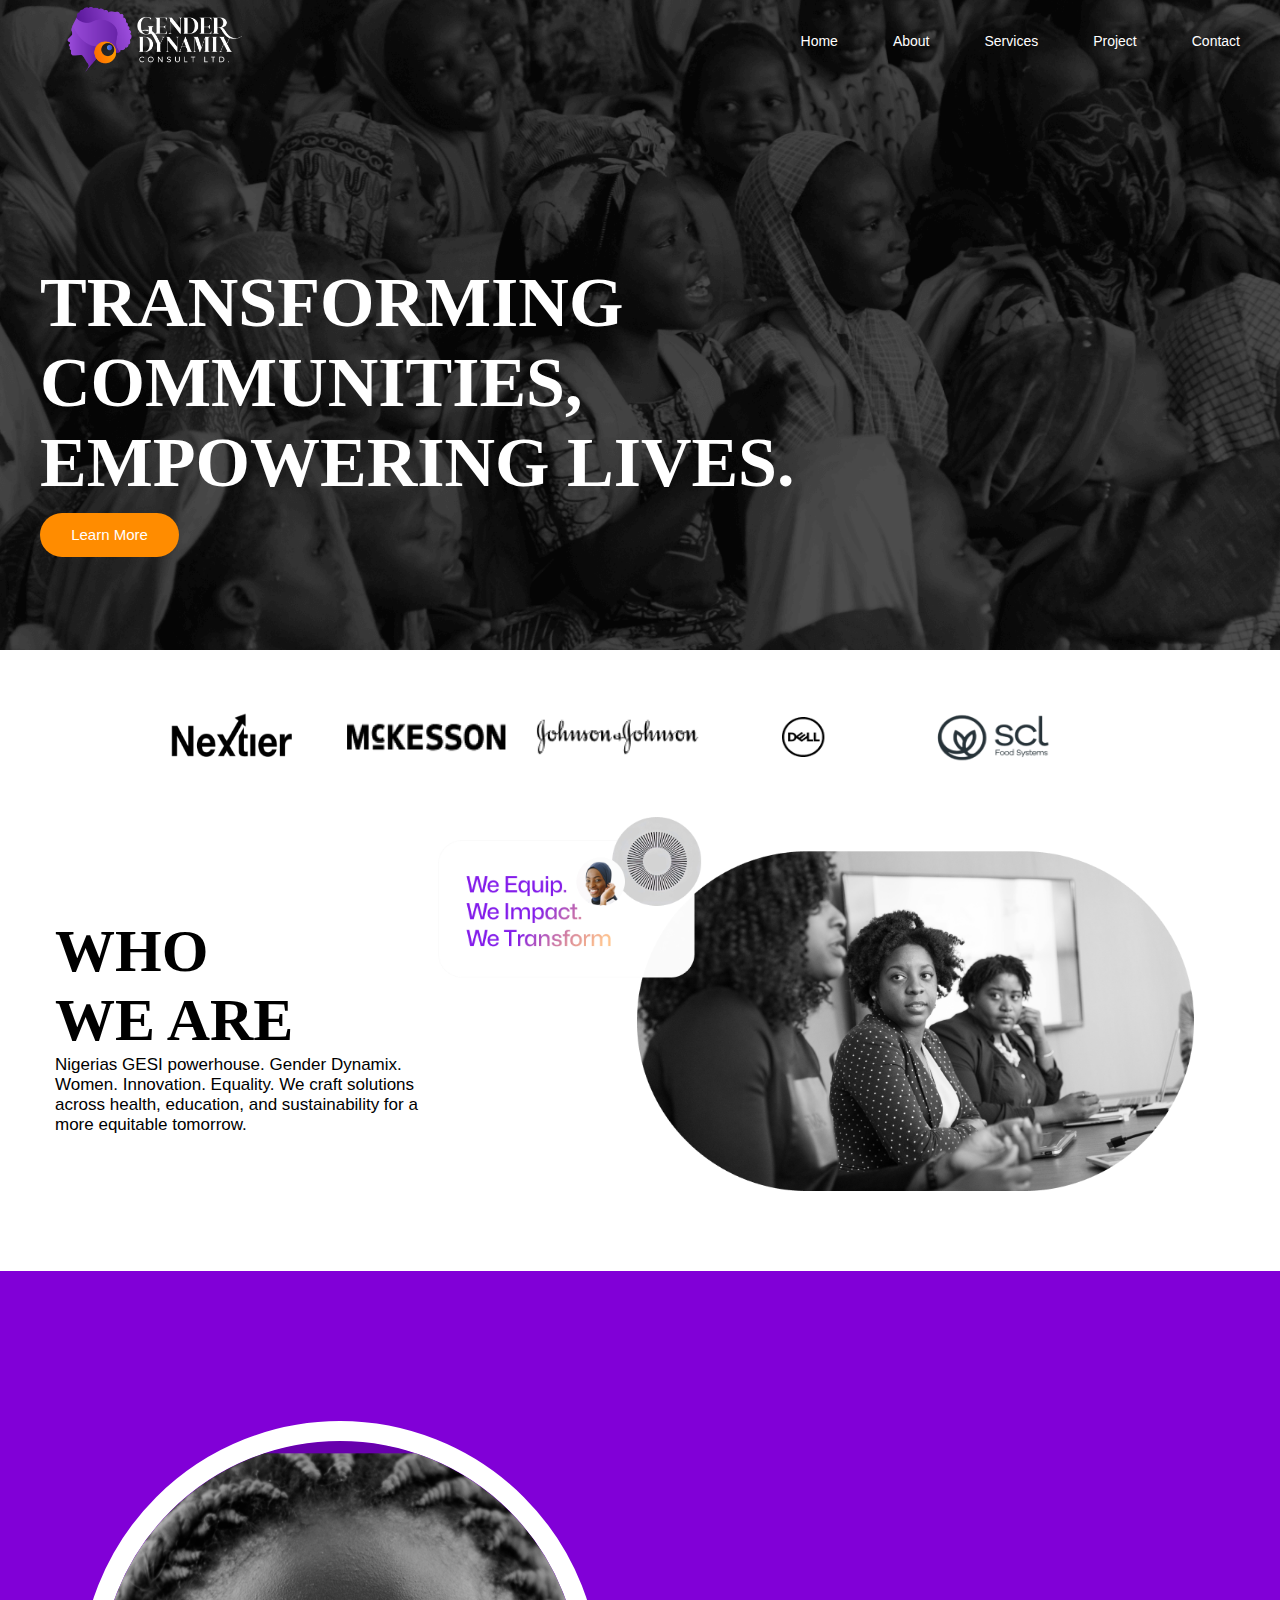
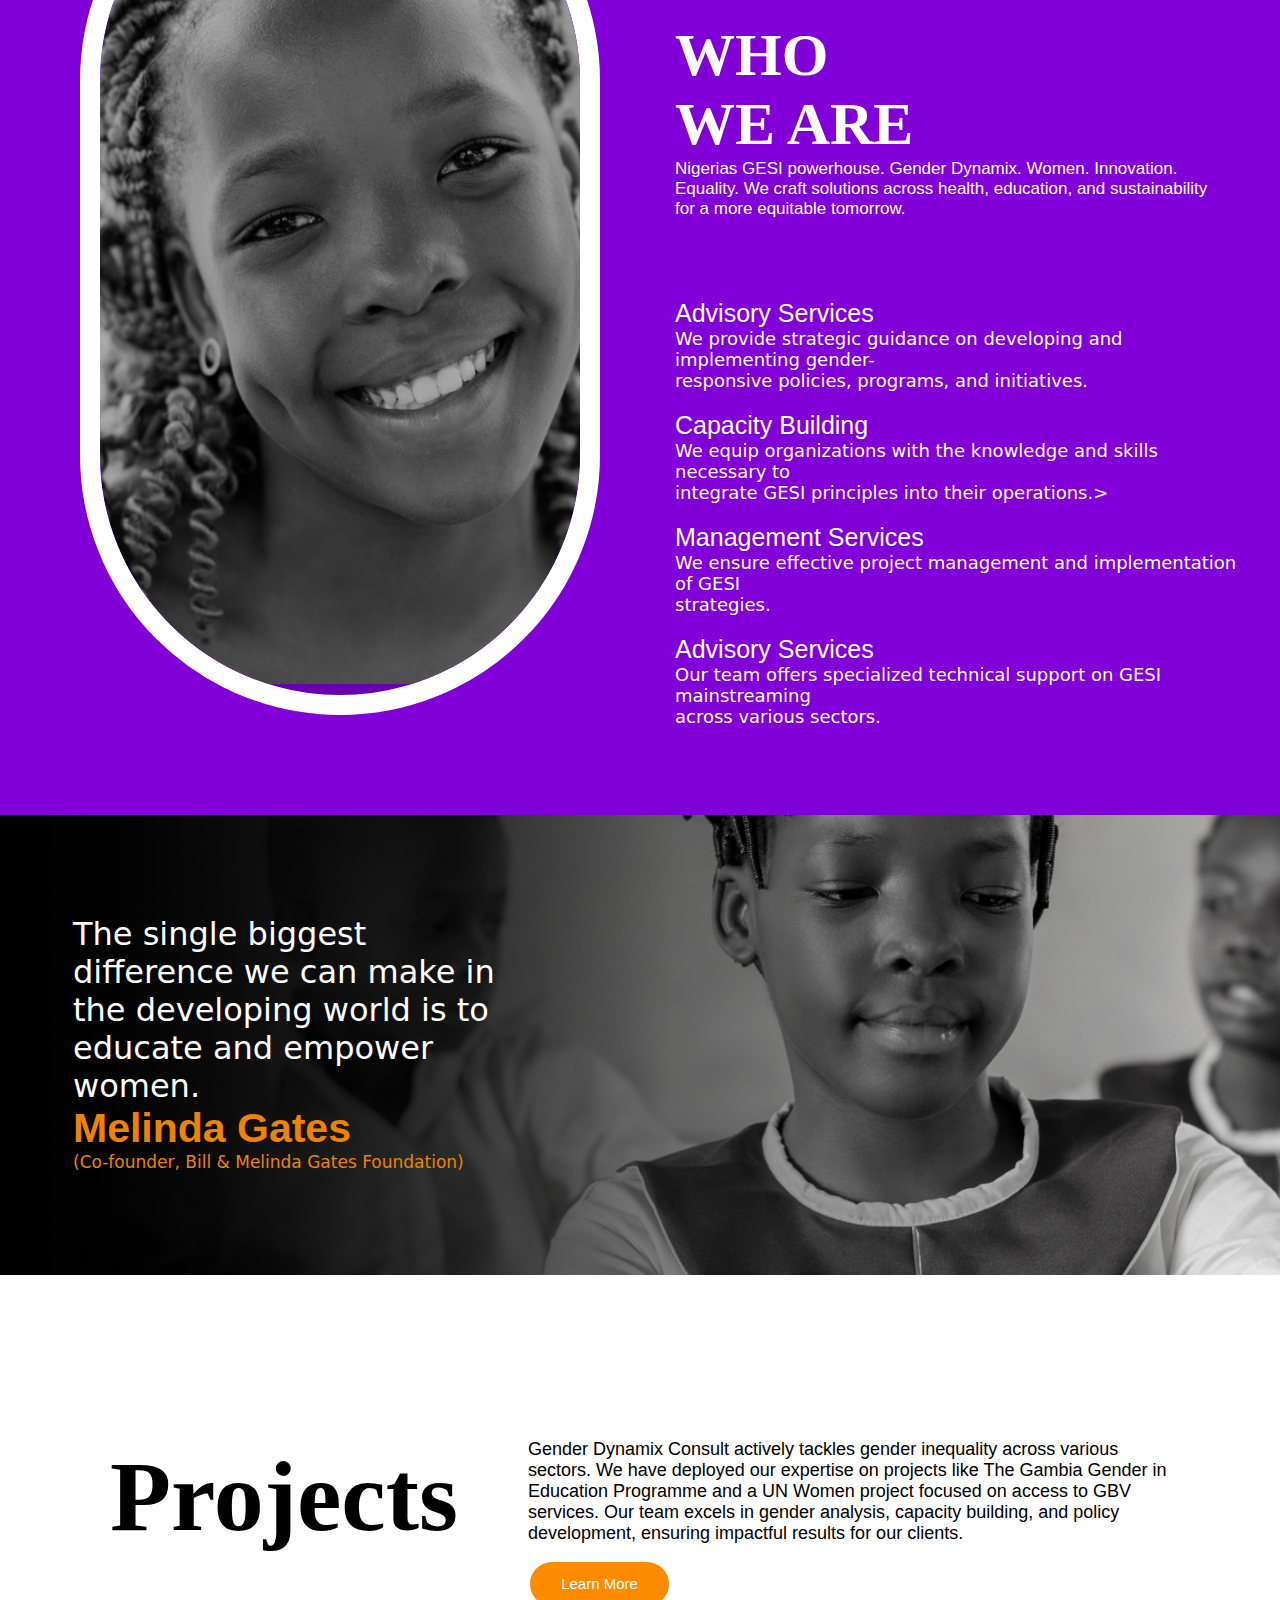
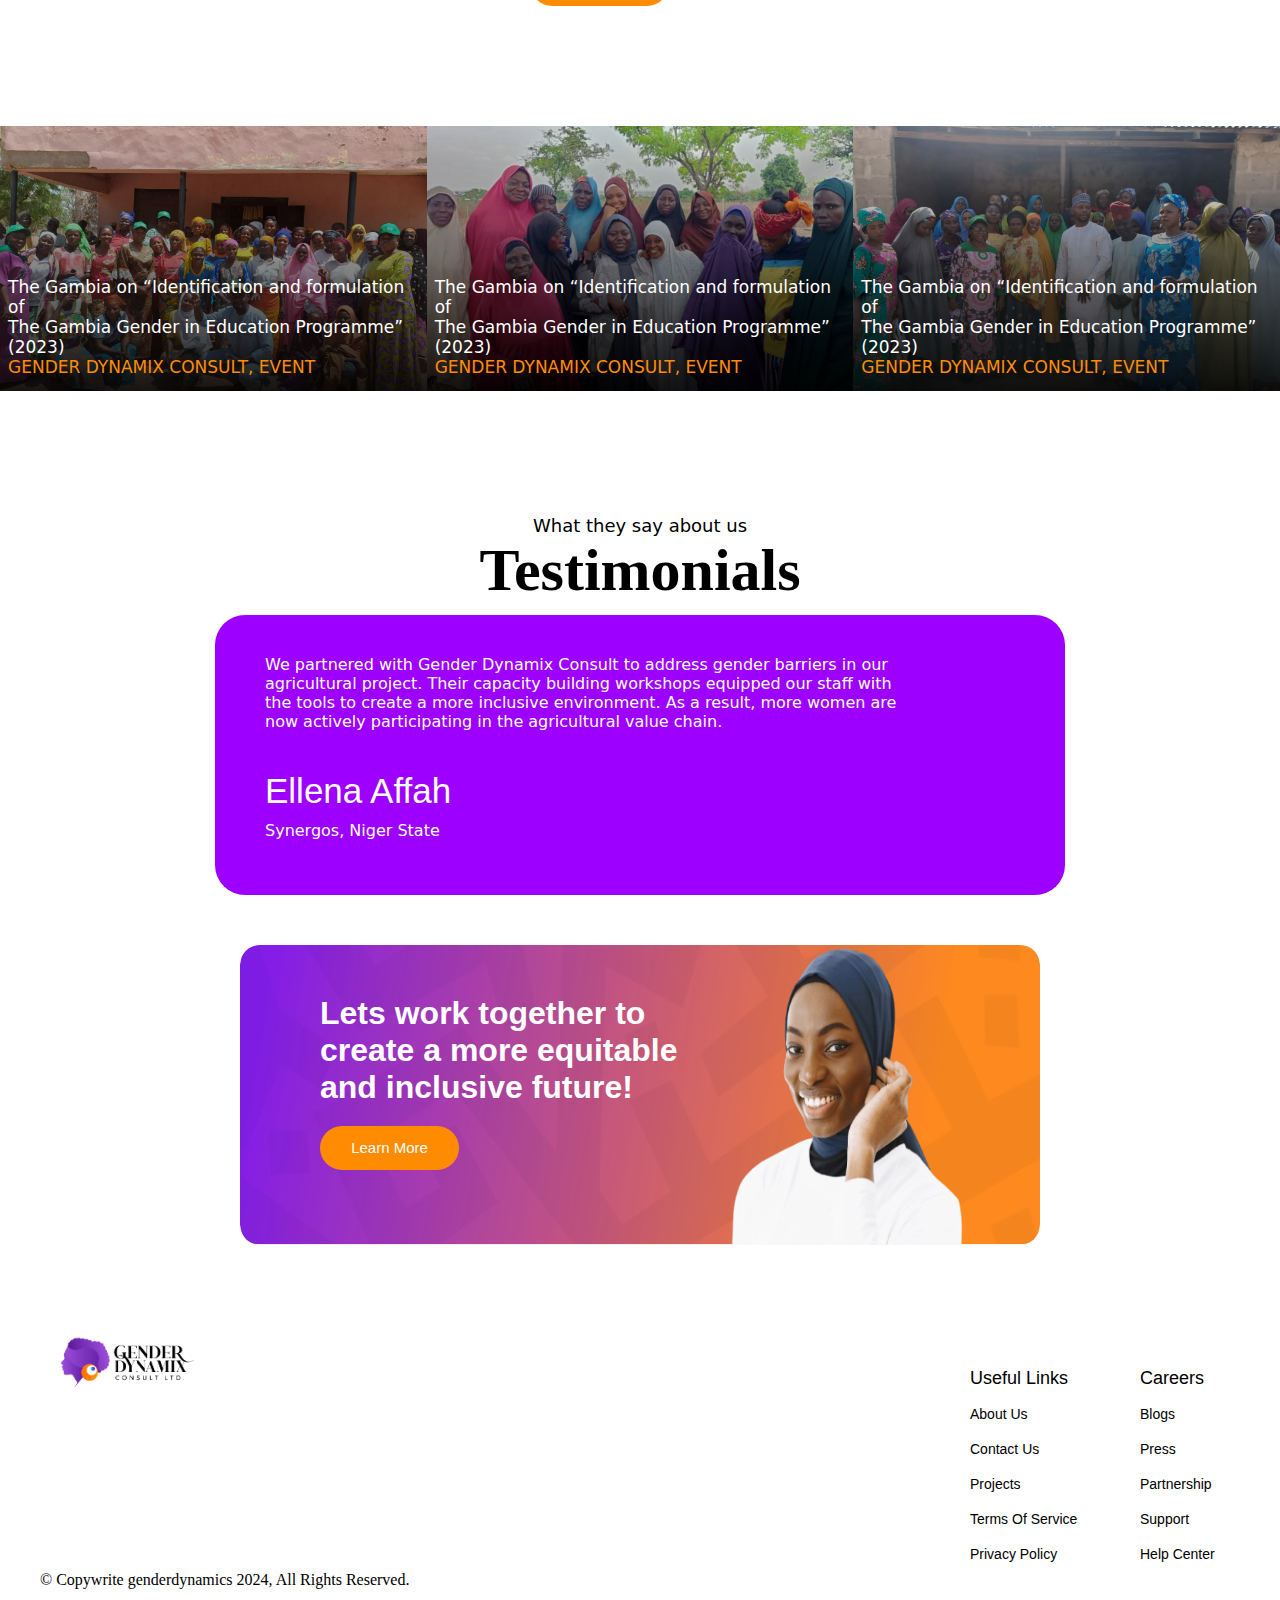
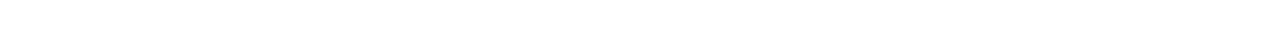
==== commit ce86f9d0: "updates" ====
--- a/index.html
+++ b/index.html
@@ -9,7 +9,7 @@
   <body>
     <!-- <div style="height: 100px; background-color: red"></div> -->
     <header class="hero-section">
-      <img class="hero-image" src="./Images/heroimg.png" />
+      <img class="hero-image" src="./images/heroimg.png" />
 
       <div class="main-nav">
         <div class="container">
@@ -32,7 +32,7 @@
       </div>
 
       <div class="container">
-        <h1 class="header">
+        <h1 class="hero-header-text">
           TRANSFORMING<br />
           COMMUNITIES,<br />
           EMPOWERING LIVES.
@@ -178,7 +178,7 @@
       </div>
 
       <div class="img-p1">
-        <img  src="./images/p2.png" alt="" />
+        <img src="./images/p2.png" alt="" />
 
         <div class="sec-6-content">
           <p class="sec-6-txt">
@@ -201,7 +201,7 @@
         </div>
       </div>
     </div>
-  <!-- </div> -->
+    <!-- </div> -->
 
     <!----------section 7------------>
     <div class="container">
--- a/style.css
+++ b/style.css
@@ -16,10 +16,7 @@
 .hero-section {
   position: relative;
   color: #fff;
-
-
-}
-
+}
 
 .hero-content {
   top: 0;
@@ -66,7 +63,6 @@
   text-decoration: none;
   gap: 55px;
 
- 
   position: relative;
 }
 .nav-container a {
@@ -87,17 +83,11 @@
   /* top: 60px; */
   z-index: -10;
   width: 100%;
-  height: 500px;
+  height: 580px;
 
   object-fit: cover;
 }
-.header {
-  font-size: 70px;
-  color: #ffffff;
-  margin-top: 180px;
-  font-weight: 500px;
-  position: relative;
-}
+
 .button {
   background-color: rgb(255, 140, 0);
   border-radius: 50px;
@@ -293,29 +283,22 @@
   justify-content: space-between;
 }
 .sec-6 img {
-width: 100%;
+  width: 100%;
   object-fit: fill;
-
-
 }
 
 .sec-6-txt {
-
   object-fit: cover;
 }
 .sec-6-txts {
   display: flex;
   gap: 30px;
- 
 }
 
 .img-p1 {
   position: relative;
   width: 100%;
 }
-
-
-
 
 .sec-6-content {
   position: absolute;
@@ -326,18 +309,13 @@
   color: #fff;
   font-size: 17px;
 
- 
   font-weight: 495;
-
-
-
 }
 .sec-6-txt2 {
   color: rgb(255, 140, 0);
   position: relative;
   font-weight: 490;
   font-size: 17px;
-
 }
 
 /*-------------section 7-----------*/
@@ -425,13 +403,6 @@
 
 /*----------------About us-----------*/
 
-.about-txt {
-  color: #fff;
-  position: relative;
-  margin-top: 150px;
-  margin-left: 50px;
-  font-size: 25px;
-}
 .part-2 img {
   width: 550px;
   margin-left: 30px;
@@ -464,11 +435,10 @@
   border: 1px solid rgb(206, 206, 206);
   border-radius: 15px;
   padding: 48px;
-
 }
 .part-3 p {
   color: #000;
- 
+
   font-size: 17px;
 }
 .part-3 h3 {
@@ -477,13 +447,11 @@
   font-size: 30px;
   font-weight: 20;
   margin-bottom: 10px;
-
 }
 
 .part-3 img {
   margin-bottom: 20px;
 }
-
 
 .blue-div {
   background-color: rgb(119, 0, 224);
@@ -571,14 +539,6 @@
 .contain {
   max-width: 1200px;
   margin: auto;
-}
-
-.services-heading {
-  color: #fff;
-  margin-top: 160px;
-  margin-left: 60px;
-  font-size: 23px;
-  font-weight: bolder;
 }
 
 div p {
@@ -596,24 +556,25 @@
   background-position: center;
   height: 320px;
   width: 94%;
-  margin-top: 185px;
-  margin-left: 40px;
+  margin-top: 100px;
 }
 
 .services-content {
-  margin-left: 120px;
-  margin-top: -180px;
+  /* margin-left: 120px;
+  margin-top: -180px; */
   /* display: flex; */
   color: #fff;
   font-size: x-large;
+  display: flex;
+  gap: 32px;
+  padding-top: 100px;
+  padding-left: 60px;
 }
 
 .sp {
   font-size: 17px;
-  margin-left: 170px;
-  color: #fff;
-  font-family: Arial, Helvetica, sans-serif;
-  margin-top: -80px;
+  color: #fff;
+  font-family: Arial, Helvetica, sans-serif;
   line-height: 25px;
 }
 
@@ -725,9 +686,9 @@
   /* top: 60px; */
   z-index: -10;
   width: 100%;
-  height: 500px;
+  height: 570px;
   /* object-fit: cover; */
-  margin-top: 60px;
+  /* margin-top: 60px; */
 }
 
 .empowering-change-section {
@@ -767,3 +728,153 @@
   margin-top: 40px;
   margin-left: 15px;
 }
+
+.contact-image {
+  position: absolute;
+  /* top: 60px; */
+  z-index: -10;
+  width: 100%;
+  height: 570px;
+  object-fit: cover;
+  /* margin-top: 60px; */
+}
+
+.contact-info {
+  margin-top: 340px;
+  display: flex;
+  margin-left: 35px;
+  width: 100%;
+  justify-content: space-between;
+}
+
+.info-side {
+  border: 1px solid rgb(221, 221, 221);
+  padding: 80px;
+  border-radius: 20px;
+  height: 360px;
+  width: 420px;
+  margin-right: 60px;
+}
+
+.info-side p {
+  color: #000;
+  font-family: sans-serif;
+  font-size: medium;
+  line-height: 25px;
+}
+
+.info-side h3 {
+  margin-top: 40px;
+  font-family: sans-serif;
+  line-height: 38px;
+  font-weight: 540;
+  font-size: 21px;
+}
+
+.connect-button {
+  height: 40px;
+  /* padding: 10px; */
+  border-radius: 40px;
+  width: 250px;
+  background-color: rgb(255, 243, 255);
+  border: none;
+}
+
+.connect-button p {
+  font-family: sans-serif;
+  color: rgb(136, 0, 255);
+  font-size: larger;
+}
+
+.contact-form h1 {
+  font-size: 35px;
+  margin-top: 20px;
+}
+
+.name-input {
+  margin-top: 20px;
+  display: flex;
+  gap: 20px;
+  width: 100%;
+  justify-content: space-between;
+}
+
+.input {
+  height: 20px;
+  border-radius: 5px;
+  width: 200px;
+  padding: 20px;
+  font-size: 15px;
+  background-color: rgb(255, 243, 255);
+  border: none;
+  margin-top: 6px;
+}
+
+.email-input {
+  margin-top: 28px;
+}
+
+.message-input {
+  margin-top: 28px;
+}
+
+.contact-form input::selection {
+  border: #000;
+}
+
+.last {
+  /* margin-left: 300px;
+  margin-top: -80px; */
+}
+
+/* .email-message{
+  margin-top: 100px;
+  gap: 100px;
+} */
+
+.text-input {
+  height: 20px;
+  width: 500px;
+  border-radius: 5px;
+  margin-top: 6px;
+  padding: 20px;
+  font-size: 15px;
+  background-color: rgb(255, 243, 255);
+  border: none;
+}
+
+.contact-form h4 {
+  font-family: sans-serif;
+  font-weight: 100;
+  margin-top: 15px;
+  font-size: 13px;
+}
+
+.submit-button {
+  height: 45px;
+  width: 160px;
+  border-radius: 5px;
+  margin-top: 30px;
+  background-color: rgb(132, 0, 255);
+  color: #fff;
+  border: none;
+}
+
+/*----------------new css updates-----------*/
+
+.header-text {
+  color: #fff;
+  margin-top: 160px;
+}
+
+.hero-header-text {
+  font-size: 70px;
+  color: #ffffff;
+  margin-top: 180px;
+  font-weight: 500px;
+  position: relative;
+}
+
+.header-text h1 {
+  font-size: 48px;
+}
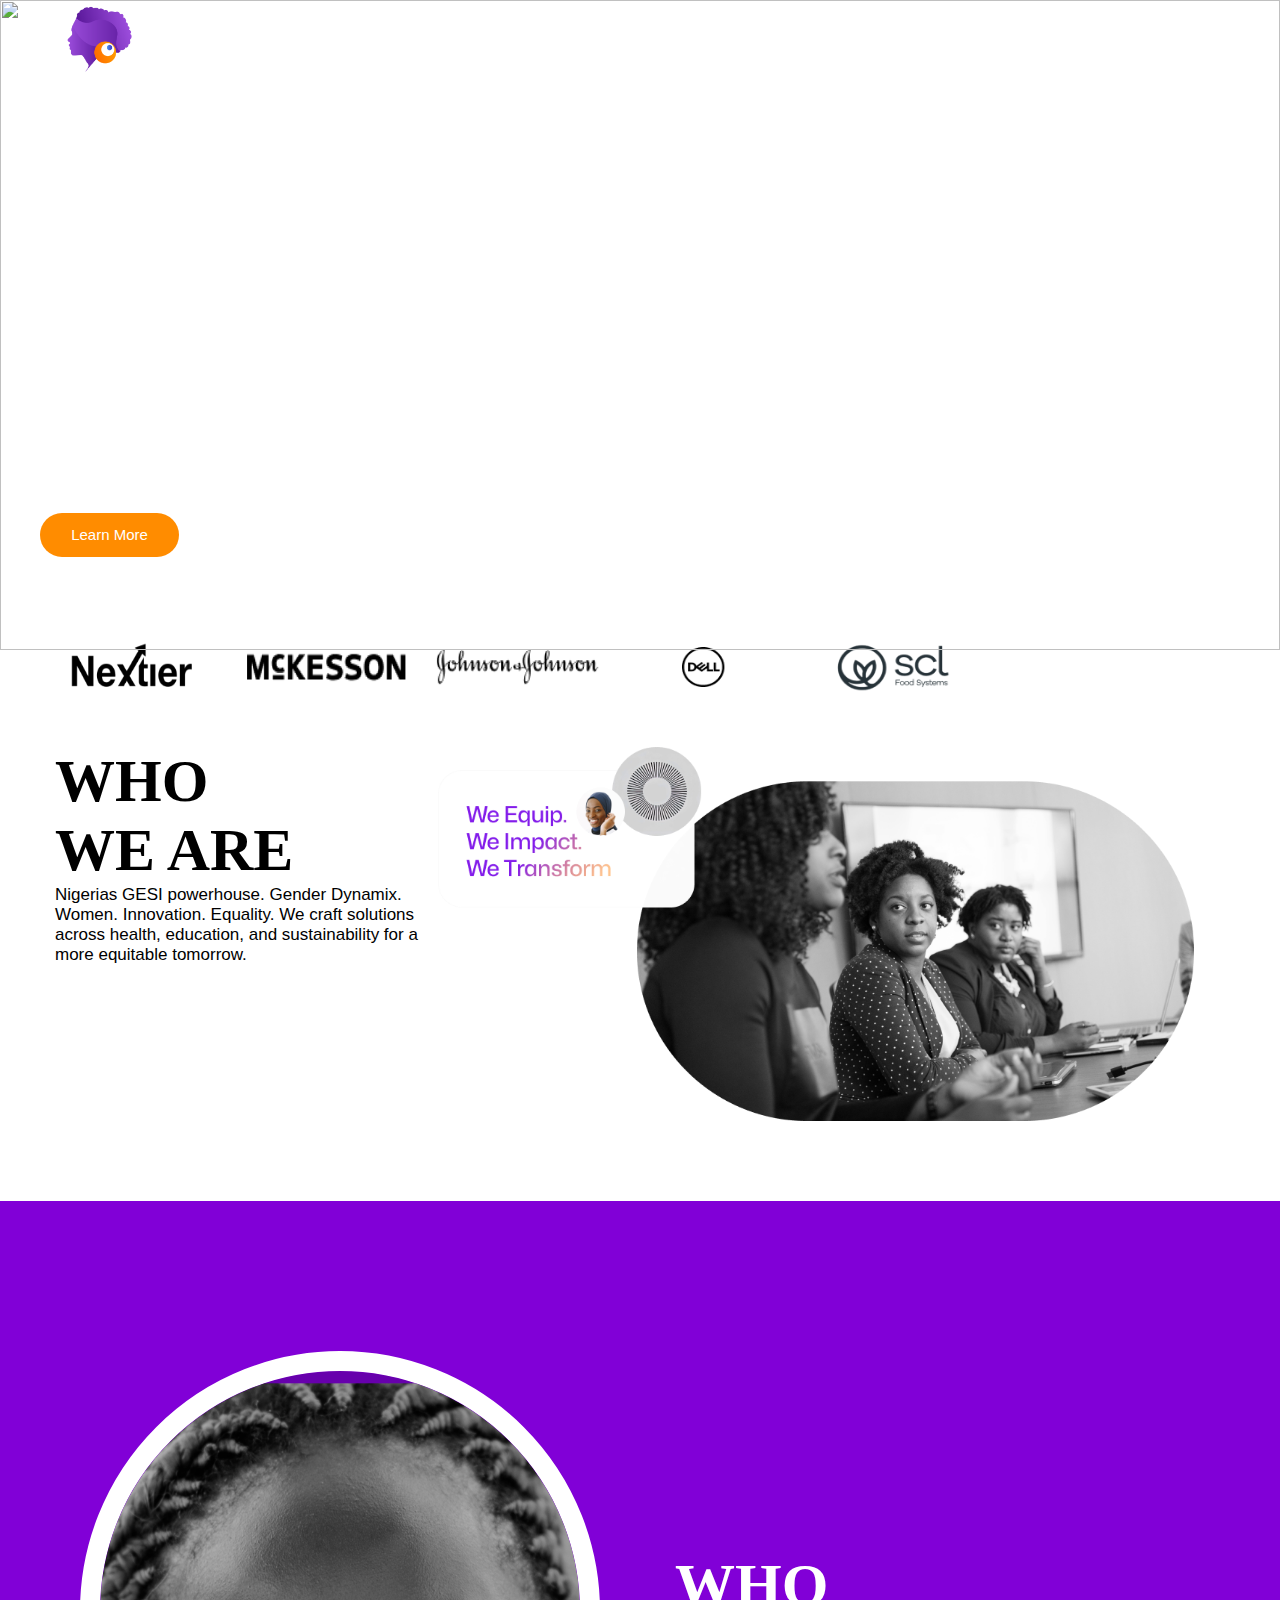
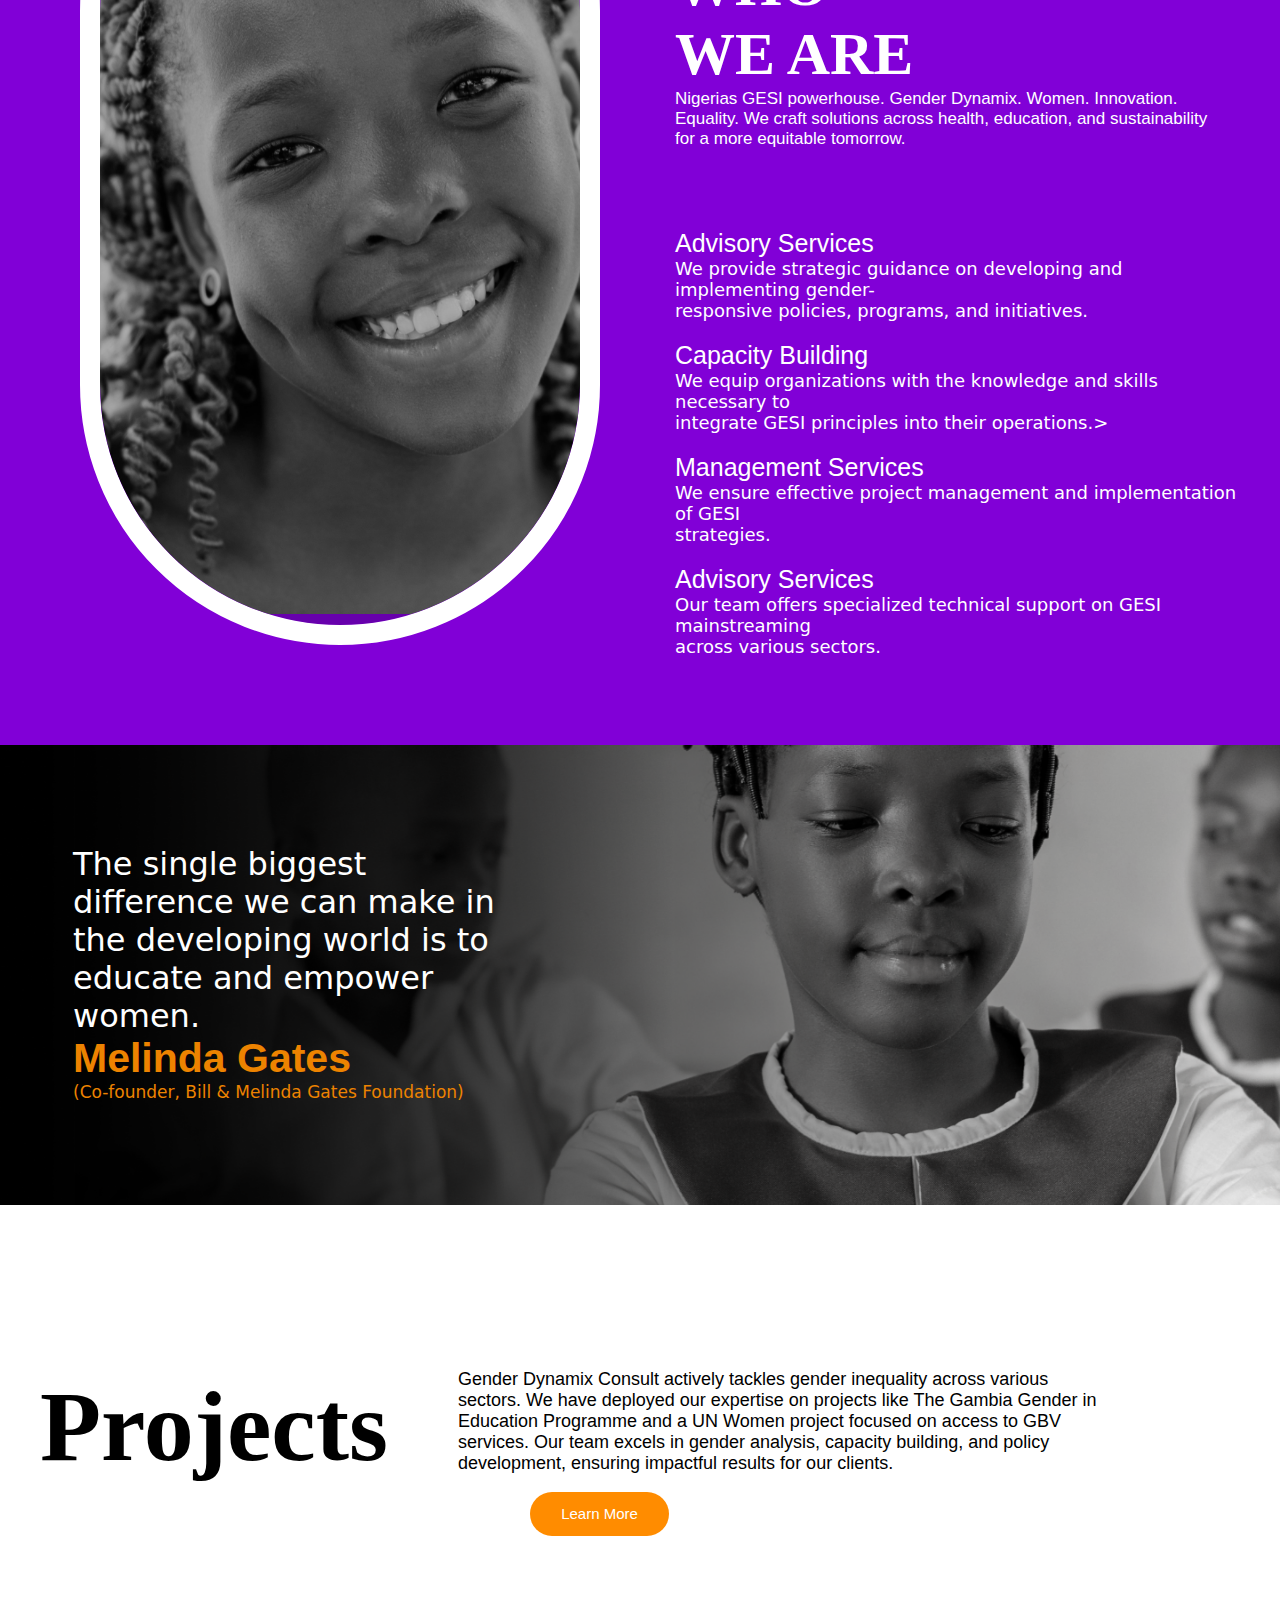
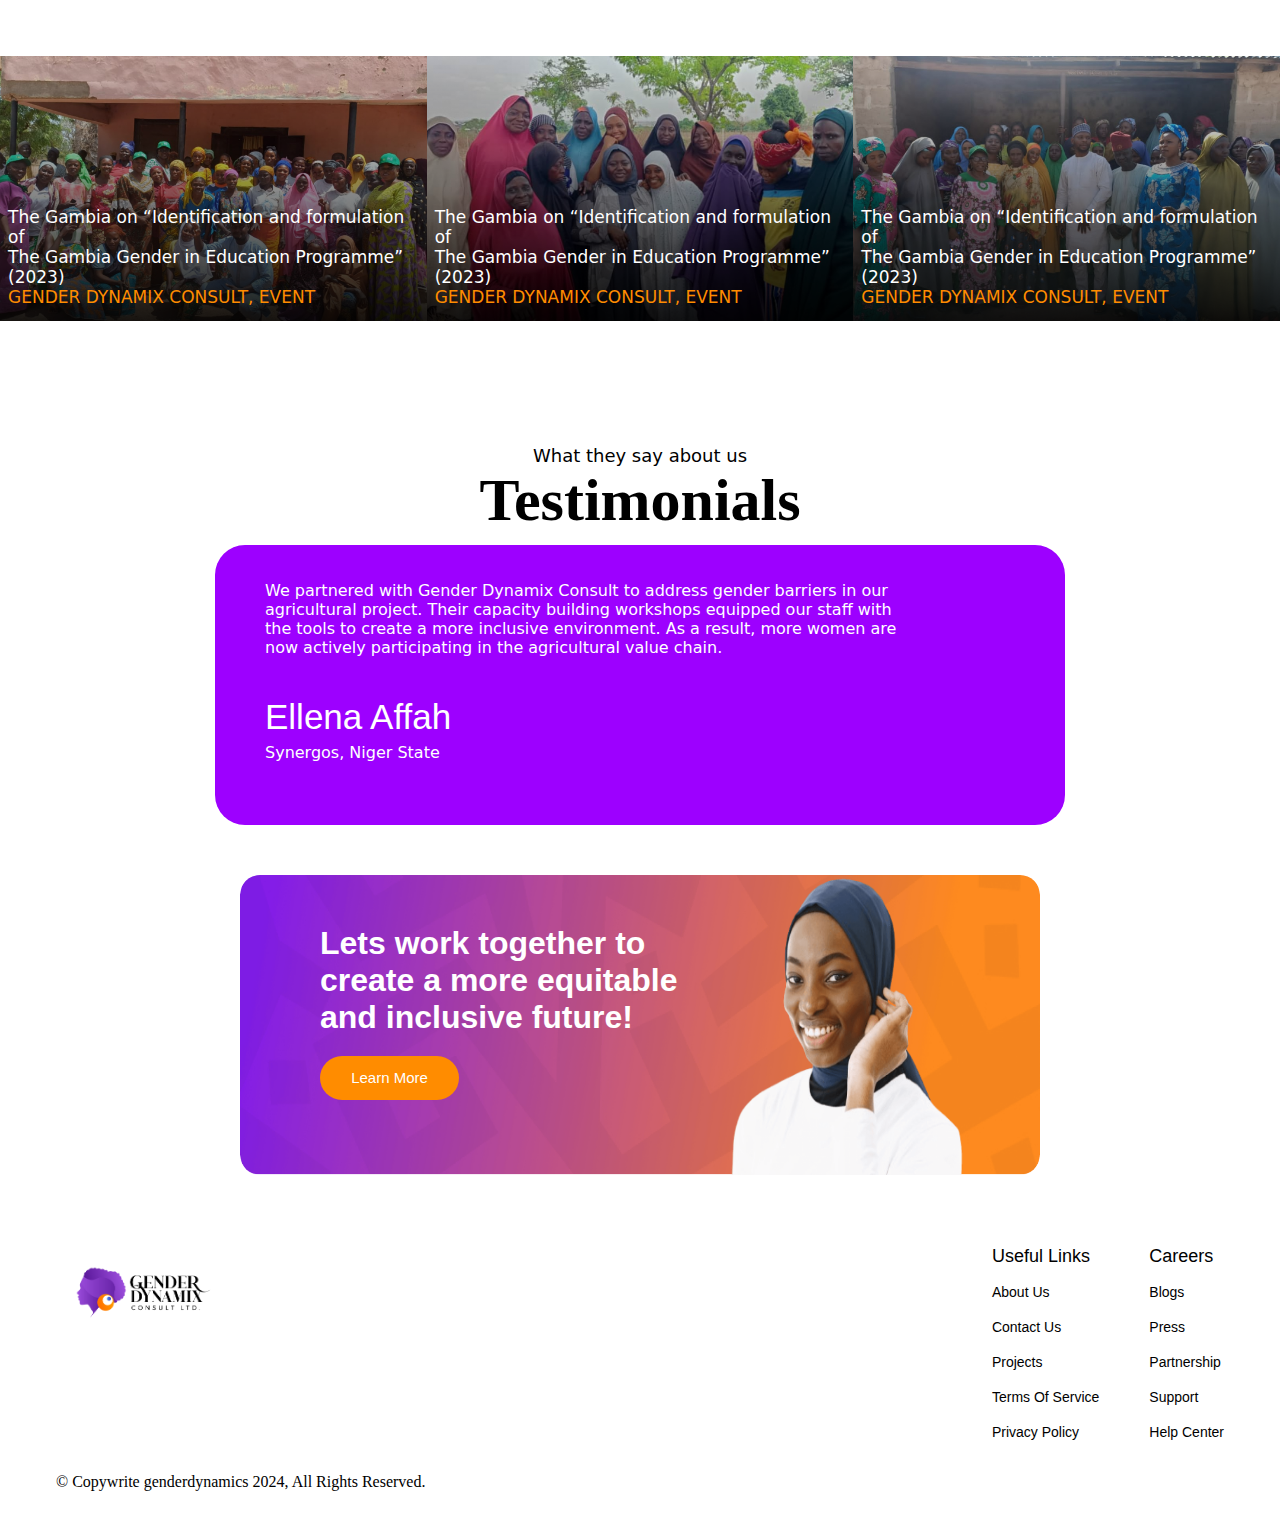
==== commit 03fc2125: "mobile-view" ====
--- a/index.html
+++ b/index.html
@@ -9,7 +9,7 @@
   <body>
     <!-- <div style="height: 100px; background-color: red"></div> -->
     <header class="hero-section">
-      <img class="hero-image" src="./images/heroimg.png" />
+      <img class="hero-image" src="./Images/heroimg.png" />
 
       <div class="main-nav">
         <div class="container">
@@ -32,23 +32,23 @@
       </div>
 
       <div class="container">
-        <h1 class="hero-header-text">
-          TRANSFORMING<br />
-          COMMUNITIES,<br />
+        <h1 class="header">
+          TRANSFORMING<br/>
+          COMMUNITIES,<br/>
           EMPOWERING LIVES.
         </h1>
         <button class="button">Learn More</button>
       </div>
     </header>
 
-    <div style="padding-top: 80px">
+    <div style="padding-top: 10px">
       <div class="container">
         <div class="icons">
-          <img src="./images/social proof/1.png" />
-          <img src="./images/social proof/2.png" />
-          <img src="./images/social proof/3.png" />
-          <img src="./images/social proof/4.png" />
-          <img src="./images/social proof/5.png" />
+          <img class="grid-item" src="./images/social proof/1.png"/>
+          <img class="grid-item" src="./images/social proof/2.png" />
+          <img class="grid-item" src="./images/social proof/3.png" />
+          <img class="grid-item" src="./images/social proof/4.png" />
+          <img class="grid-item" src="./images/social proof/5.png" />
         </div>
       </div>
     </div>
@@ -130,9 +130,9 @@
       <div class="container">
         <div class="sec-4-txt">
           <p>
-            The single biggest<br />
-            difference we can make in <br />the developing world is to<br />
-            educate and empower<br />
+            The single biggest<br/>
+            difference we can make in <br />the developing world is to<br/>
+            educate and empower<br/>
             women.
           </p>
           <div class="yellow-txt">
@@ -141,7 +141,7 @@
           </div>
         </div>
       </div>
-      <img class="sec-4-img" src="./images/qoute.png" />
+      <img class="sec-4-img" src="./images/qoute.png"/>
     </div>
 
     <!--------section 5------------>
@@ -163,45 +163,45 @@
     </div>
 
     <!------------section 6----------->
-    <!-- <div class="container"> -->
+    <!--<div class="container">-->
     <div class="sec-6">
       <div class="img-p1">
-        <img src="./images/p1.png" alt="" />
+        <img src="./images/p1.png" alt=""/>
+
+        <div class="sec-6-content">
+          <p class="sec-6-txt">
+            The Gambia on “Identification and formulation of <br/>The Gambia
+            Gender in Education Programme” <br/>(2023)
+          </p>
+          <p class="sec-6-txt2">GENDER DYNAMIX CONSULT, EVENT</p>
+        </div>
+      </div>
+
+      <div class="img-p1">
+        <img  src="./images/p2.png" alt=""/>
+
+        <div class="sec-6-content">
+          <p class="sec-6-txt">
+            The Gambia on “Identification and formulation of <br/>The Gambia
+            Gender in Education Programme” <br/>(2023)
+          </p>
+          <p class="sec-6-txt2">GENDER DYNAMIX CONSULT, EVENT</p>
+        </div>
+      </div>
+
+      <div class="img-p1">
+        <img src="./images/p3.png" alt=""/>
 
         <div class="sec-6-content">
           <p class="sec-6-txt">
             The Gambia on “Identification and formulation of <br />The Gambia
-            Gender in Education Programme” <br />(2023)
+            Gender in Education Programme” <br/>(2023)
           </p>
           <p class="sec-6-txt2">GENDER DYNAMIX CONSULT, EVENT</p>
         </div>
       </div>
-
-      <div class="img-p1">
-        <img src="./images/p2.png" alt="" />
-
-        <div class="sec-6-content">
-          <p class="sec-6-txt">
-            The Gambia on “Identification and formulation of <br />The Gambia
-            Gender in Education Programme” <br />(2023)
-          </p>
-          <p class="sec-6-txt2">GENDER DYNAMIX CONSULT, EVENT</p>
-        </div>
-      </div>
-
-      <div class="img-p1">
-        <img src="./images/p3.png" alt="" />
-
-        <div class="sec-6-content">
-          <p class="sec-6-txt">
-            The Gambia on “Identification and formulation of <br />The Gambia
-            Gender in Education Programme” <br />(2023)
-          </p>
-          <p class="sec-6-txt2">GENDER DYNAMIX CONSULT, EVENT</p>
-        </div>
-      </div>
-    </div>
-    <!-- </div> -->
+    </div>
+  <!-- </div> -->
 
     <!----------section 7------------>
     <div class="container">
@@ -228,7 +228,9 @@
           <div class="Testimonials">
             <div class="sec-7-txt3">
               <img src="./images/cu2.png" alt="" />
+              
               <div class="work-together">
+                <div class="testimonial-content">
                 <h1>
                   Lets work together to<br />
                   create a more equitable<br />
@@ -237,6 +239,7 @@
                 <button class="sec-7-btn">Learn More</button>
               </div>
             </div>
+            </div>
           </div>
         </div>
       </div>
@@ -247,6 +250,7 @@
           <img class="box-logo" src="/images/darklogo.png" alt="" />
 
           <!-- <div class="futa-text"> -->
+        <div class="footer-links">
           <div class="first-roll">
             <h3 class="futa-header">Useful Links</h3>
             <ul class="futa-links">
@@ -268,13 +272,15 @@
               <li><a href="" class="futa-paragraph">Help Center</a></li>
             </ul>
           </div>
+        </div>
           <!-- </div> -->
 
-          <span class="Copywrite"
-            >© Copywrite genderdynamics 2024, All Rights Reserved.</span
-          >
-        </div>
-      </div>
-    </div>
+         
+        </div>
+        <div class="copywrite">© Copywrite genderdynamics 2024, All Rights Reserved.</div>
+      </div>
+    </div>
+  
+
   </body>
 </html>
--- a/style.css
+++ b/style.css
@@ -16,7 +16,10 @@
 .hero-section {
   position: relative;
   color: #fff;
-}
+
+
+}
+
 
 .hero-content {
   top: 0;
@@ -33,6 +36,7 @@
 .container {
   max-width: 1200px;
   margin: auto;
+  padding: 0px 16px;
 }
 
 .navbar {
@@ -62,7 +66,6 @@
   display: flex;
   text-decoration: none;
   gap: 55px;
-
   position: relative;
 }
 .nav-container a {
@@ -83,11 +86,17 @@
   /* top: 60px; */
   z-index: -10;
   width: 100%;
-  height: 580px;
+  height: 500px;
 
   object-fit: cover;
 }
-
+.header {
+  font-size: 70px;
+  color: #ffffff;
+  margin-top: 180px;
+  font-weight: 500px;
+  position: relative;
+}
 .button {
   background-color: rgb(255, 140, 0);
   border-radius: 50px;
@@ -112,7 +121,7 @@
   display: flex;
   color: #000;
   margin-top: 70px;
-  margin-left: 100px;
+  /* margin-left: 100px; */
   gap: 1px;
 }
 
@@ -134,7 +143,7 @@
   margin-bottom: 80px;
 }
 .text {
-  margin-top: 150px;
+  margin-top: 50px;
   font-size: 25px;
   margin-left: 15px;
 }
@@ -248,7 +257,7 @@
   gap: 70px;
   margin-top: 160px;
   margin-bottom: 8px;
-  margin-left: 70px;
+  /* margin-left: 70px; */
 }
 .sec-5 h1 {
   font-size: 100px;
@@ -283,22 +292,29 @@
   justify-content: space-between;
 }
 .sec-6 img {
+width: 100%;
+  object-fit: fill;
+
+
+}
+
+.sec-6-txt {
+
+  object-fit: cover;
+}
+.sec-6-txts {
+  display: flex;
+  gap: 30px;
+ 
+}
+
+.img-p1 {
+  position: relative;
   width: 100%;
-  object-fit: fill;
-}
-
-.sec-6-txt {
-  object-fit: cover;
-}
-.sec-6-txts {
-  display: flex;
-  gap: 30px;
-}
-
-.img-p1 {
-  position: relative;
-  width: 100%;
-}
+}
+
+
+
 
 .sec-6-content {
   position: absolute;
@@ -309,19 +325,23 @@
   color: #fff;
   font-size: 17px;
 
+ 
   font-weight: 495;
+
+
+
 }
 .sec-6-txt2 {
   color: rgb(255, 140, 0);
   position: relative;
   font-weight: 490;
   font-size: 17px;
+
 }
 
 /*-------------section 7-----------*/
 
 .sec-7 {
-  /* text-align: center; */
   align-items: center;
 }
 .sec-7-txt1 {
@@ -349,15 +369,12 @@
   display: flex;
   justify-content: center;
 }
-.txt2-p2 {
-  margin-right: 340px;
-  margin-bottom: 50px;
-}
+
 .sec-7-txt2 p {
   color: #fff;
   font-size: 16px;
   font-weight: 450;
-  margin-top: 10px;
+  margin-top: 6px;
 }
 .sec-7-txt2 h2 {
   color: #fff;
@@ -365,7 +382,6 @@
   font-family: Arial, Helvetica, sans-serif;
   font-weight: 80;
   margin-top: 40px;
-  margin-right: 340px;
 }
 .sec-7-txt3 {
   position: relative;
@@ -403,6 +419,13 @@
 
 /*----------------About us-----------*/
 
+.about-txt {
+  color: #fff;
+  position: relative;
+  margin-top: 150px;
+  margin-left: 50px;
+  font-size: 25px;
+}
 .part-2 img {
   width: 550px;
   margin-left: 30px;
@@ -435,10 +458,11 @@
   border: 1px solid rgb(206, 206, 206);
   border-radius: 15px;
   padding: 48px;
+
 }
 .part-3 p {
   color: #000;
-
+ 
   font-size: 17px;
 }
 .part-3 h3 {
@@ -447,11 +471,13 @@
   font-size: 30px;
   font-weight: 20;
   margin-bottom: 10px;
+
 }
 
 .part-3 img {
   margin-bottom: 20px;
 }
+
 
 .blue-div {
   background-color: rgb(119, 0, 224);
@@ -539,6 +565,14 @@
 .contain {
   max-width: 1200px;
   margin: auto;
+}
+
+.services-heading {
+  color: #fff;
+  margin-top: 160px;
+  margin-left: 60px;
+  font-size: 23px;
+  font-weight: bolder;
 }
 
 div p {
@@ -556,25 +590,24 @@
   background-position: center;
   height: 320px;
   width: 94%;
-  margin-top: 100px;
+  margin-top: 185px;
+  margin-left: 40px;
 }
 
 .services-content {
-  /* margin-left: 120px;
-  margin-top: -180px; */
+  margin-left: 120px;
+  margin-top: -180px;
   /* display: flex; */
   color: #fff;
   font-size: x-large;
-  display: flex;
-  gap: 32px;
-  padding-top: 100px;
-  padding-left: 60px;
 }
 
 .sp {
   font-size: 17px;
-  color: #fff;
-  font-family: Arial, Helvetica, sans-serif;
+  margin-left: 170px;
+  color: #fff;
+  font-family: Arial, Helvetica, sans-serif;
+  margin-top: -80px;
   line-height: 25px;
 }
 
@@ -622,7 +655,12 @@
 .futa-box {
   /* border: 1px solid black; */
   margin-top: 100px;
-  height: 300px;
+  display: flex;
+  justify-content: space-between;
+}
+.footer-links{
+  display: flex;
+  gap: 50px;
 }
 
 .futa-logo {
@@ -653,7 +691,6 @@
 }
 
 .first-roll {
-  margin-left: 930px;
   line-height: 35px;
   text-decoration: none;
   text-decoration-line: none;
@@ -661,11 +698,9 @@
 }
 
 .second-roll {
-  margin-left: 1100px;
   line-height: 35px;
   text-decoration: none;
   text-decoration-line: none;
-  margin-top: -210px;
   font-size: large;
 }
 
@@ -678,7 +713,7 @@
 }
 
 .copywrite {
-  padding-top: 20px;
+  padding: 24px 0;
 }
 
 .project-image {
@@ -686,9 +721,9 @@
   /* top: 60px; */
   z-index: -10;
   width: 100%;
-  height: 570px;
+  height: 500px;
   /* object-fit: cover; */
-  /* margin-top: 60px; */
+  margin-top: 60px;
 }
 
 .empowering-change-section {
@@ -729,152 +764,179 @@
   margin-left: 15px;
 }
 
-.contact-image {
+@media(max-width: 700px){
+  .navbar {
+    display: block;
+  }
+  .nav-container {
+    display: grid;
+    grid-template-rows: auto auto;
+    grid-template-columns: auto auto auto;
+    text-decoration: none;
+    gap: 10px;
+  }
+  .hero-image{
+    height: 500px;
+  }
+  .header {
+    font-size: 28px;
+  }
+  .button{
+    width: 100px;
+  }
+  #branding img{
+    width: 160px;
+  }
+  .icons{
+    display: grid;
+    grid-template-rows: auto auto;
+    grid-template-columns: auto auto auto;
+    width: 100%;
+  }
+  .icons img{
+    width: 70px;
+    height: 30px;
+  }
+  .text h1{
+    font-size: 40px;
+  }
+  .text p{
+    font-size: 15px;
+  }
+  .section2 {
+    display: block;
+  }
+
+  .section2 img{
+    width: 100%;
+    /* height: 100px; */
+  }
+  .sec-3{
+    height: 1000px;
+  }
+  .txts{
+    margin-top: -70px;
+    margin-left: 5px;
+  }
+  .txt-1{
+    margin-bottom: -30px;
+  }
+  .txts h1{
+    font-size: 30px;
+  }
+  .txts p{
+    font-size: 10px;
+  }
+  .section-3 {
+    display: block;
+  }
+  .section-3 h3{
+    font-size: 19px;
+  }
+  .section-3 img{
+  width: 85%;
+  margin-top: -20px;
+  margin-left: 4px;
+  }
+  .sec-4 img{
+    object-fit: cover;
+    height: 300px;
+  }
+  .sec-4-txt{
+    margin-left: -0.9px;
+  }
+  .sec-4-txt p{
+    font-size: 19px;
+}
+.yellow-txt p{
+  font-size: 14px;
+}
+.sec-4-txt h2{
+  font-size: 24px;
+}
+.sec-5{
+  display: block;
+}
+.sec-5 h1{
+  font-size: 50px;
+  margin-top: -80px;
+}
+.sec-5 p{
+  font-size: 14px;
+}
+.sec-5-btn{
+  margin-left: -1px;
+}
+.sec-6{
+  display: block;
+}
+
+.sec-6-txt{
+  font-size: 10px;
+  bottom: 10px;
+}
+
+.sec-7 {
+  align-items: center;
+}
+.sec-7-txt1 {
+  text-align: center;
+  /* margin-top: 120px; */
+}
+.sec-7-txt1 h1 {
+  font-size: 42px;
+  margin-bottom: 10px;
+}
+.sec-7-txt1 p {
+  color: #000;
+  font-weight: 380;
+  font-size: 18px;
+}
+.sec-7-txt2 {
+  background-color: rgb(157, 0, 255);
+  border-radius: 30px;
+  height: 350px;
+  width: 100%;
+  padding: 32px 16px;
+}
+.sec-7-txt3 {
+  position: relative;
+}
+.work-together {
   position: absolute;
-  /* top: 60px; */
-  z-index: -10;
+  top: 100px;
+  padding: 0px;
+  display: flex;
+  justify-content: center;
   width: 100%;
-  height: 570px;
+}
+.testimonial-content h1{
+  text-align: center;
+}
+.sec-7-txt3 img {
+  width: 100%;
+  border-radius: 20px;
+  margin-top: 50px;
+  height: 400px;
   object-fit: cover;
-  /* margin-top: 60px; */
-}
-
-.contact-info {
-  margin-top: 340px;
-  display: flex;
-  margin-left: 35px;
-  width: 100%;
-  justify-content: space-between;
-}
-
-.info-side {
-  border: 1px solid rgb(221, 221, 221);
-  padding: 80px;
-  border-radius: 20px;
-  height: 360px;
-  width: 420px;
-  margin-right: 60px;
-}
-
-.info-side p {
-  color: #000;
-  font-family: sans-serif;
-  font-size: medium;
-  line-height: 25px;
-}
-
-.info-side h3 {
-  margin-top: 40px;
-  font-family: sans-serif;
-  line-height: 38px;
-  font-weight: 540;
-  font-size: 21px;
-}
-
-.connect-button {
-  height: 40px;
-  /* padding: 10px; */
-  border-radius: 40px;
-  width: 250px;
-  background-color: rgb(255, 243, 255);
-  border: none;
-}
-
-.connect-button p {
-  font-family: sans-serif;
-  color: rgb(136, 0, 255);
-  font-size: larger;
-}
-
-.contact-form h1 {
-  font-size: 35px;
-  margin-top: 20px;
-}
-
-.name-input {
-  margin-top: 20px;
-  display: flex;
-  gap: 20px;
-  width: 100%;
-  justify-content: space-between;
-}
-
-.input {
-  height: 20px;
-  border-radius: 5px;
-  width: 200px;
-  padding: 20px;
-  font-size: 15px;
-  background-color: rgb(255, 243, 255);
-  border: none;
-  margin-top: 6px;
-}
-
-.email-input {
-  margin-top: 28px;
-}
-
-.message-input {
-  margin-top: 28px;
-}
-
-.contact-form input::selection {
-  border: #000;
-}
-
-.last {
-  /* margin-left: 300px;
-  margin-top: -80px; */
-}
-
-/* .email-message{
+
+}
+.sec-7-txt3 h1 {
+  font-size: 20px;
+}
+.futa-box {
+  /* border: 1px solid black; */
   margin-top: 100px;
-  gap: 100px;
-} */
-
-.text-input {
-  height: 20px;
-  width: 500px;
-  border-radius: 5px;
-  margin-top: 6px;
-  padding: 20px;
-  font-size: 15px;
-  background-color: rgb(255, 243, 255);
-  border: none;
-}
-
-.contact-form h4 {
-  font-family: sans-serif;
-  font-weight: 100;
-  margin-top: 15px;
-  font-size: 13px;
-}
-
-.submit-button {
-  height: 45px;
-  width: 160px;
-  border-radius: 5px;
-  margin-top: 30px;
-  background-color: rgb(132, 0, 255);
-  color: #fff;
-  border: none;
-}
-
-/*----------------new css updates-----------*/
-
-.header-text {
-  color: #fff;
-  margin-top: 160px;
-}
-
-.hero-header-text {
-  font-size: 70px;
-  color: #ffffff;
-  margin-top: 180px;
-  font-weight: 500px;
-  position: relative;
-}
-
-.header-text h1 {
-  font-size: 48px;
-}
+  display: block;
+}
+.first-roll {
+ margin-top: 48px;
+}
+.second-roll {
+ margin-top: 48px;
+}
+.footer-links{
+  display: block;
+}
+
+}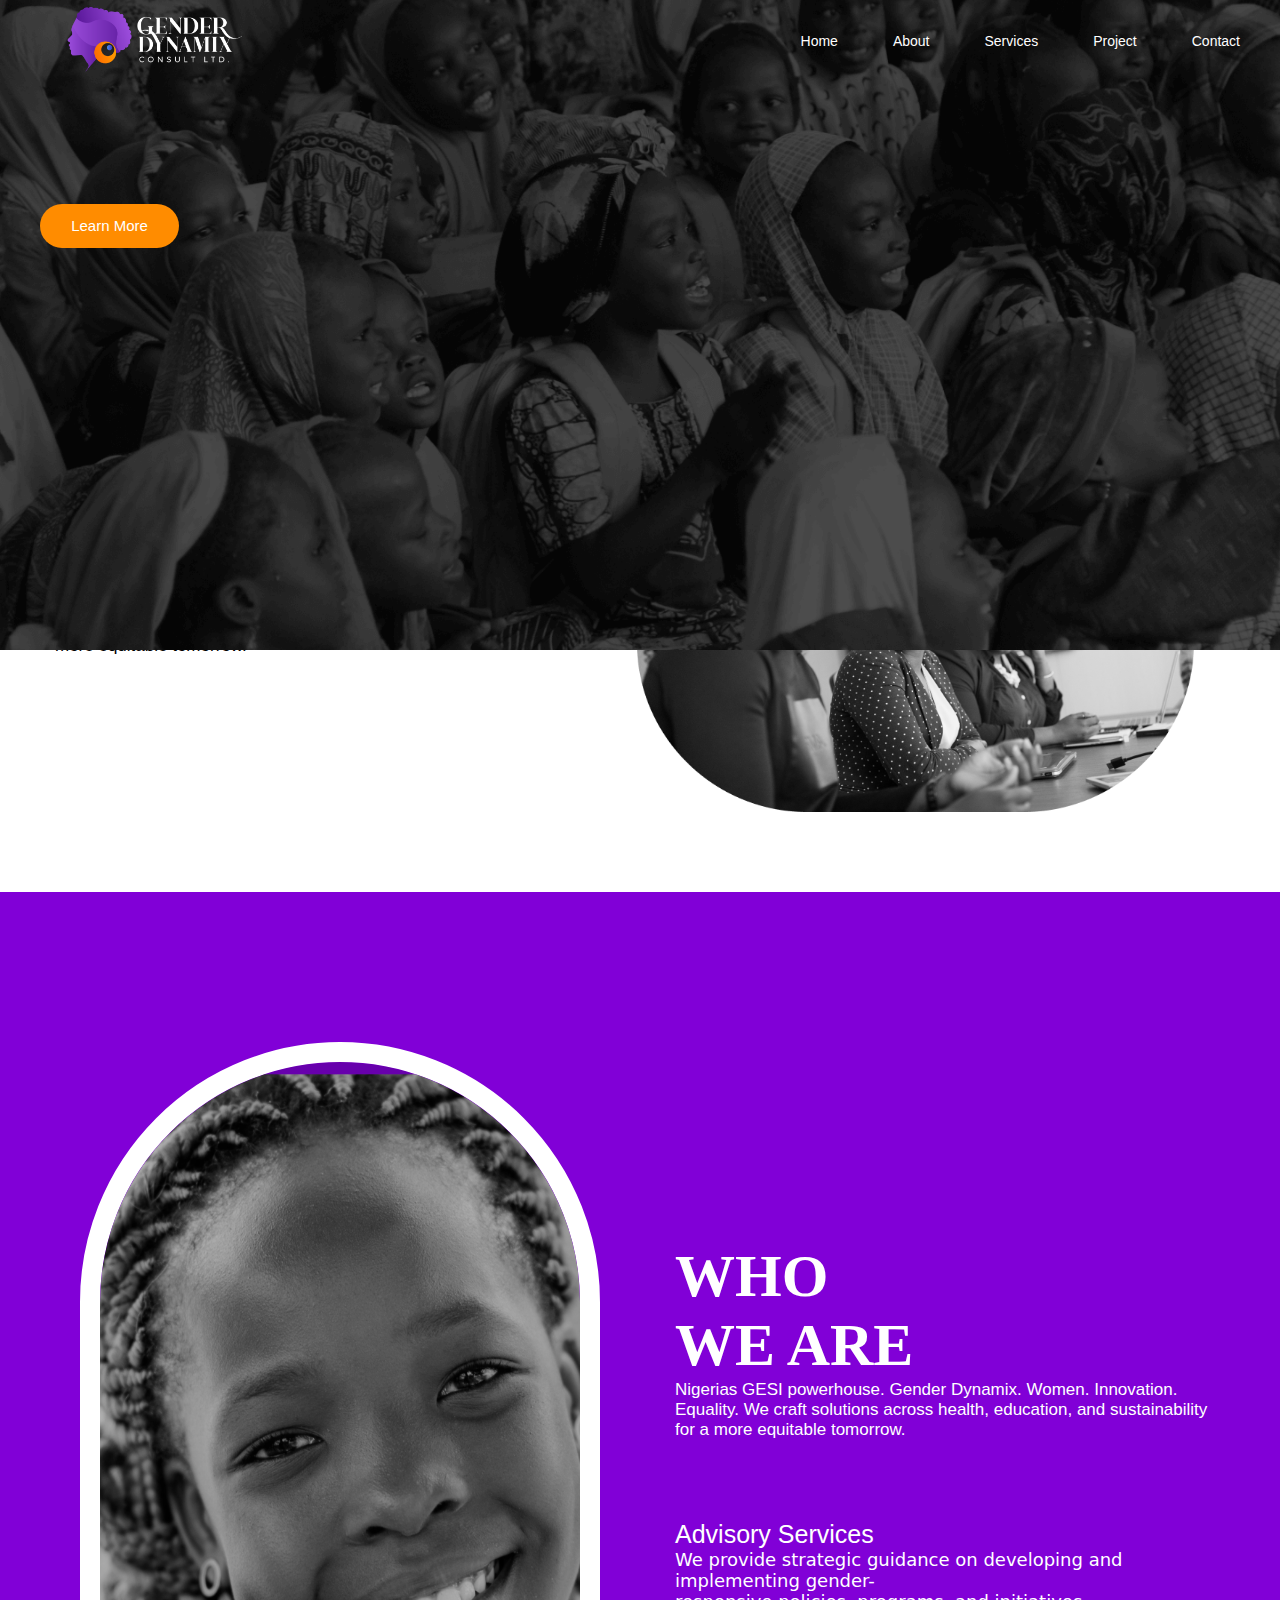
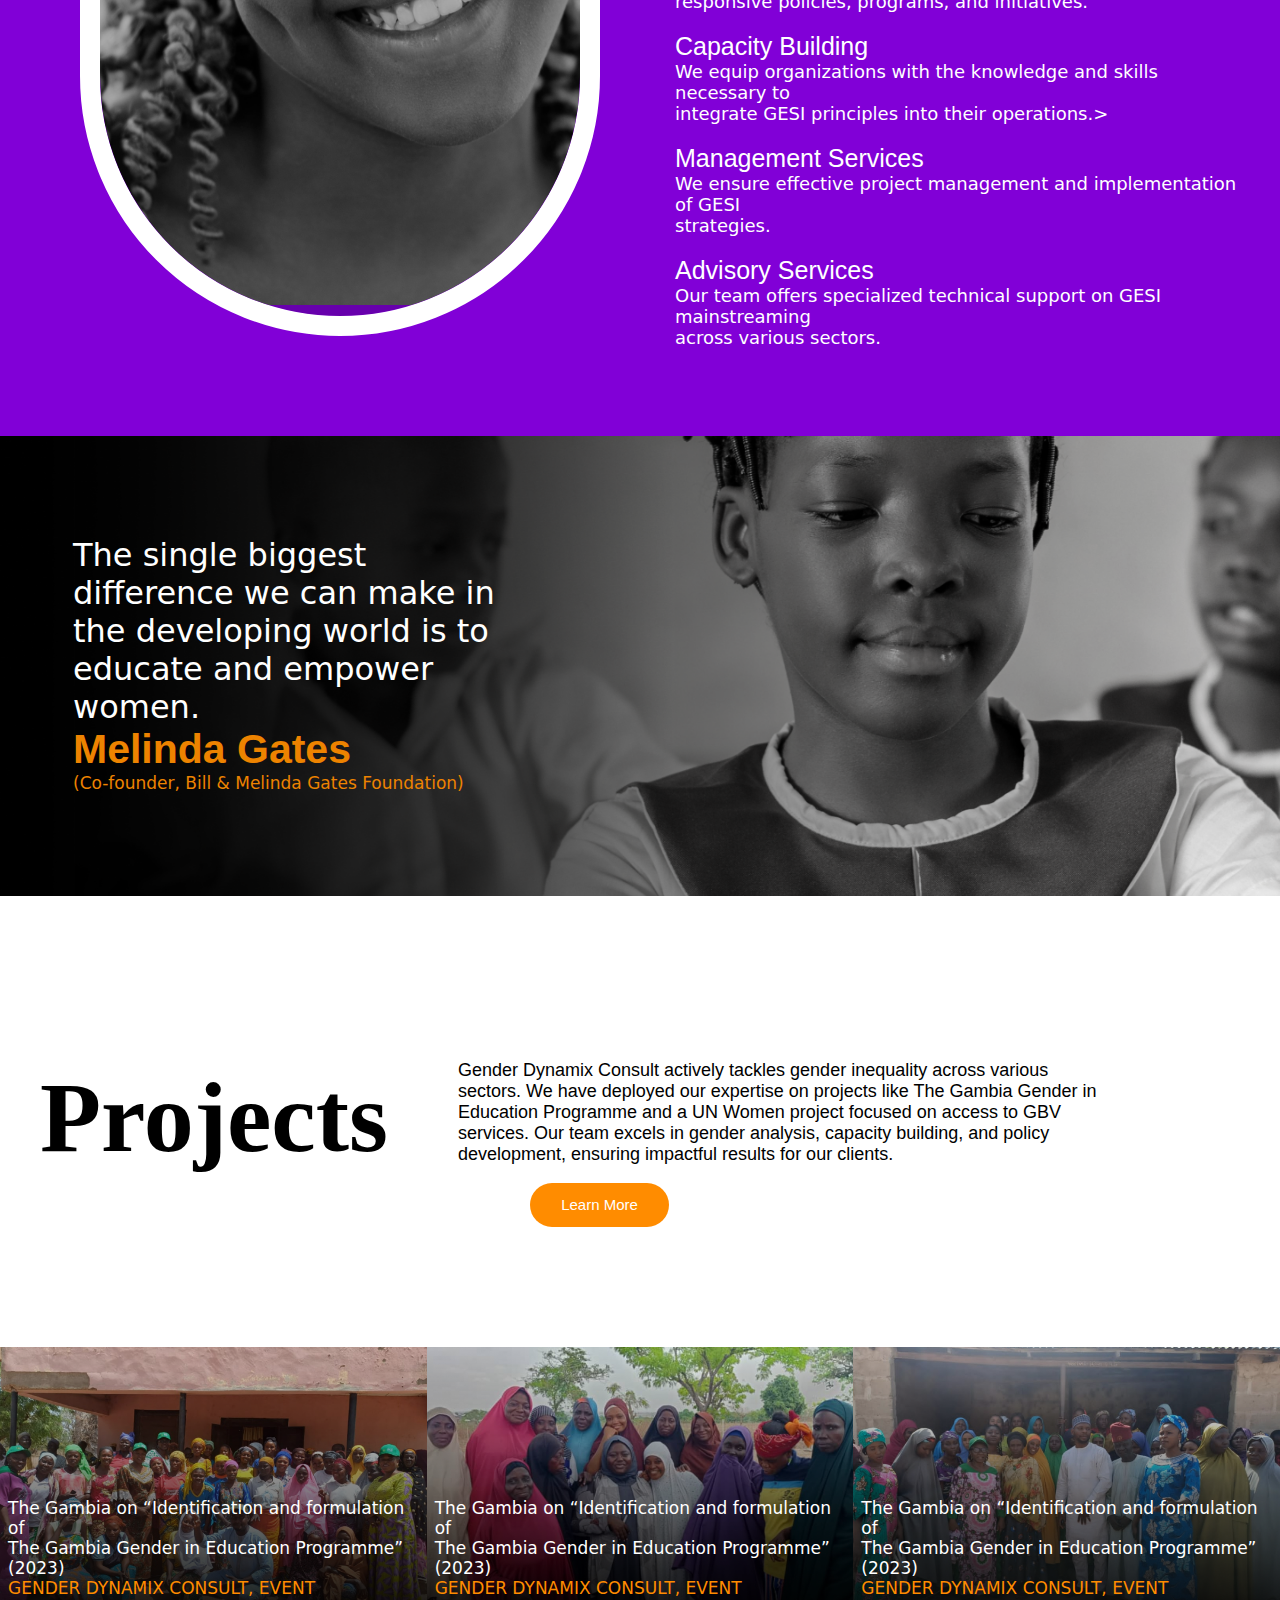
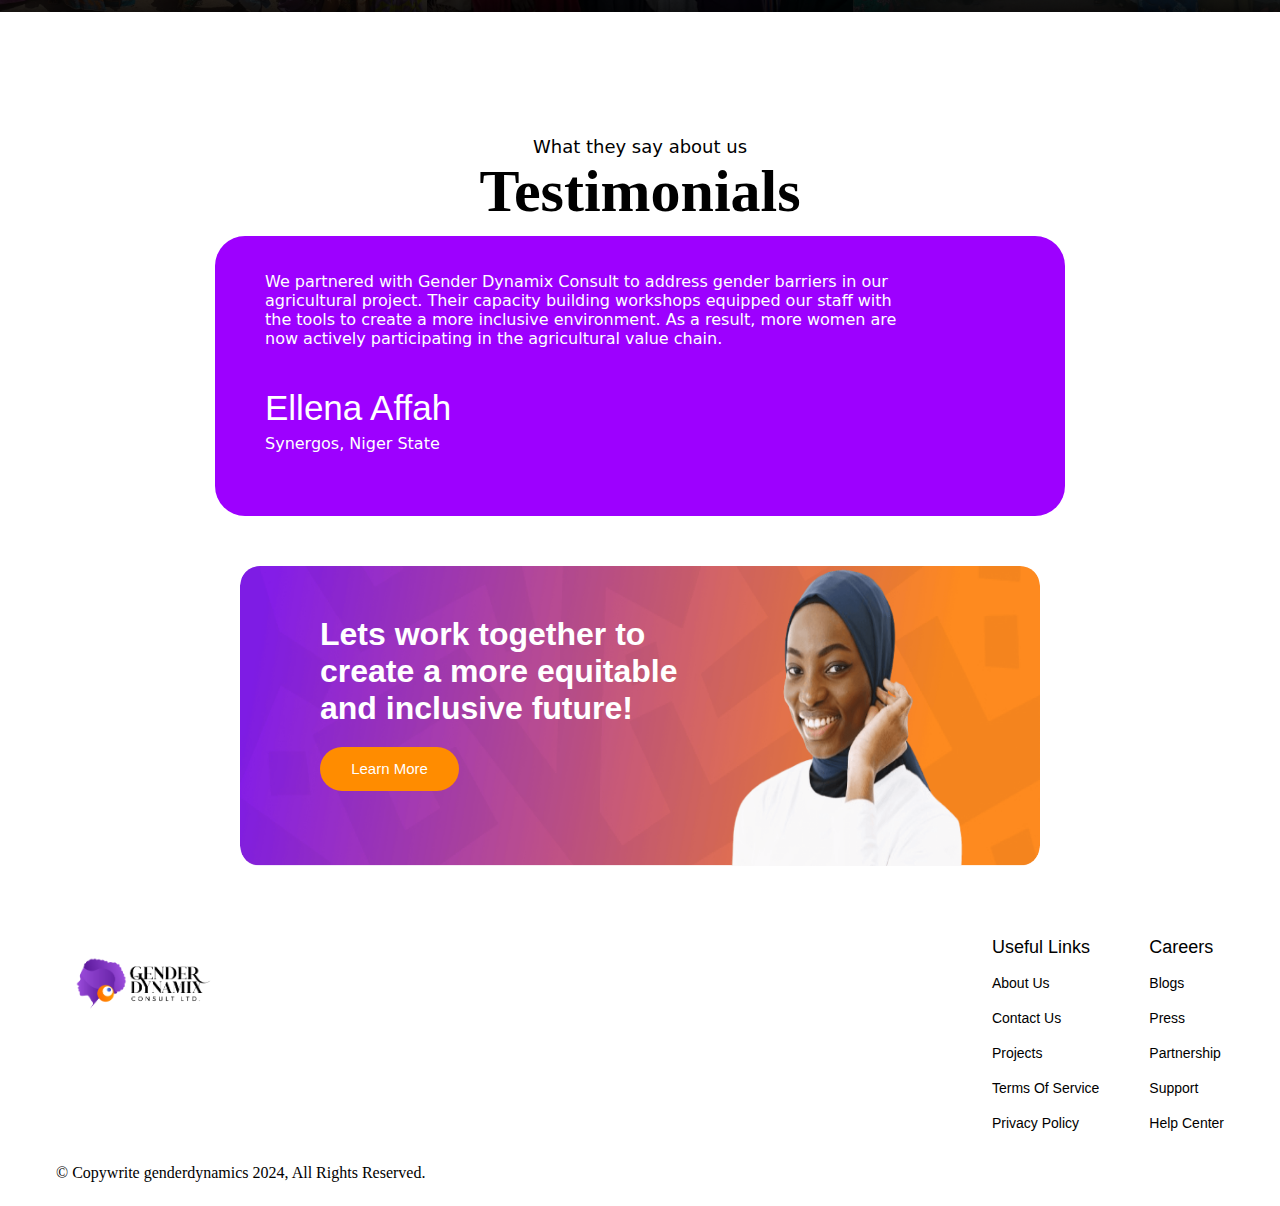
==== commit 1619beb9: "Merge branch 'main' into mobile-view" ====
--- a/index.html
+++ b/index.html
@@ -9,7 +9,7 @@
   <body>
     <!-- <div style="height: 100px; background-color: red"></div> -->
     <header class="hero-section">
-      <img class="hero-image" src="./Images/heroimg.png" />
+      <img class="hero-image" src="./images/heroimg.png" />
 
       <div class="main-nav">
         <div class="container">
@@ -32,9 +32,11 @@
       </div>
 
       <div class="container">
+
         <h1 class="header">
           TRANSFORMING<br/>
           COMMUNITIES,<br/>
+
           EMPOWERING LIVES.
         </h1>
         <button class="button">Learn More</button>
@@ -178,7 +180,9 @@
       </div>
 
       <div class="img-p1">
+
         <img  src="./images/p2.png" alt=""/>
+
 
         <div class="sec-6-content">
           <p class="sec-6-txt">
@@ -201,7 +205,7 @@
         </div>
       </div>
     </div>
-  <!-- </div> -->
+    <!-- </div> -->
 
     <!----------section 7------------>
     <div class="container">
--- a/style.css
+++ b/style.css
@@ -16,10 +16,7 @@
 .hero-section {
   position: relative;
   color: #fff;
-
-
-}
-
+}
 
 .hero-content {
   top: 0;
@@ -66,6 +63,7 @@
   display: flex;
   text-decoration: none;
   gap: 55px;
+
   position: relative;
 }
 .nav-container a {
@@ -86,17 +84,11 @@
   /* top: 60px; */
   z-index: -10;
   width: 100%;
-  height: 500px;
+  height: 580px;
 
   object-fit: cover;
 }
-.header {
-  font-size: 70px;
-  color: #ffffff;
-  margin-top: 180px;
-  font-weight: 500px;
-  position: relative;
-}
+
 .button {
   background-color: rgb(255, 140, 0);
   border-radius: 50px;
@@ -292,29 +284,22 @@
   justify-content: space-between;
 }
 .sec-6 img {
-width: 100%;
+  width: 100%;
   object-fit: fill;
-
-
 }
 
 .sec-6-txt {
-
   object-fit: cover;
 }
 .sec-6-txts {
   display: flex;
   gap: 30px;
- 
 }
 
 .img-p1 {
   position: relative;
   width: 100%;
 }
-
-
-
 
 .sec-6-content {
   position: absolute;
@@ -325,18 +310,13 @@
   color: #fff;
   font-size: 17px;
 
- 
   font-weight: 495;
-
-
-
 }
 .sec-6-txt2 {
   color: rgb(255, 140, 0);
   position: relative;
   font-weight: 490;
   font-size: 17px;
-
 }
 
 /*-------------section 7-----------*/
@@ -419,13 +399,6 @@
 
 /*----------------About us-----------*/
 
-.about-txt {
-  color: #fff;
-  position: relative;
-  margin-top: 150px;
-  margin-left: 50px;
-  font-size: 25px;
-}
 .part-2 img {
   width: 550px;
   margin-left: 30px;
@@ -458,11 +431,10 @@
   border: 1px solid rgb(206, 206, 206);
   border-radius: 15px;
   padding: 48px;
-
 }
 .part-3 p {
   color: #000;
- 
+
   font-size: 17px;
 }
 .part-3 h3 {
@@ -471,13 +443,11 @@
   font-size: 30px;
   font-weight: 20;
   margin-bottom: 10px;
-
 }
 
 .part-3 img {
   margin-bottom: 20px;
 }
-
 
 .blue-div {
   background-color: rgb(119, 0, 224);
@@ -565,14 +535,6 @@
 .contain {
   max-width: 1200px;
   margin: auto;
-}
-
-.services-heading {
-  color: #fff;
-  margin-top: 160px;
-  margin-left: 60px;
-  font-size: 23px;
-  font-weight: bolder;
 }
 
 div p {
@@ -590,24 +552,25 @@
   background-position: center;
   height: 320px;
   width: 94%;
-  margin-top: 185px;
-  margin-left: 40px;
+  margin-top: 100px;
 }
 
 .services-content {
-  margin-left: 120px;
-  margin-top: -180px;
+  /* margin-left: 120px;
+  margin-top: -180px; */
   /* display: flex; */
   color: #fff;
   font-size: x-large;
+  display: flex;
+  gap: 32px;
+  padding-top: 100px;
+  padding-left: 60px;
 }
 
 .sp {
   font-size: 17px;
-  margin-left: 170px;
-  color: #fff;
-  font-family: Arial, Helvetica, sans-serif;
-  margin-top: -80px;
+  color: #fff;
+  font-family: Arial, Helvetica, sans-serif;
   line-height: 25px;
 }
 
@@ -721,9 +684,9 @@
   /* top: 60px; */
   z-index: -10;
   width: 100%;
-  height: 500px;
+  height: 570px;
   /* object-fit: cover; */
-  margin-top: 60px;
+  /* margin-top: 60px; */
 }
 
 .empowering-change-section {
@@ -763,6 +726,7 @@
   margin-top: 40px;
   margin-left: 15px;
 }
+
 
 @media(max-width: 700px){
   .navbar {
@@ -939,4 +903,4 @@
   display: block;
 }
 
-}+}
